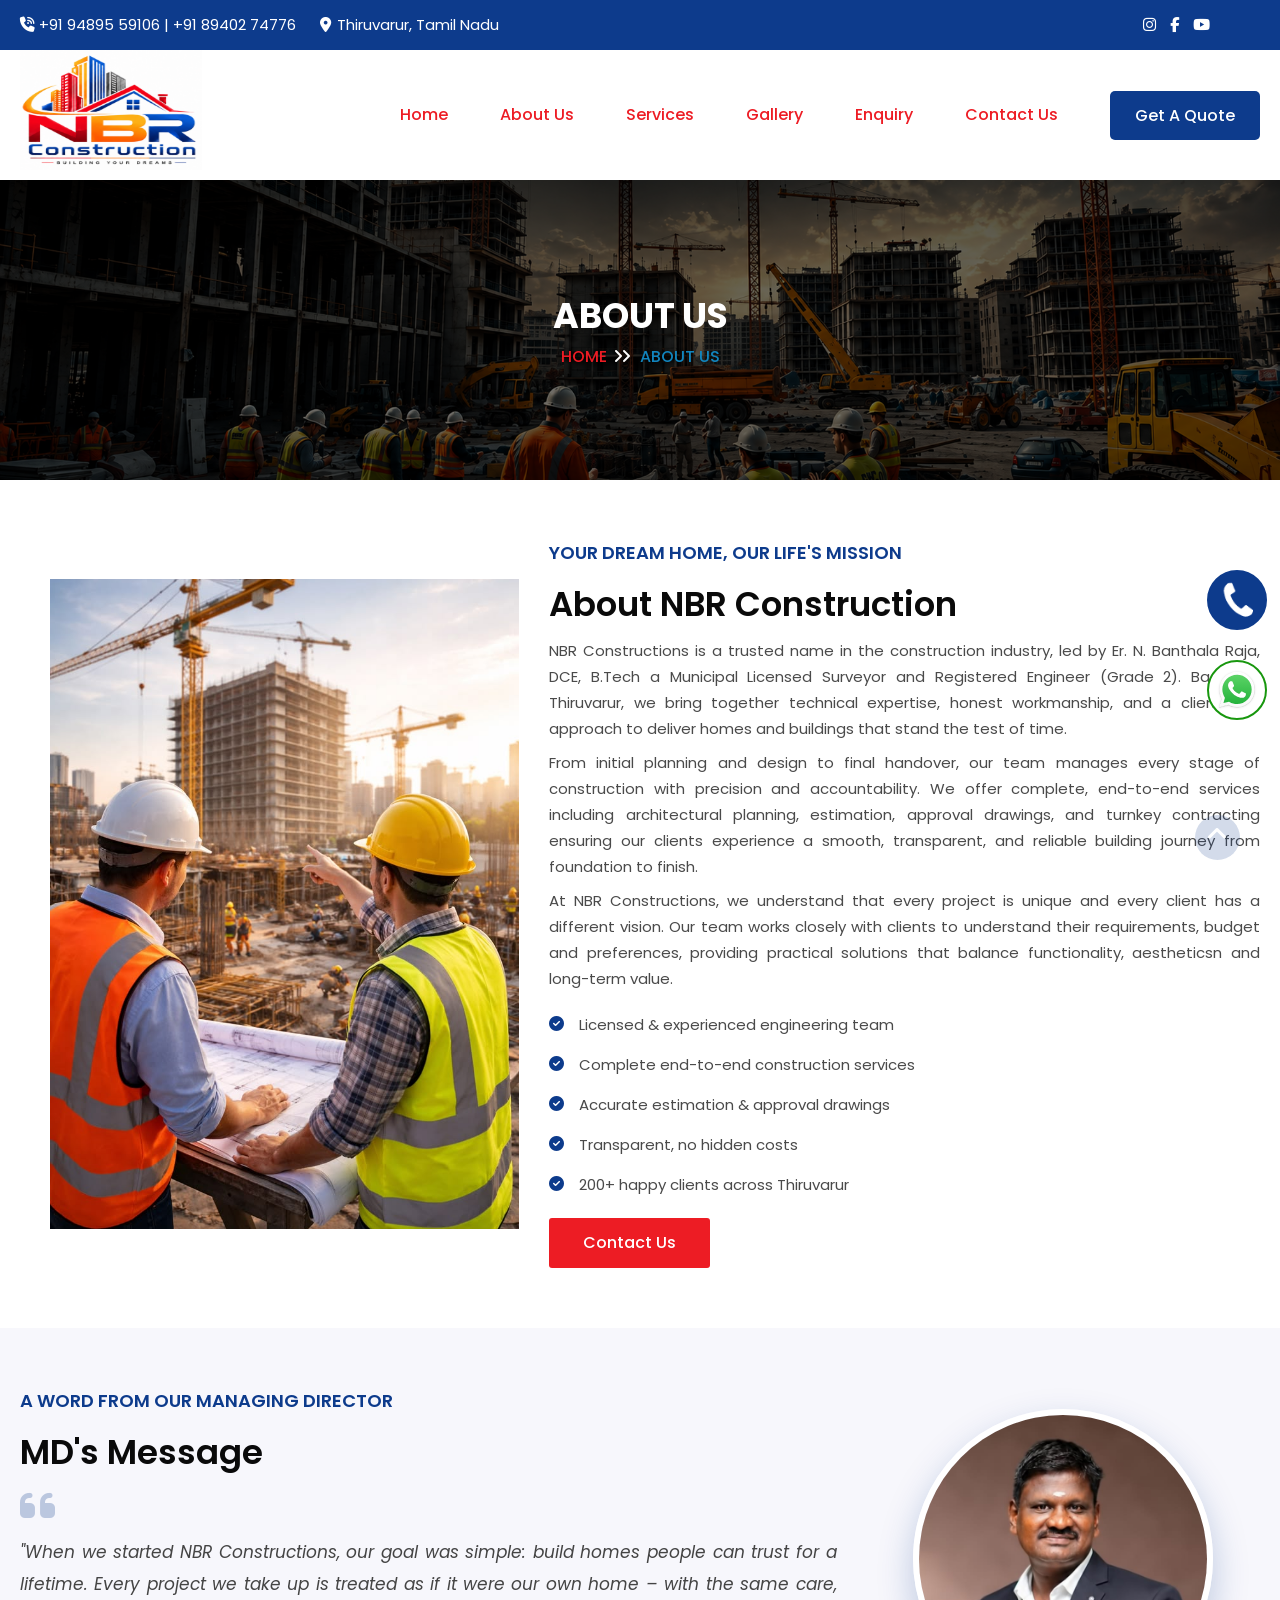
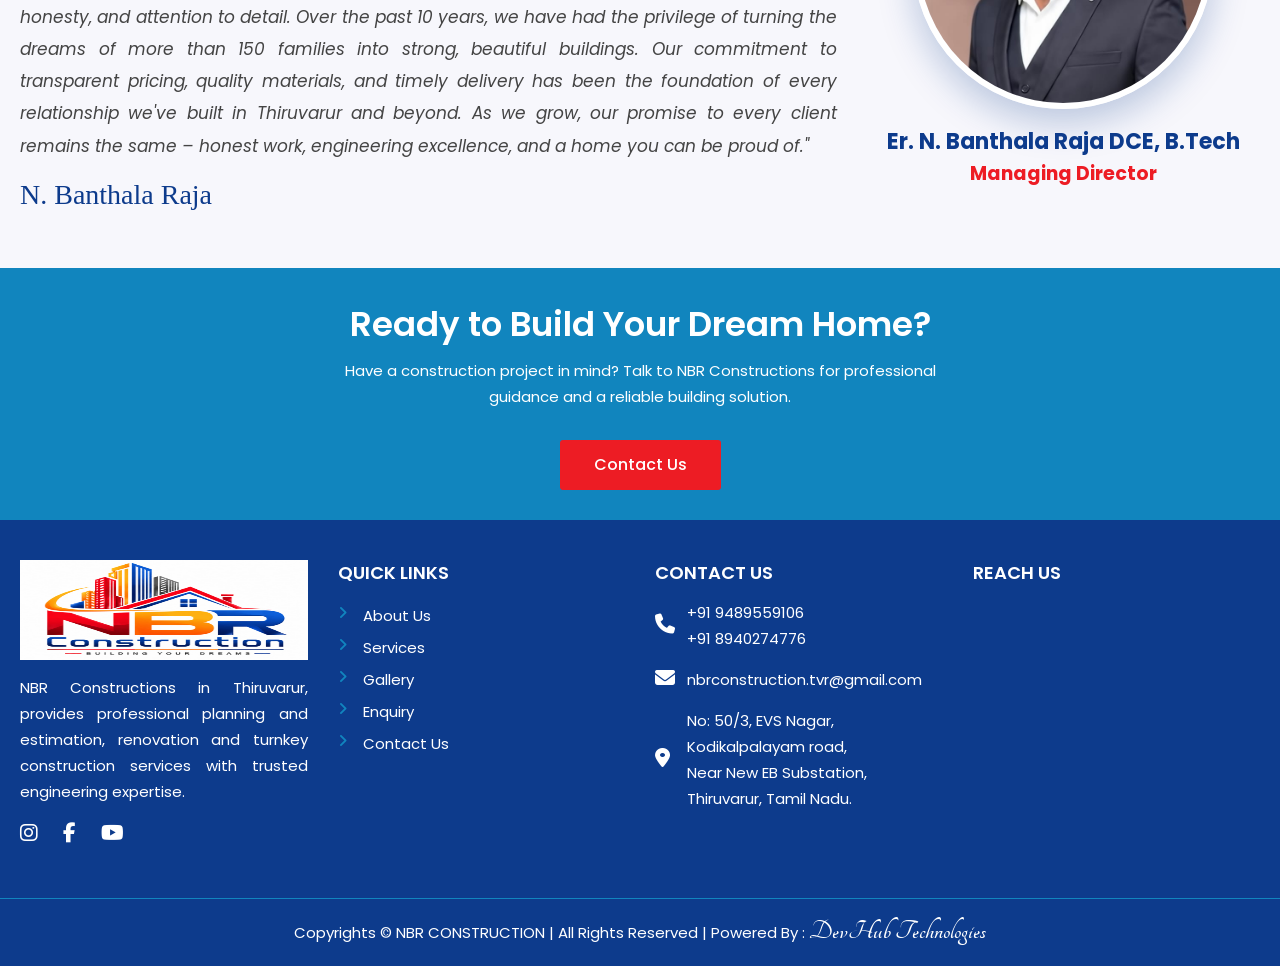
==== about-us.html @ 24b0bc7a "Add files via upload" ====
<!DOCTYPE html>
<html lang="zxx">
    <head>
        <meta charset="utf-8">
        <title>NBR Construction Thiruvarur | Best Building Contractors & Home Construction Services</title>
        <meta name="description" content="NBR Constructions - Trusted construction, planning, design and turnkey contracting services in Thiruvarur, Tamil Nadu.">
        <meta name="keywords" content="NBR Construction, Thiruvarur construction, building contractor, home construction, renovation, waterproofing">
        <meta http-equiv="x-ua-compatible" content="ie=edge">
        <meta name="viewport" content="width=device-width, initial-scale=1">
        <link rel="shortcut icon" type="image/x-icon" href="images/logo-nbr.jpeg">
        <link rel="stylesheet" type="text/css" href="css/bootstrap.min.css">
        <link rel="stylesheet" type="text/css" href="css/font-awesome.min.css">
        <link rel="stylesheet" type="text/css" href="css/animate.css">
        <link rel="stylesheet" type="text/css" href="css/hover-min.css">
        <link rel="stylesheet" type="text/css" href="css/owl.carousel.css">
        <link rel="stylesheet" type="text/css" href="css/off-canvas.css">
        <link rel="stylesheet" type="text/css" href="fonts/flaticon.css">
        <link rel="stylesheet" type="text/css" href="css/rsmenu-main.css">
        <link rel="stylesheet" type="text/css" href="css/magnific-popup.css">
        <link rel="stylesheet" type="text/css" href="css/rsmenu-transitions.css">
        <link rel="stylesheet" type="text/css" href="css/style.css">
        <link id="switch_style" href="#" rel="stylesheet" type="text/css">
        <link rel="stylesheet" type="text/css" href="css/responsive.css">        
        <link rel="stylesheet" type="text/css" href="css/jquery.fancybox.min.css">
        <link rel="stylesheet" href="https://cdnjs.cloudflare.com/ajax/libs/font-awesome/6.7.2/css/all.min.css">
        <link type="text/css" rel="stylesheet" href="https://fonts.googleapis.com/css?family=Tangerine">
    </head>
    <body class="home-three">

        <section class="full-width-header">
            <div class="topbar-section">
                <div class="container">
                    <div class="row align-items-center">
                        <div class="col-md-7">
                            <ul class="mail-info">
                                <li><i class="fa-solid fa-phone-volume text-white"></i> <a href="tel:+919489559106"> +91 94895 59106</a> | <a href="tel:+918940274776">+91 89402 74776</a> </li>
                                <li> <a href="#"><i class="fa-solid fa-location-dot text-white"></i>Thiruvarur, Tamil Nadu</a></li>
                              
                            </ul>
                        </div>
                        <div class="col-md-5 nav-right-section">
                            <div class="right-text text-right fix">
                                <div class="social-link">
                                    <ul>
                                        <li><a href="#"><i class="fa-brands fa-instagram"></i></a></li>
                                        <li><a href="#"><i class="fa-brands fa-facebook-f"></i></a></li>
                                        <li><a href="#"><i class="fa-brands fa-youtube"></i></a></li>
                                        
                                    </ul>
                                </div>
                            </div>
                        </div>
                    </div>
                </div>
            </div>
            <!--Header Start-->
            <header class="rs-header header-style-3">
                <!-- Menu Start -->
                <div class="menu-area menu-sticky transparent">
                    <div class="container">
                        <div class="main-menu">
                            <div class="row align-items-center">
                                <div class="col-lg-2">
                                    <div class="logo-area sm-center">
                                        <a href="index.html"><img src="images/nbr-logo.png" alt="logo" class="logo-img" style="width: 100%; height: 130px;"></a>
                                    </div>
                                </div>
                                <div class="col-lg-10 search-bar">
                                    <div class="header-mid-section display-flex-center">   
                                        <div class="right-menu-area">  
                                            <a class="rs-menu-toggle"><i class="fa fa-bars"></i></a>
                                            <nav class="rs-menu">
                                                <ul class="nav-menu">
                                                    <li class="current_page_item"> <a href="index.html" class="home active-icon"><span data-hover="Home">Home</span></a></li>
                                                    <li class="menu-item-has-children"> <a href="about-us.html"><span data-hover="About Us">About Us</span></a></li>                                           
                                                    <li class="menu-item-has-children"> <a href="services.html"><span data-hover="Services">Services</span></a></li>                                          
                                                    <li class="current_page_item"> <a href="gallery.html" class="home active-icon"><span data-hover="Gallery">Gallery</span></a></li>                                                
                                                    <li class="current_page_item"> <a href="enquiry.html" class="home active-icon"><span data-hover="Enquiry">Enquiry</span></a></li>
                                                    <li class="current_page_item"> <a href="contact-us.html" class="home active-icon"><span data-hover="Contact Us">Contact Us</span></a></li>
                                                    <li><a href="enquiry.html" class="nav-btn">Get A Quote</a></li>                                           
                                                </ul>
                                            </nav> 
                                        </div>                                       
                                    </div> 
                                </div>
                            </div>
                        </div>
                    </div>
                </div>
            </header>
        </section>


        <!-- Breadcrumbs Start -->
        <div class="rs-breadcrumbs">
            <div class="breadcrumbs-image">
                <img src="images/breadcrumbs-01.png" alt="Breadcrumbs Image" style="height: 300px; width: 100%; object-fit: cover; filter: brightness(45%);">
                <div class="breadcrumbs-inner">
                    <div class="container">
                        <div class="breadcrumbs-text">
                            <h1 class="breadcrumbs-title">About Us</h1>
                            <ul class="breadcrumbs-subtitle">
                                <li><a href="index.html">Home</a></li>
                                <li>About Us</li>
                            </ul>
                        </div>
                    </div>
                </div>
            </div>                
        </div>
        <!-- Breadcrumbs End -->
      
        <div id="rs-about" class="rs-about-construction pt-60 pb-60 clearfix">
            <div class="container ps-relative">                
                <div class="row align-items-center">
                  
                    <div class="col-lg-5">
                        <div class="about-left-image d-pl-30"> 
                            <img src="images/about-01.jpg" alt="" style="width: 100%; height: 650px; object-fit: cover;">
                        </div>
                    </div>

                      <div class="col-lg-7">
                        <div class="rs-title2 margin-0">
                            <span>Your Dream Home, Our Life's Mission</span>
                            <h2>About NBR Construction</h2>
                            <p>
                                NBR Constructions is a trusted name in the construction industry, led by Er. N. Banthala Raja, DCE, B.Tech a Municipal Licensed Surveyor and Registered Engineer (Grade 2). Based in Thiruvarur, we bring together technical expertise, honest workmanship, and a client first approach to deliver homes and buildings that stand the test of time.
                            </p>
                            <p>
                                From initial planning and design to final handover, our team manages every stage of construction with precision and accountability. We offer complete, end-to-end services including architectural planning, estimation, approval drawings, and turnkey contracting ensuring our clients experience a smooth, transparent, and reliable building journey from foundation to finish.
                            </p>
                            <p>
                                At NBR Constructions, we understand that every project is unique and every client has a different vision. Our team works closely with clients to understand their requirements, budget and preferences, providing practical solutions that balance functionality, aestheticsn and long-term value.
                            </p>
                             <ul class="about-points" style="list-style:none; padding-left:0; margin:20px 0;">
                                <li style="margin-bottom:14px; padding-left:30px; position:relative;">
                                    <i class="fa-solid fa-circle-check" style="position:absolute; left:0; top:4px; color:#0D3B8C;"></i>
                                    Licensed & experienced engineering team
                                </li>
                                <li style="margin-bottom:14px; padding-left:30px; position:relative;">
                                    <i class="fa-solid fa-circle-check" style="position:absolute; left:0; top:4px; color:#0D3B8C;"></i>
                                    Complete end-to-end construction services
                                </li>
                                <li style="margin-bottom:14px; padding-left:30px; position:relative;">
                                    <i class="fa-solid fa-circle-check" style="position:absolute; left:0; top:4px; color:#0D3B8C;"></i>
                                    Accurate estimation & approval drawings
                                </li>
                                <li style="margin-bottom:14px; padding-left:30px; position:relative;">
                                    <i class="fa-solid fa-circle-check" style="position:absolute; left:0; top:4px; color:#0D3B8C;"></i>
                                    Transparent, no hidden costs
                                </li>
                                <li style="margin-bottom:14px; padding-left:30px; position:relative;">
                                    <i class="fa-solid fa-circle-check" style="position:absolute; left:0; top:4px; color:#0D3B8C;"></i>
                                    200+ happy clients across Thiruvarur
                                </li>
                            </ul>
                        </div>
                        <div class="services-list">
                            <ul class="button-area">
                                <li><a class="readon" href="contact-us.html">Contact Us</a></li>
                            </ul>
                        </div>
                    </div>
                </div>
            </div>
        </div>

        <!-- MD Photo & Message Section -->
        <div id="rs-md-message" class="md-message-section gray-bg pt-60 pb-60">
            <div class="container ps-relative">
                <div class="row align-items-center">

                    <div class="col-lg-8">
                        <div class="rs-title2 margin-0">
                            <span>A Word From Our Managing Director</span>
                            <h2>MD's Message</h2>
                            <div class="quote-icon"><i class="fa-solid fa-quote-left"></i></div>
                            <p class="md-quote-text">
                                "When we started NBR Constructions, our goal was simple: build homes people can trust for a lifetime. Every project we take up is treated as if it were our own home &ndash; with the same care, honesty, and attention to detail. Over the past 10 years, we have had the privilege of turning the dreams of more than 150 families into strong, beautiful buildings. Our commitment to transparent pricing, quality materials, and timely delivery has been the foundation of every relationship we've built in Thiruvarur and beyond. As we grow, our promise to every client remains the same &ndash; honest work, engineering excellence, and a home you can be proud of."
                            </p>
                            <div class="md-signature">N. Banthala Raja</div>
                        </div>
                    </div>

                    <div class="col-lg-4">
                        <div class="md-photo-wrap">
                            <img src="images/md-photo.jpeg" alt="Er. N. Banthala Raja - Managing Director, NBR Constructions">
                            <div class="md-name">Er. N. Banthala Raja DCE, B.Tech</div>
                            <div class="md-designation">Managing Director</div>
                        </div>
                    </div>

                </div>
            </div>
        </div>
      
        <div id="rs-calltoaction" class="rs-calltoaction bg2 pt-30 pb-30">
            <div class="container">
                <div class="rs-cta-inner text-center">
                    <div class="rs-title text-center">
                        <h2 class="white-color">Ready to Build Your Dream Home?</h2>      
                        <p class="white-color text-center">Have a construction project in mind?
                        Talk to NBR Constructions for professional</br> guidance
                        and a reliable building solution.</p>
                    </div>
                    <a class="readon white-btn" href="contact-us.html">Contact Us</a>
                </div>
            </div>
        </div>
        
        
        <footer id="rs-footer" class="rs-footer pt-40">
            <div class="footer-top">
                <div class="container">
                    <div class="row">
                        <div class="col-lg-3 single-footer-column mb-md-30">
                            <div class="about-widget">
                                 <div class="footer-logo">
                                <a href="index.html"><img src="images/logo-nbr.jpeg" alt="logo" style="background-color: #fff; width: 100%; height: 100px;" ></a>
                            </div>                 
                                <div class="footer-info">
                                    <p class="footer-desc white-color">NBR Constructions in Thiruvarur, provides professional
                                    planning and estimation, renovation
                                    and turnkey construction services with trusted engineering expertise.</p>

                                   
                                </div>                                
                                <ul class="social-links">
                                    <li><a href="#"><i class="fa-brands fa-instagram"></i></a></li>
                                    <li><a href="#"><i class="fa-brands fa-facebook-f"></i></a></li>
                                    <li><a href="#"><i class="fa-brands fa-youtube"></i></a></li>
                                   
                                </ul>
                            </div>
                        </div>

                            <div class="col-lg-3 single-footer-column mb-md-30">
                            <div class="footer-menu">
                                <h5 class="footer-title">Quick Links</h5>
                                <ul>
                                    <li><a href="about-us.html">About Us</a></li>
                                    <li><a href="services.html">Services</a></li>
                                    <li><a href="gallery.html">Gallery</a></li>
                                    <li><a href="enquiry.html">Enquiry</a></li>
                                    <li><a href="contact-us.html">Contact Us</a></li>
                                    
                                </ul>
                            </div>
                        </div>

                        <div class="col-lg-3 single-footer-column">
                            <h5 class="footer-title">Contact Us</h5>
                            <ul class="footer-address">

                               

                                <li class="align-items-center display-flex">
                                    <div class="icon-tag">
                                        <i class="fa fa-phone"></i> 
                                    </div>
                                    <div class="info">
                                        <a href="tel:+919489559106">+91 9489559106</a><br>
                                        <a href="tel:+918940274776">+91 8940274776</a> 
                                    </div>
                                </li>

                                <li class="align-items-center display-flex">
                                    <div class="icon-tag">
                                        <i class="fa-solid fa-envelope"></i> 
                                    </div>
                                    <div class="info">
                                        <a href="mailto:nbrconstruction.tvr@gmail.com">nbrconstruction.tvr@gmail.com</a><br>
                                       
                                    </div>
                                </li>

                                 <li class="align-items-center display-flex">
                                    <div class="icon-tag">
                                        <i class="fa-solid fa-location-dot"></i> 
                                    </div>
                                    <div class="info">
                                        <a href="#" target="_blank">
                                            No: 50/3, EVS Nagar, </br>Kodikalpalayam road, </br>Near New EB Substation,</br> Thiruvarur, Tamil Nadu. 
                                        </a>
                                    </div>
                                </li>

                            </ul>
                        </div>

                    

                        <div class="col-lg-3 single-footer-column mb-md-30">
                            <h5 class="footer-title">Reach Us</h5>
                            
                            <iframe src="https://www.google.com/maps?q=Thiruvarur,Tamil%20Nadu&output=embed" width="100%" height="250px" style="border:0;" allowfullscreen="" loading="lazy" referrerpolicy="no-referrer-when-downgrade"></iframe>
                        </div>
                    </div>
                </div>
            </div>
            <div class="footer-bottom">
                <div class="container">                    
                    <div class="row align-items-center">
                       
                        <div class="col-md-12">
                            <div class="copyright text-center">
                                <p class="text-center text-white site-footer__bottom-text">
                                    Copyrights ©
                                    <a href="index.html" class="company-name">
                                        NBR CONSTRUCTION
                                    </a>
                                    | All Rights Reserved | Powered By :
                                    <a href="#" class="devhub">
                                        DevHub Technologies
                                    </a>
                                </p>
                            </div>

                        </div>
                    </div>
                </div>
            </div>
        </footer>
        
        
        <a href="https://api.whatsapp.com/send?phone=+919489559106&amp;text= Hello NBR Constructions, I visited your website and would like to know more about your services. Please share the details. Thank you."
            target="_blank" id="Whatsapp">
            <img src="images/WhatsApp.svg" alt="WhatsApp">
        </a>

        <a href="tel:+919489559106" target="_blank" id="Phonei">
            <img src="images/phone.png" alt="Phone">
        </a>      

        <div id="scrollUp">
            <i class="fa fa-angle-up"></i>
        </div> 

        <script src="js/jquery.js"></script>
        <script src="js/jquery.fancybox.js"></script>
        <script src="js/modernizr-2.8.3.min.js"></script>
        <script src="js/modernizr-2.8.3.min.js"></script>
        <script src="js/jquery.min.js"></script>
        <script src="js/skill.bars.jquery.js"></script>
        <script src="js/jquery.counterup.min.js"></script>
        <script src="js/waypoints.min.js"></script>
        <script src="js/bootstrap.min.js"></script>
        <script src="js/owl.carousel.min.js"></script>
        <script src="js/jquery.magnific-popup.min.js"></script>
        <script src="js/slick.min.js"></script>
        <script src="js/isotope.pkgd.min.js"></script>
        <script src="js/imagesloaded.pkgd.min.js"></script>
        <script src="js/wow.min.js"></script>
        <script src="js/rsmenu-main.js"></script>
        <script src="js/plugins.js"></script>
        <script src="js/main.js"></script>
    </body>
</html>
---- css/off-canvas.css ----
@charset "utf-8";

/**
*
* -----------------------------------------------------------------------------
*
* Template : Kulluu - Creative Agency HTML Template
* Author : rs-theme
* Author URI : http://www.rstheme.com/
*
* -----------------------------------------------------------------------------
*
**/

.rs-offcanvas-link {

}

a.nav-expander {
    background: transparent;
    color: #FFFFFF;
    display: block;
    font-size: 16px;
    font-weight: 400;
    height: auto;
    margin-right: 0;
    padding: 0;
    right: 0;
    text-decoration: none;
    text-transform: uppercase;
    top: 0;
    transition: right 0.3s ease-in-out 0s;
    width: auto;
    z-index: 12;
    transition: right 0.3s ease-in-out 0s;
    -webkit-transition: right 0.3s ease-in-out 0s;
    -moz-transition: right 0.3s ease-in-out 0s;
    -o-transition: right 0.3s ease-in-out 0s;
 
}
 
a.nav-expander:hover {
  cursor: pointer;
}

nav.right_menu_togle {
	background: rgba(0,0,0,0.9);
	display: block;
	height: 100%;
	overflow: auto;
	position: fixed;
	right: -23em;
	font-size: 15px;
	top: 0;
	width: 23em;
	z-index: 2000;
	transition: right 0.3s ease-in-out 0s;
	-webkit-transition: right 0.3s ease-in-out 0s;
	-moz-transition: right 0.3s ease-in-out 0s;
	-o-transition: right 0.3s ease-in-out 0s;
}
.nav-expanded nav {
  right: 0;
}
 
body.nav-expanded {
  margin-left: 0em;
  transition: right 0.4s ease-in-out 0s;
  -webkit-transition: right 0.4s ease-in-out 0s;
  -moz-transition: right 0.4s ease-in-out 0s;
  -o-transition: right 0.4s ease-in-out 0s;
}
.right_menu_togle .close-btn{
	overflow: hidden;
	padding: 35px 10px 20px;
}
.right_menu_togle .canvas-logo{
    padding-left: 24px;
    padding-bottom: 20px;
}
.right_menu_togle .search-wrap{
    padding: 20px 24px 0;
    position: relative;
}
.right_menu_togle .search-wrap label{
    display: block;
    font-size: 20px;
    color: #fff;
    position: relative;
}
.right_menu_togle .search-wrap input,
.right_menu_togle .search-wrap button{
    border: none;
    outline: none;
}
.right_menu_togle .search-wrap input{
    width: 100%;
    border-radius: 30px;
    background: #fff;
    padding: 7px 25px;
    margin-top: 6px;
}
.right_menu_togle .search-wrap button{
    position: absolute;
    right: 40px;
    background: transparent;
    cursor: pointer;
    bottom: 7px;
    font-size: 18px;
}

span#nav-close {
	font-size: 20px;
    cursor: pointer;
    color: #fff;
    display: block;
    text-align: center;
    width: 35px;
    height: 35px;
    line-height: 26px;
    border: 3px solid #fff;
    border-radius: 50%;
    float: right;
    font-weight: bold;
}

.sidebarnav_menu.main-menu li.menu-item-has-children:before{
	position: absolute;
    content: "\f078";
    font-family: FontAwesome;
    color: #ffffff;
    width: 32px;
    height: 32px;
    line-height: 30px;
    background: rgba(255,255,255,0.2);
    border: 1px solid rgba(255,255,255,0.3);
    right: 8px;
    top: 5px;
    cursor: pointer;
    z-index: 999;
    text-align: center;
    font-size: 15px;
	transition: 0.4s;
	-webkit-transition: 0.4s;
	-ms-transition: 0.4s;
}
.sidebarnav_menu.main-menu li.menu-item-has-children.open:before{
    content: "\f077";
	transition: 0.4s;
	-webkit-transition: 0.4s;
	-ms-transition: 0.4s;
}
.sidebarnav_menu.main-menu li.menu-item-has-children ul{
	display: none;
}
.sidebarnav_menu.main-menu li.menu-item-has-children ul li a{
    display: block;
    padding: 8px 45px;
    font-size: 14px;
}

.sidebarnav_menu.main-menu li ul li:hover a,
.sidebarnav_menu.main-menu li ul li.active a{
	background: rgba(0,0,0,0.15) !important;
}
.sidebarnav_menu.main-menu li {
  border-bottom: 1px solid rgba(255,255,255,0.15);
  font-size: 16px;
  position: relative;
  display: block;
}
.sidebarnav_menu.main-menu .list-unstyled li:last-child {
	border-bottom: 0;
}
.sidebarnav_menu.main-menu .list-unstyled {
 	border-top: 1px solid rgba(255,255,255,0.15);
}
.sidebarnav_menu.main-menu .list-unstyled li {
	border: 0;
}
.sidebarnav_menu.main-menu li a {
  color: #fff;
  text-decoration: none;
  padding: 8px 24px;
  display: block;
  transition: 0.4s;
  -webkit-transition: 0.4s;
  -ms-transition: 0.4s;
}
.sidebarnav_menu.main-menu li ul li a {
  padding: 8px 0 8px 40px; 
}
.sidebarnav_menu.main-menu li a:hover {
  color: #FFFFFF;
  text-decoration: none;
}
 
.sidebarnav_menu.main-menu a .caret {
	width: 0;
	height: 0;
	display: inline-block;
	vertical-align: top;
	border-top: 4px solid #4f5963;
	border-right: 4px solid transparent;
	border-left: 4px solid transparent;
	content: "";
    margin-top: 8px;
}
 
.sidebarnav_menu.main-menu a:hover .caret {
	border-top-color: #4f5963;
}
 
.sidebarnav_menu.main-menu li.open > a > .caret {
	border-top: none;
	border-bottom: 4px solid #4f5963;
	border-right: 4px solid transparent;
	border-left: 4px solid transparent;
}
 
.sidebarnav_menu.main-menu li.open > a:hover > .caret {
	border-bottom-color: #4f5963;
}
 
.icon:before {
  font-family: 'FontAwesome';
  font-style: normal;
  font-variant: normal;
  font-weight: normal;
  line-height: 1;
  text-transform: none;
  content: '\f105';
}
 
.sidebarnav_menu.main-menu li > a > span.icon {
  float: right;
  margin: 0.1em 1.7em -0.1em 0;
  opacity: 0;
  -webkit-transition: all 0.2s ease-in-out;
  -moz-transition: all 0.2s ease-in-out;
  -o-transition: all 0.2s ease-in-out;
  transition: all 0.2s ease-in-out;
 
}
 
.sidebarnav_menu.main-menu li > a:hover > span.icon {
  float: right;
  margin: 0.1em 0.8em -0.1em 0;
  opacity: 1;
}

.sidebar_nav.navbar {
    position: absolute;
    min-height: auto;
    margin-bottom: 0;
    border: 0;
}
.rs-menu.rs-menu-close,
.sidebar_nav.navbar-inverse{
	background: transparent;
}
---- fonts/flaticon.css ----
/*
  	Flaticon icon font: Flaticon
  	Creation date: 27/07/2019 06:12
  	*/

@font-face {
  font-family: "Flaticon";
  src: url("Flaticon.eot");
  src: url("Flaticond41d.eot?#iefix") format("embedded-opentype"),
       url("Flaticon.woff2") format("woff2"),
       url("Flaticon.woff") format("woff"),
       url("Flaticon.ttf") format("truetype"),
       url("Flaticon.svg#Flaticon") format("svg");
  font-weight: normal;
  font-style: normal;
}

@media screen and (-webkit-min-device-pixel-ratio:0) {
  @font-face {
    font-family: "Flaticon";
    src: url("Flaticon.svg#Flaticon") format("svg");
  }
}

[class^="flaticon-"]:before, [class*=" flaticon-"]:before,
[class^="flaticon-"]:after, [class*=" flaticon-"]:after {   
  font-family: Flaticon;
        font-size: 20px;
font-style: normal;
margin-left: 20px;
}

.flaticon-next:before { content: "\f100"; }
.flaticon-back:before { content: "\f101"; }
.flaticon-hotel:before { content: "\f102"; }
.flaticon-pharmacy:before { content: "\f103"; }
.flaticon-apartments:before { content: "\f104"; }
.flaticon-bridge:before { content: "\f105"; }
.flaticon-library:before { content: "\f106"; }
.flaticon-gas-station:before { content: "\f107"; }
.flaticon-quote:before { content: "\f108"; }
.flaticon-add:before { content: "\f109"; }
.flaticon-phone-call:before { content: "\f10a"; }
.flaticon-mail:before { content: "\f10b"; }
.flaticon-maintenance:before { content: "\f10c"; }
.flaticon-idea:before { content: "\f10d"; }
.flaticon-business-and-finance:before { content: "\f10e"; }
.flaticon-builder:before { content: "\f10f"; }
.flaticon-trust:before { content: "\f110"; }
.flaticon-check:before { content: "\f111"; }
.flaticon-gps:before { content: "\f112"; }
.flaticon-map:before { content: "\f113"; }
.flaticon-trust-1:before { content: "\f114"; }
.flaticon-helmet:before { content: "\f115"; }
.flaticon-gear:before { content: "\f116"; }
.flaticon-hard-hat:before { content: "\f117"; }
.flaticon-help:before { content: "\f118"; }
.flaticon-maintenance-1:before { content: "\f119"; }
.flaticon-phone-call-1:before { content: "\f11a"; }
.flaticon-verified:before { content: "\f11b"; }
.flaticon-cross:before { content: "\f11c"; }
.flaticon-satisfaction:before { content: "\f11d"; }
.flaticon-repair-expert:before { content: "\f11e"; }
---- css/rsmenu-main.css ----
/*

*/
/*-----------------------------------------------------------------------------------*/
/*	GLOBAL CSS THAT ARE APPLIED FOR ALL SCREEN SIZES
/*-----------------------------------------------------------------------------------*/
.rs-menu {
  float: left;
  clear: both;
  width: 100%;
  font-size: 0;
  position: relative;
  /*background: #1c1c1c;
   -webkit-box-shadow: 0 2px 5px rgba(0, 0, 0, .2);
   -moz-box-shadow: 0 2px 5px rgba(0, 0, 0, .2);
   box-shadow: 0 2px 5px rgba(0, 0, 0, .2);*/
}

.rs-menu ul,
.rs-menu li,
.rs-menu p,
.rs-menu a,
.rs-menu div,
.rs-menu i {
  border: 0;
  margin: 0;
  padding: 0;
}

.rs-menu li {
  display: block;
  vertical-align: top;
  position: relative;
}

.rs-menu a {
  display: block;
}

.rs-menu .row {
  float: left;
  width: 100%;
  position: relative;
}

/*-----------------------------------------------------------------------------------*/
/*	SUB-MENUS SETTINGS 
/*-----------------------------------------------------------------------------------*/
/* Hide sub-menus */
.rs-menu ul ul {
  position: absolute;
  top: 100%;
  width: 100%;
  display: none;
  background-color: #111111;
}
.home5 .rs-menu ul ul {
  background-color: #00bcd4;
}
.home5 .rs-menu ul ul li {
  border-bottom: 1px solid #048d9e;
}
.home5 .rs-menu a {
  color: #fff;
}
.rs-menu ul ul.visible,
.rs-menu ul .rs-mega-menu ul.visible ul.sub-menu {
  display: block;
  z-index: 110;
}

/* Adjust position of mega-menu */
.rs-menu li:hover > ul.mega-menu > li > ul {
  position: relative;
}

/*-----------------------------------------------------------------------------------*/
/*	SUB-MENUS APPEARANCE 
/*-----------------------------------------------------------------------------------*/
/* Place border bottom */
.rs-menu ul ul li {
  border-bottom: 1px solid #222;
}

.rs-menu ul ul li:last-child,
.rs-menu ul ul li.mega-menu-container {
  border-bottom: 0;
}

/* Remove border bottom on last li*/
.rs-menu ul ul li:last-child {
  border-bottom: none;
}

/* Puts shadow on sub-menus */
.rs-menu .sub-menu,
.mega-menu {
  -webkit-box-shadow: 0px 4px 13px -3px #232323;
  -moz-box-shadow: 0px 4px 13px -3px #232323;
  -ms-box-shadow: 0px 4px 13px -3px #232323;
  -o-box-shadow: 0px 4px 13px -3px #232323;
  box-shadow: 0px 4px 13px -3px #232323;
}
.mega-rs h2 {
  position: absolute;
  bottom: 30px;
  margin: 0 !important;
  padding: 5px 28px;
  left: 25px;
  background: rgba(0, 0, 0, 0.8);
  color: #fff;
}
.mega-rs ul li a {
  position: relative;
}
#inner .rs-menu li a {
  color: #000;
}
#inner .rs-menu li li a {
  color: #fff;
}

/*-----------------------------------------------------------------------------------*/
/*  APPEARANCE SETTINGS 
/*-----------------------------------------------------------------------------------*/

.multi ul ul {
  background: transparent !important;
}

.multi ul li a {
  font-weight: 400 !important;
  font-size: 13px !important;
}

/*home 1*/

.inner-page .rs-menu ul.nav-menu > li > a,
.home3 .rs-menu ul.nav-menu > li > a,
.home1 .rs-menu ul.nav-menu > li > a {
  padding: 0;
}
.inner-page .rs-menu ul.nav-menu > li,
.home3 .rs-menu ul.nav-menu > li,
.home1 .rs-menu ul.nav-menu > li {
  margin-right: 40px;
}
.home1 .rs-menu ul.nav-menu > li:last-child {
  margin-right: 0;
}
.inner-page .rs-menu > ul.nav-menu {
  text-align: right;
}

/* Modifies position of icons on the menu */
.rs-menu li i {
  margin-right: 10px;
  font-size: 16px;
  /* Make the font smoother for Chrome */
  transform: translate3d(0, 0, 0);
}

.mega-menu h1,
.mega-menu h2,
.mega-menu h3 {
  margin-bottom: 24px;
}
/*-----------------------------------------------------------------------------------*/
/*  Typography
/*-----------------------------------------------------------------------------------*/

.rs-menu .sub-menu li a {
  padding: 10px 14px;
}

/*.home2 .rs-menu {
	background-color: #111111;
	text-align: left;
	z-index: 11;
	position: absolute;
}*/
.home2 .rs-menu ul {
  text-align: left;
}

.home2 .rs-menu > ul > li:first-child > a {
  padding-left: 40px;
}
.home2 .rs-menu > ul > li {
  padding-right: 40px;
}
.home2 .rs-menu > ul > li > a {
  padding: 0px;
}

/* Sub-menus - font size and text alignment*/
.rs-menu ul ul a {
  font-size: 15px;
  text-align: left;
}

.mega-menu p {
  margin: 12px 0;
}

.mega-menu li p a {
  font-size: 16px;
  font-family: "Open Sans", sans-serif;
}

/*-----------------------------------------------------------------------------------*/
/*  MEGA MENU
/*-----------------------------------------------------------------------------------*/
.nav-menu {
  position: relative;
}

.nav-menu .rs-mega-menu {
  position: relative;
}

.nav-menu .mega-menu {
  left: 0;
  width: 100%;
  position: absolute;
}

.nav-menu .mega-menu .mega-menu-container {
  float: left;
  width: 100%;
  position: relative;
  padding: 0 6px;
}

.nav-menu .mega-menu .sub-menu {
  display: block;
  position: relative;
  width: auto;
  padding: 0;
  min-height: initial;
  box-shadow: none;
}

.nav-menu .mega-menu .sub-menu a {
  padding: 12px;
}

.nav-menu .mega-menu .sub-menu li,
.nav-menu .mega-menu .sub-menu a {
  width: 100%;
}

/*-----------------------------------------------------------------------------------*/
/*  MEGA MENU - IMAGES
/*-----------------------------------------------------------------------------------*/
.nav-menu .mega-menu li div.mega-menu-img a {
  float: left;
  width: 100%;
  min-height: 230px;
  padding: 12px;
}

/*Hover Effect Images*/
.nav-menu .mega-menu li div.mega-menu-img a:hover img {
  -webkit-transform: scale(1.1);
  -moz-transform: scale(1.1);
  -o-transform: scale(1.1);
  -ms-transform: scale(1.1);
  transform: scale(1.1);
}

.multi .sub-menu li img {
  width: 50px;
  transition: all 0.5s ease 0s;
  border-radius: 100%;
}
.multi .sub-menu li:hover img {
  transform: rotate(100deg);
}
.multi .sub-menu li {
  margin-bottom: 15px;
}
.multi .sub-menu li {
  padding-bottom: 15px;
}
.multi .col-3 .sub-menu li a {
  display: inline;
}
.nav-menu .mega-menu-img h2 {
  font-size: 16px;
  margin: 12px 0 0 0;
  letter-spacing: 1px;
  text-transform: uppercase;
}

.nav-menu .mega-menu > li .mega-menu-img-meta {
  padding: 0;
  width: auto;
  position: relative;
  height: auto;
  overflow: hidden;
  -webkit-backface-visibility: hidden;
}

/*-----------------------------------------------------------------------------------*/
/*  MEGA MENU - MAP
/*-----------------------------------------------------------------------------------*/
#map {
  height: 500px;
}

/*-----------------------------------------------------------------------------------*/
/*  TRANSITIONS AND EFECTS
/*-----------------------------------------------------------------------------------*/
.nav-menu ul {
  -webkit-transition: all 0.3s ease-in-out;
  -moz-transition: all 0.3s ease-in-out;
  -ms-transition: all 0.3s ease-in-out;
  -o-transition: all 0.3s ease-in-out;
  transition: all 0.3s ease-in-out;
}

.mega-menu-img-meta img {
  -webkit-transition: -webkit-transform 0.3s ease-in-out;
  -moz-transition: -moz-transform 0.3s ease-in-out;
  -o-transition: -o-transform 0.3s ease-in-out;
  -ms-transition: -ms-transform 0.3s ease-in-out;
  transition: transform 0.3s ease-in-out;
}

/*-----------------------------------------------------------------------------------*/
/*  LINE
/*-----------------------------------------------------------------------------------*/
.rs-menu .line {
  padding-bottom: 12px;
  border-bottom: 1px solid rgba(0, 0, 0, 0.05);
  margin-top: 20px;
  text-align: left;
  color: #fff;
  padding-left: 15px;
}

/*-----------------------------------------------------------------------------------*/
/*  RESPONSIVE IMAGES
/*-----------------------------------------------------------------------------------*/
.rs-menu img {
  max-width: 100%;
  height: auto;
  -ms-interpolation-mode: bicubic;
}

/*-----------------------------------------------------------------------------------*/
/*  MEDIA QUERIES
/*-----------------------------------------------------------------------------------*/
@media screen and (min-width: 500px) {
  .rs-menu h1 {
    font-size: 3.8rem;
    line-height: 1.2em;
  }

  .rs-menu h2 {
    font-size: 2rem;
    line-height: 1.2em;
  }

  .rs-menu h3 {
    font-size: 3.3rem;
  }

  .rs-menu h4 {
    font-size: 2.8rem;
  }
}

@media screen and (min-width: 992px) {
  .rs-menu {
    /*border:1px solid #000;*/
    height: auto !important;
  }

  .rs-menu h1 {
    font-size: 3.2rem;
    line-height: 1.2em;
  }

  .rs-menu h2 {
    font-size: 2.5rem;
    line-height: 1.2em;
  }

  .rs-menu h3 {
    font-size: 2rem;
  }

  .rs-menu h4 {
    font-size: 1rem;
  }

  /* Grid */
  .rs-menu .row [class*="col-"] {
    display: block;
    width: 100%;
    min-height: 5px;
    -webkit-box-sizing: border-box;
    -moz-box-sizing: border-box;
    -ms-box-sizing: border-box;
    box-sizing: border-box;
    float: left;
    margin-left: 2.5%;
  }

  .rs-menu .row [class*="col-"]:first-child {
    margin-left: 0 !important;
  }

  .rs-menu .row .col-12 {
    width: 100%;
  }

  .rs-menu .row .col-11 {
    width: 91.45833333333334%;
  }

  .rs-menu .row .col-10 {
    width: 82.91666666666667%;
  }

  .rs-menu .row .col-9 {
    width: 74.375%;
  }

  .rs-menu .row .col-8 {
    width: 65.83333333333334%;
  }

  .rs-menu .row .col-7 {
    width: 57.29166666666667%;
  }

  .rs-menu .row .col-6 {
    width: 48.75%;
  }

  .rs-menu .row .col-5 {
    width: 40.208333333333336%;
  }

  .rs-menu .row .col-4 {
    width: 31.666666666666668%;
  }

  .rs-menu .row .col-3 {
    width: 23.125%;
  }

  .rs-menu .row .col-2 {
    width: 14.583333333333334%;
  }

  .rs-menu .row .col-1 {
    width: 6.041666666666667%;
  }
  /*-----------------------------------------------------------------------------------*/
  /*  RESPONSE MENU
	/*-----------------------------------------------------------------------------------*/
  .rs-menu li {
    display: inline-block;
  }

  .nav-menu .rs-mega-menu {
    position: static;
  }

  .rs-menu ul ul.visible {
    visibility: hidden;
    opacity: 0;
  }

  /* Remove arrows if not in mobile */
  .nav-menu .menu-item-has-children > span,
  .nav-menu .rs-mega-menu > span {
    display: none;
  }

  /* Remove Menu Toggle if not in mobile */
  .rs-menu-toggle {
    display: none;
  }

  /* Remove Menu Close if not in mobile */
  .nav-menu div.sub-menu-close {
    display: none;
  }

  /* Show sub-menus in hover */
  .rs-menu li:active > ul,
  .rs-menu li:focus > ul,
  .rs-menu li:hover > ul,
  .rs-menu li:hover > ul.mega-menu > li > ul,
  .rs-menu li:hover ul.mega-menu .sub-menu {
    display: block;
    z-index: 17;
  }

  /* Adjust position the sub-menus in the left */
  .rs-menu ul ul li > ul {
    right: 100%;
  }

  /* Adjust position the sub-menus on the top */
  .rs-menu ul ul ul {
    top: 0;
  }

  .rs-menu ul ul {
    width: 330px;
  }

  /* Sub-menus - width */
  .rs-menu ul ul a {
    width: 330px; /* <- Modify for width change */
  }

  .nav-menu .mega-menu li div.mega-menu-img a {
    width: 25%;
  }
  .nav-menu .mega-menu li div.mega-menu-innner .single-magemenu {
    width: 25%;
    float: left;
    padding: 0 12px;
  }
}

/*-----------------------------------------------------------------------------------*/
/*  ARROWS FIXES IN IE
/*-----------------------------------------------------------------------------------*/
@media screen and (min-width: 0\0) {
  .rs-menu img {
    width: 100%;
  }

  .nav-menu .menu-item-has-children a,
  .nav-menu .rs-mega-menu a {
    padding-right: 24px;
  }

  .nav-menu .menu-item-has-children a:after,
  .nav-menu .rs-mega-menu a:after {
    position: static;
    float: right;
    margin: 0 -16px 0 0;
  }
}

@media only screen and (max-width: 991px) {
  .rs-menu .row [class*="col-"] {
    float: left !important;
    width: 100% !important;
    margin-left: 0 !important;
    margin-right: 0 !important;
  }

  .nav-menu > li > a {
    border-bottom: 1px solid #1c1d26;
    color: #fff !important;
    text-align: left;
    height: 50px;
    line-height: 50px;
  }

  .nav-menu > li:last-child > a {
    border-bottom: none;
  }

  .nav-menu span.rs-menu-parent i {
    margin: 0;
    color: #0d3b8c;
  }

  .nav-menu > .menu-item-has-children > span.rs-menu-parent,
  .nav-menu .rs-mega-menu > span.rs-menu-parent {
    display: block;
    position: absolute;
    right: 0;
    top: 0;
    padding: 13px 20px;
    cursor: pointer;
    line-height: 15px;
    background: #050613;

    /* Remove the blue Webkit background when element is tapped */
    -webkit-tap-highlight-color: rgba(0, 0, 0, 0);
  }

  .nav-menu > .menu-item-has-children > span.rs-menu-parent:hover,
  .nav-menu .rs-mega-menu > span.rs-menu-parent:hover {
    color: #fff;
  }

  .nav-menu
    > .menu-item-has-children
    .sub-menu
    .menu-item-has-children
    span.rs-menu-parent {
    display: block;
    position: absolute;
    right: 0;
    top: 0;
    padding: 20px;
    cursor: pointer;
    line-height: 15px;
    border-left: 1px solid rgba(0, 0, 0, 0.05);

    /* Remove the blue Webkit background when element is tapped */
    -webkit-tap-highlight-color: rgba(0, 0, 0, 0);
  }

  /*Options Menu Closed*/
  .nav-menu div.sub-menu-close {
    float: left;
    width: 100%;
    cursor: pointer;
    background: #f6f3ed;
    color: #000;
    font-size: 14px;
    text-align: center;
    height: 50px;
    line-height: 50px;
    margin-top: 14px;
  }

  .nav-menu div.sub-menu-close i {
    font-size: 16px;
    margin-right: 5px;
  }

  .rs-menu .sub-menu {
    -webkit-box-shadow: 0 0 20px rgba(0, 0, 0, 0.15);
    -moz-box-shadow: 0 0 20px rgba(0, 0, 0, 0.15);
    -ms-box-shadow: 0 0 20px rgba(0, 0, 0, 0.15);
    -o-box-shadow: 0 0 20px rgba(0, 0, 0, 0.15);
    box-shadow: 0 0 20px rgba(0, 0, 0, 0.15);
  }

  .rs-menu-close {
    height: 0;
    overflow: hidden !important;
  }

  /*Menu Toggle Appearance*/
  .rs-menu-toggle {
    padding: 15px 0;
    display: block;
    position: relative;
    cursor: pointer;
    color: #fff !important;
    font-size: 15px;
    text-transform: uppercase;
    -webkit-tap-highlight-color: rgba(0, 0, 0, 0);
  }

  .rs-menu-toggle i {
    margin-right: 10px;
    font-size: 30px;
  }
}

@media only screen and (max-width: 1080px) {
  .nav-menu > li > a i {
    display: none;
  }
}

@media only screen and (min-width: 992px) {
  .home5 .rs-menu > ul > li > a {
    padding: 0;
    height: 80px;
    line-height: 80px;
    padding-right: 20px;
  }
  .home5 .sticky4 .rs-menu > ul > li:first-child a {
    padding-left: 0;
  }
  .home5
    #rs-header
    .middle-header-home5
    .sticky4
    .header-bottom-area
    .navbar
    ul
    li:first-child {
    margin-left: 0;
  }
}
---- css/rsmenu-transitions.css ----
/*
Theme Name: rs Menu
Description: rs Menu is a fully responsive, easy-to-use, highly customized and creative Mega Menu
Author: Rs Themes
*/

/************************************************
	Transitions
************************************************/
@media screen and (min-width: 992px) {
	.rs-menu ul ul {
		opacity: 0;
		display: block;
		visibility: hidden;	
		transform: translateY(-10px);
	}

	.rs-menu li:active > ul, .rs-menu li:focus > ul, .rs-menu li:hover > ul, .rs-menu li:hover > ul.mega-menu > li > ul, .rs-menu li:hover ul.mega-menu .sub-menu {    
		 opacity: 1;
		 visibility:visible;		
		 transform: translateY(0px);
	}	
}
---- css/style.css ----
@charset "utf-8";
@import url("https://fonts.googleapis.com/css?family=Poppins:300,400,400i,500,500i,600,700,800,900&amp;display=swap");
/**
*

*
**/
/* Table Of Content
---------------------------------------------------------
01. General CSS
02. Common CSS
03. Header CSS
04. Full-width slider Section CSS
05. Video Section CSS
06. Breadcrumbs CSS
07. Construction Process  CSS
08. About Section CSS 
09. Services Section CSS 
10. Project Section CSS
11. Counter Section CSS
12. Our Skill CSS
13. Testimonial Section CSS
14. Newsletter Section CSS
15. Blog Section CSS
16. Blog Details CSS
17. Team Section CSS
18. Faq Section CSS
19. Account Login SS
20. Checkout Section CSS
21. Cart Section CSS
22. Shop Section CSS
23. Shop Single CSS
24. Partner Section CSS
25. Contact Section CSS
26. Error 404 CSS
27. Footer Section CSS
28. Pre-loading CSS

--------------------------------------------------------*/
/* -----------------------------------
    01. General CSS
-------------------------------------*/
html,
body {
  font-size: 15px;
  color: #4a4a4a;
  font-family: "Poppins", sans-serif;
  vertical-align: baseline;
  font-weight: 400;
  overflow-x: hidden;
  line-height: 26px;
}
p {
  margin: 0 0 8px;
  text-align: justify;
}
h1,
h2,
h3,
h4,
h5,
h6 {
  font-family: "Poppins", sans-serif;
  color: #0a0a0a;
  margin: 0 0 6px;
  line-height: 1.4;
}
h1 {
  font-size: 45px;
  font-weight: 700;
}
h2 {
  font-size: 34px;
  font-weight: 600;
  line-height: 52px;
}
h3 {
  font-size: 30px;
  font-weight: 600;
}
h4 {
  font-size: 20px;
  font-weight: 600;
}
h5 {
  font-size: 18px;
  font-weight: 600;
}
h6 {
  font-size: 16px;
  font-weight: 500;
}
a {
  color: #1185be;
  transition: all 0.3s ease 0s;
  text-decoration: none !important;
  outline: none !important;
}
a:active,
a:hover {
  text-decoration: none;
  outline: 0 none;
  color: #1185be;
}
ul {
  list-style: outside none none;
  margin: 0;
  padding: 0;
}
img {
  max-width: 100%;
  height: auto;
}
/* -----------------------------------
    02. Common CSS
-------------------------------------*/
.clear {
  clear: both;
}
.fix {
  overflow: hidden;
}
.display-flex,
.display-flex-center {
  display: flex;
}
.display-flex-center {
  align-items: center;
}
.white-color {
  color: #ffffff;
}
.stroke-text-white {
  -webkit-text-stroke: 2px #fff;
  background-color: rgba(255, 255, 255, 0);
  color: rgba(255, 255, 255, 0);
}
.border-radius-3 {
  border-radius: 3px;
}
.border-radius-5 {
  border-radius: 5px;
}
.stroke-text-primary {
  -webkit-text-stroke: 2px #1185be;
  background-color: rgba(255, 255, 255, 0);
  color: rgba(255, 255, 255, 0);
}
.z-index-0 {
  z-index: 0 !important;
}
.primary-color {
  color: #1185be;
}
.bold {
  font-weight: 700;
}
.text-center {
  text-align: center;
}
.no-border {
  border: none !important;
}
.no-background {
  background-color: unset !important;
}
.ps-relative {
  position: relative !important;
}
.ds-block {
  display: block;
}
.capitalize {
  text-transform: capitalize !important;
}
.normal-font-weight {
  font-weight: 400 !important;
}
.medium {
  font-weight: 500 !important;
}
.semi-bold {
  font-weight: 600 !important;
}
.bold {
  font-weight: 700 !important;
}
.bold {
  font-weight: 700 !important;
}
.box-shadow-none {
  box-shadow: none !important;
}
.sec-spacer {
  padding: 60px 0;
}
.sec-spacer2 {
  padding: 95px 0 100px;
}
.sec-spacer3 {
  padding: 105px 0 120px;
}
.sec-spacer4 {
  padding: 85px 0 100px;
}
.margin-0 {
  margin: 0 !important;
}
.padding-0 {
  padding: 0 !important;
}
.mb-100 {
  margin-bottom: 100px;
}
.pr-10 {
  padding-right: 10px;
}
.pr-15 {
  padding-right: 15px;
}
.pr-20 {
  padding-right: 20px;
}
.pr-25 {
  padding-right: 25px;
}
.pr-30 {
  padding-right: 30px;
}
.pr-15p {
  padding-right: 15%;
}
.pr-100 {
  padding-right: 100px;
}
.pl-15 {
  padding-left: 15px;
}
.pl-20 {
  padding-left: 20px;
}
.pl-30 {
  padding-left: 30px;
}
.pl-35 {
  padding-left: 35px;
}
.pl-40 {
  padding-left: 40px;
}
.pl-80 {
  padding-left: 80px;
}
.pl-100 {
  padding-left: 100px;
}
.pl-0 {
  padding-left: 0px;
}
.pr-0 {
  padding-right: 0px;
}
.pr-40 {
  padding-right: 40px;
}
.pt-30 {
  padding-top: 30px;
}
.pt-40 {
  padding-top: 40px;
}
.pt-50 {
  padding-top: 50px;
}
.pt-60 {
  padding-top: 60px;
}
.pt-65 {
  padding-top: 65px;
}
.pt-70 {
  padding-top: 70px;
}
.pt-85 {
  padding-top: 85px;
}
.pt-90 {
  padding-top: 90px;
}
.pt-95 {
  padding-top: 95px;
}
.pt-100 {
  padding-top: 100px !important;
}
.pt-110 {
  padding-top: 110px !important;
}
.pt-115 {
  padding-top: 115px !important;
}
.pt-120 {
  padding-top: 120px !important;
}
.pt-125 {
  padding-top: 125px !important;
}
.pt-130 {
  padding-top: 130px !important;
}
.pt-170 {
  padding-top: 170px !important;
}
.pt-325 {
  padding-top: 325px !important;
}
.pb-0 {
  padding-bottom: 0;
}
.pb-20 {
  padding-bottom: 20px !important;
}
.pb-30 {
  padding-bottom: 30px !important;
}
.pb-40 {
  padding-bottom: 40px !important;
}
.pb-60 {
  padding-bottom: 60px;
}
.pb-70 {
  padding-bottom: 70px !important;
}
.pb-80 {
  padding-bottom: 80px !important;
}
.pb-90 {
  padding-bottom: 90px !important;
}
.pb-94 {
  padding-bottom: 94px;
}
.pb-100 {
  padding-bottom: 100px !important;
}
.pb-115 {
  padding-bottom: 115px !important;
}
.pb-120 {
  padding-bottom: 120px !important;
}
.pb-140 {
  padding-bottom: 140px !important;
}
.pb-170 {
  padding-bottom: 170px !important;
}
.pb-180 {
  padding-bottom: 180px !important;
}
.pb-175 {
  padding-bottom: 175px !important;
}
.pb-200 {
  padding-bottom: 200px !important;
}
.pb-250 {
  padding-bottom: 250px !important;
}
.mb-0 {
  margin-bottom: 0 !important;
}

.mb-10 {
  margin-bottom: 10px !important;
}
.mb-15 {
  margin-bottom: 15px !important;
}
.mb-20 {
  margin-bottom: 20px !important;
}
.mb-25 {
  margin-bottom: 25px !important;
}
.mb-30 {
  margin-bottom: 30px !important;
}
.mb-35 {
  margin-bottom: 35px !important;
}
.mb-40 {
  margin-bottom: 40px !important;
}
.mb-45 {
  margin-bottom: 45px !important;
}
.mb-50 {
  margin-bottom: 50px !important;
}
.mb-60 {
  margin-bottom: 60px !important;
}
.mb-80 {
  margin-bottom: 80px !important;
}
.mb-100 {
  margin-bottom: 100px !important;
}
.mt-20 {
  margin-top: 20px !important;
}
.mt-30 {
  margin-top: 30px !important;
}
.mt-40 {
  margin-top: 40px !important;
}
.mt-50 {
  margin-top: 50px !important;
}
.mt-60 {
  margin-top: 60px !important;
}
.mt-100 {
  margin-top: 100px;
}
.ml-30 {
  margin-left: 30px !important;
}
.col-20 {
  margin-left: -10px;
  margin-right: -10px;
}
.col-20 [class*="col-"] {
  padding-right: 10px;
  padding-left: 10px;
}
.container-fluid {
  padding: 0 100px;
}
.sec-color {
  color: #cccccc !important;
}
.sec-bg {
  background-color: #cccccc !important;
}
.radius-0 {
  border-radius: unset !important;
}
.gray-color {
  color: #cccccc !important;
}
.gray-bg {
  background-color: #f7f7fc !important;
}
.white-color {
  color: #ffffff !important;
}
.secondary-color {
  color: #383838 !important;
}
.black-bg-section {
  padding-top: 85px;
  padding-bottom: 205px;
}
.white-bg {
  background-color: #ffffff !important;
}
.primary-color {
  color: #1185be !important;
}
.primary-bg {
  background: #1185be !important;
}
.secondary-bg {
  background: #383838 !important;
}
.bg-fixed {
  background-attachment: fixed;
  background-repeat: no-repeat;
}
.sec-bg1 {
  background: url(images/bg/sec_bg1.jpg);
}
.sec-bg2 {
  background: url(images/bg/sec_bg2.jpg);
}
.sec-bg3 {
  background: url(images/bg/sec_bg3.jpg);
}
.sec-bg4 {
  background: url(images/bg/sec_bg4.jpg);
}
.sec-bg5 {
  background: url(images/bg/sec_bg5.jpg);
}
.sec-bg6 {
  background: url(images/bg/sec_bg6.jpg);
}
.sec-bg7 {
  background: url(https://rstheme.com/);
}
.bg1 {
  background: #383838;
}
.bg2 {
  background: #1185be !important;
}
.bg3 {
  background: url(images/bg/bg3.jpg);
}
.bg4 {
  background: url(images/bg/bg4.jpg);
}
.bg5 {
  background: url(images/bg/bg5.jpg);
}
.bg6 {
  background: url(images/bg/bg6.jpg);
}
.bg7 {
  background: url(images/bg/bg7.jpg);
}
.sec-bg1,
.sec-bg2,
.sec-bg3,
.sec-bg4,
.sec-bg5,
.sec-bg6 {
  background-position: bottom;
}
.bg1,
.bg2,
.bg3,
.bg4,
.bg5,
.bg6,
.bg7,
.sec-bg1,
.sec-bg2,
.sec-bg3,
.sec-bg4,
.sec-bg5,
.sec-bg6 {
  background-size: cover;
}
.dots-bg,
.dots-bg-right {
  background-image: url(images/bg/dots.png);
  background-position: bottom left;
  position: absolute;
  width: 229px;
  height: 258px;
  background-repeat: no-repeat;
  left: -98px;
  bottom: -85px;
  z-index: 0;
}
.dots-bg.size-175,
.dots-bg-right.size-175 {
  max-width: 175px;
  max-height: 175px;
  left: -70px;
}
.separator-70 {
  height: 70px;
}
.dots-bg-right {
  left: auto;
  right: -98px;
}
.z-index-1 {
  z-index: 1;
}
.readon {
  cursor: pointer;
  display: inline-block;
  position: relative;
  transition: all 0.4s cubic-bezier(0.215, 0.61, 0.355, 1) 0s;
  height: 50px;
  line-height: 50px;
  padding: 0 34px;
  border-radius: 3px;
  font-size: 16px;
  font-weight: 500;
  color: #ffffff;
  background: #1185be;
  z-index: 1;
  border: none;
}
.readon:before {
  display: block;
  position: absolute;
  left: 0px;
  bottom: 0px;
  height: 0px;
  width: 100%;
  z-index: -1;
  content: "";
  color: #000 !important;
  background: #383838;
  border-radius: 3px;
  transition: all 0.4s cubic-bezier(0.215, 0.61, 0.355, 1) 0s;
}
.readon:hover {
  background: #383838;
  color: #ffffff;
  opacity: 0.99;
}
.readon:hover:before {
  top: 0%;
  bottom: auto;
  height: 100%;
}
.readon.default-style {
  font-size: 17px;
  font-weight: 500;
}
.readon.default-style:hover {
  border-color: #383838;
  background: #383838;
  color: #ffffff;
  opacity: 1;
}
.readon.white-btn {
  background: #ffffff;
  color: #0a0a0a;
}
.readon.white-btn:hover {
  color: #ffffff;
  background: #383838;
}
.border-btn {
  font-size: 16px;
  color: #0a0a0a;
  font-weight: 500;
  border: 1px solid #1185be;
  text-align: center;
  line-height: 45px;
  height: 45px;
  display: inline-block;
  padding: 0 35px;
  transition: all 0.3s ease 0s;
  border-radius: 3px;
}
.border-btn:hover {
  background: #1185be;
  color: #ffffff;
}
.border-btn.white-color {
  border-color: #ffffff;
}
.border-btn.white-color:hover {
  border-color: #1185be;
}
.readon2 i {
  width: 40px;
  height: 40px;
  line-height: 40px;
  display: inline-block;
  border-radius: 50%;
  background: #1185be;
  color: #383838;
  text-align: center;
  transition: all 0.3s;
}
.readon2 i:before {
  margin: 0;
}
.readon2 i:hover {
  color: #ffffff;
  background: #383838;
}
.readon2.primary i {
  background: #1185be;
  color: #383838;
}
.readon2.primary i:hover {
  background: #383838;
  color: #ffffff;
}
.readon2.secondary i {
  background: #383838;
  color: #ffffff;
}
.readon2.secondary i:hover {
  background: #ffffff;
  color: #383838;
}
.readon2.primary-opacity i {
  background: #1185be;
  color: #383838;
}
.readon2.primary-opacity i:hover {
  opacity: 0.8;
  background: #1185be;
  color: #383838;
}
.readon2.transparent-white i {
  background: transparent;
  border: 2px solid;
  border-color: #383838;
  color: #383838;
  line-height: 36px;
}
.readon2.transparent-white i:hover {
  background: #ffffff;
  border-color: #ffffff;
}
.rs-vertical-bottom {
  display: -ms-flexbox;
  display: -webkit-flex;
  display: flex;
  -ms-flex-wrap: wrap;
  -webkit-flex-wrap: wrap;
  flex-wrap: wrap;
  -ms-flex-align: flex-end;
  -webkit-align-items: flex-end;
  align-items: flex-end;
}
.rs-vertical-middle {
  display: -ms-flexbox;
  display: -webkit-flex;
  display: flex;
  -ms-flex-wrap: wrap;
  -webkit-flex-wrap: wrap;
  flex-wrap: wrap;
  -ms-flex-align: center;
  -webkit-align-items: center;
  align-items: center;
}
::-moz-selection {
  background: #1185be;
  text-shadow: none;
  color: #ffffff;
}
::selection {
  background: #1185be;
  text-shadow: none;
  color: #ffffff;
}
.left-right-padding .container {
  padding-left: 30px;
  padding-right: 30px;
}
.dot-none .owl-controls .owl-dots {
  display: none !important;
}
.nav-none .owl-controls .owl-nav {
  display: none !important;
}
.grayscale img {
  filter: gray;
  -webkit-filter: grayscale(1);
  -moz-filter: grayscale(100%);
  -ms-filter: grayscale(100%);
  -o-filter: grayscale(100%);
  filter: grayscale(100%);
  transition: all 0.3s ease 0s;
}
.grayscale img:hover {
  filter: none;
  -webkit-filter: grayscale(0);
  -moz-filter: grayscale(0);
  -ms-filter: grayscale(0);
  -o-filter: grayscale(0);
  filter: grayscale(0);
}
/*-----------------------------------
    #. Nav Style
-----------------------------------*/
.home-one .nav-style .owl-controls .owl-nav .owl-next,
.home-one .nav-style .owl-controls .owl-nav .owl-prev {
  z-index: 100;
  bottom: -105px;
  width: 60px;
  height: 45px;
  line-height: 45px;
  background: url(images/bg/nav_bg.png);
  text-align: center;
  transition: all 0.3s ease 0s;
  display: inline-block !important;
  position: absolute;
  content: "";
}
.home-one .nav-style .owl-controls .owl-nav .owl-next i:before,
.home-one .nav-style .owl-controls .owl-nav .owl-prev i:before,
.home-one .nav-style .owl-controls .owl-nav .owl-next i,
.home-one .nav-style .owl-controls .owl-nav .owl-prev i {
  font-size: 30px;
  transition: all 0.3s ease 0s;
}
.home-one .nav-style .owl-controls .owl-nav .owl-next:hover i,
.home-one .nav-style .owl-controls .owl-nav .owl-prev:hover i {
  color: #1185be;
}
.home-one .nav-style .owl-controls .owl-nav .owl-prev {
  left: 0px;
}
.home-one .nav-style .owl-controls .owl-nav .owl-next {
  left: 80px;
}
/* ------------------------------------
    #. Page Nav CSS
  ---------------------------------------*/
.page-nav ul {
  display: inline-block;
  border: 2px solid #f2f2f2;
  padding: 10px 30px;
  border-radius: 30px;
}
.page-nav ul li {
  display: inline;
  font-size: 18px;
  border-right: 1px solid #e6e6e6;
  padding-right: 15px;
  margin-right: 15px;
}
.page-nav ul li a {
  color: #4a4a4a;
}
.page-nav ul li a i:before {
  margin: 0;
  font-size: 18px;
}
.page-nav ul li a:hover {
  color: #1185be;
}
.page-nav ul li.active a {
  color: #1185be;
}
.page-nav ul li:last-child {
  padding: 0;
  margin: 0;
  border: none;
}
#scrollUp {
  text-align: center;
  bottom: 40px;
  cursor: pointer;
  position: fixed;
  right: 40px;
  z-index: 999;
  background: #0D3B8C;
  color: #fff;
  border-radius: 50%;
  width: 45px;
  line-height: 40px;
  font-size: 24px;
  height: 45px;
  transition: all 0.3s ease 0s;
}
#scrollUp:hover {
  opacity: 0.8;
}
.rs-title,
.rs-title2 {
  margin-bottom: 30px;
}
.rs-title span,
.rs-title2 span {
  display: block;
  color: #0D3B8C;
  font-size: 18px;
  font-weight: 600;
  margin: 0 0 12px;
  text-transform: uppercase;
}
.rs-title h2,
.rs-title2 h2 {
  margin-bottom: 8px;
}
.rs-title h3,
.rs-title2 h3 {
  margin-bottom: 10px;
}
.rs-title.white-text h2,
.rs-title2.white-text h2,
.rs-title.white-text h3,
.rs-title2.white-text h3,
.rs-title.white-text h4,
.rs-title2.white-text h4 {
  color: #ffffff;
}
.rs-title.white-text p,
.rs-title2.white-text p,
.rs-title.white-text span,
.rs-title2.white-text span {
  color: #fff;
}
.rs-title.border-style h2 {
  display: inline-block;
  position: relative;
  z-index: 1;
}
.rs-title.border-style h2:after {
  content: "";
  position: absolute;
  background: #1185be;
  width: 60%;
  height: 10px;
  left: 50%;
  transform: translateX(-50%);
  z-index: -1;
  bottom: 12px;
  opacity: 0.7;
}
.rs-title3 {
  margin: 0 0 20px;
}
.rs-title3 .title-bar {
  position: relative;
  display: inline-block;
}
.rs-title3 .title-bar:before,
.rs-title3 .title-bar:after,
.rs-title3 .title-bar h2:before,
.rs-title3 .title-bar h2:after {
  content: "";
  position: absolute;
  width: 15px;
  height: 8px;
  top: 35px;
}
.rs-title3 .title-bar:before,
.rs-title3 .title-bar:after {
  left: -60px;
  background: #0a0a0a;
}
.rs-title3 .title-bar:after {
  left: auto;
  right: -60px;
}
.rs-title3 .title-bar h2:before,
.rs-title3 .title-bar h2:after {
  background: #1185be;
  left: -30px;
}
.rs-title3 .title-bar h2:after {
  left: auto;
  right: -30px;
}
.rs-title3 h2 {
  display: inline-block;
}
.rs-title3.text-white .title-bar:before,
.rs-title3.text-white .title-bar:after {
  background: #ffffff;
}
.rs-title3.text-white h2 {
  color: #ffffff;
}
.rs-title-full {
  margin-bottom: 30px;
}
.rs-title-full .title {
  width: 47%;
}
.rs-title-full .des {
  width: 53%;
}
.sec-bg-style {
  background: linear-gradient(#4c5e62, #533108);
  background: -webkit-linear-gradient(#4c5e62, #533108);
  overflow: hidden;
}
.pattern-repeat {
  background: url(images/bg/pattern.png);
}
.black-pattern {
  background: url(images/bg/black-pattern.jpg);
}
.black-pattern,
.pattern-repeat {
  background-repeat: repeat;
  border-radius: 5px;
}
.glyph-icon:before {
  margin: 0;
}
/* -----------------------
    03. Header CSS
--------------------------*/
.full-width-header .topbar-section {
  padding: 12px 0;
  background: #383838;
}
.full-width-header .topbar-section .mail-info li {
  display: inline-block;
  color: #ffffff;
}
.full-width-header .topbar-section .mail-info li + li {
  padding-left: 20px;
}
.full-width-header .topbar-section .mail-info li a {
  font-size: 15px;
  color: #ffffff;
}
.full-width-header .topbar-section .mail-info li a i,
.full-width-header .topbar-section .mail-info li a:hover {
  color: #1185be;
}
.full-width-header .topbar-section .mail-info li a i,
.full-width-header .topbar-section .mail-info li a i:before {
  font-size: 15px;
  margin-right: 3px;
}
.full-width-header .topbar-section .right-text .social-link,
.full-width-header .topbar-section .right-text .get-qoute {
  float: right;
}
.full-width-header .topbar-section .right-text .social-link a,
.full-width-header .topbar-section .right-text .get-qoute a {
  color: #fff;
}
.full-width-header .topbar-section .right-text .social-link a:hover,
.full-width-header .topbar-section .right-text .get-qoute a:hover {
  color: #1185be;
}
.full-width-header .topbar-section .right-text .social-link {
  padding-right: 50px;
}
.full-width-header .topbar-section .right-text .social-link li {
  display: inline-block;
  padding-left: 10px;
}
.full-width-header .topbar-section .right-text .get-qoute {
  position: relative;
  padding-right: 20px;
  font-size: 15px;
}
.full-width-header .topbar-section .right-text .get-qoute:before {
  font-family: Flaticon;
  font-size: 14px;
  font-style: normal;
  color: #1185be;
  position: absolute;
  content: "\f100";
  right: 0;
  top: 0;
}
.full-width-header .rs-header-top {
  padding: 30px 0 26px;
  overflow: hidden;
}
.full-width-header .rs-header-top .right-section {
  float: right;
}
.full-width-header .rs-header-top .right-section .header-contact {
  margin-left: 30px;
}
.full-width-header .rs-header-top .left-section .header-contact {
  margin-right: 30px;
}
.full-width-header .rs-header-top .header-contact .widget-text {
  position: relative;
  padding-left: 55px;
}
.full-width-header .rs-header-top .header-contact .widget-text i {
  position: absolute;
  border-radius: 2px;
  text-align: center;
  left: 0;
  line-height: 40px;
  color: #1185be;
  -webkit-transition: all 0.3s ease;
  transition: all 0.3s ease;
  font-weight: 700;
}
.full-width-header .rs-header-top .header-contact .widget-text i,
.full-width-header .rs-header-top .header-contact .widget-text i:before {
  font-size: 32px;
}
.full-width-header .rs-header-top .header-contact .widget-text .info-text {
  font-size: 15px;
  color: #0a0a0a;
}
.full-width-header .rs-header-top .header-contact .widget-text .info-text span {
  display: block;
  line-height: 18px;
  font-size: 16px;
  font-weight: 500;
}
.full-width-header .rs-header {
  z-index: 999;
  /*------Transparent Header------*/
}
.full-width-header .rs-header .sticky-logo {
  display: none;
}
.full-width-header .rs-header .menu-area .logo-area img {
  position: relative;
  z-index: 11;
}
.full-width-header .rs-header .menu-area .main-menu .rs-menu ul.nav-menu li {
  display: inline-block;
  margin-right: 52px;
}
.full-width-header .rs-header .menu-area .main-menu .rs-menu ul.nav-menu li a {
  transition: all 0.3s ease 0s;
  font-size: 16px;
  font-weight: 500;
  color: #4a4a4a;
}
.full-width-header
  .rs-header
  .menu-area
  .main-menu
  .rs-menu
  ul.nav-menu
  li
  a:hover {
  color: #383838;
}
.full-width-header
  .rs-header
  .menu-area
  .main-menu
  .rs-menu
  ul.nav-menu
  li:last-child {
  margin-right: 0 !important;
}
.full-width-header
  .rs-header
  .menu-area
  .main-menu
  .rs-menu
  ul.nav-menu
  li:last-child
  i {
  margin: 0;
}
.full-width-header .rs-header .menu-area .main-menu .rs-menu ul.sub-menu {
  background-color: #1185be;
  margin: 0;
  padding: 15px 0;
}
.full-width-header .rs-header .menu-area .main-menu .rs-menu ul.sub-menu li {
  margin: 0;
  border: none;
}
.full-width-header .rs-header .menu-area .main-menu .rs-menu ul.sub-menu li a {
  padding: 6px 25px;
  height: unset;
  text-transform: capitalize;
  line-height: unset;
  color: #ffffff;
  font-weight: 400;
}
.full-width-header
  .rs-header
  .menu-area
  .main-menu
  .rs-menu
  ul.sub-menu
  li:last-child {
  margin: 0;
}
.full-width-header .rs-header .menu-area .main-menu .rs-menu ul.mega-menu {
  background-color: #1185be;
  padding: 0 15px;
}
.full-width-header
  .rs-header
  .menu-area
  .main-menu
  .rs-menu
  ul.mega-menu
  .mega-menu-container {
  padding: 0;
  margin: 0;
}
.full-width-header
  .rs-header
  .menu-area
  .main-menu
  .rs-menu
  ul.mega-menu
  .mega-menu-container
  .single-megamenu {
  width: 33%;
  float: left;
}
.full-width-header
  .rs-header
  .menu-area
  .main-menu
  .rs-menu
  ul.mega-menu
  .mega-menu-container
  .single-megamenu
  .sub-menu
  .menu-title {
  font-size: 20px;
  font-weight: 600;
  padding: 10px 15px;
  color: #ffffff;
  text-align: left;
}
.full-width-header
  .rs-header
  .menu-area
  .main-menu
  .rs-menu
  ul.mega-menu
  .mega-menu-container
  .single-megamenu
  .sub-menu
  li
  a {
  padding: 6px 15px;
}
.full-width-header .rs-header .menu-area .main-menu .rs-menu ul li.active a {
  color: #383838 !important;
}
.full-width-header
  .rs-header
  .menu-area
  .main-menu
  .rs-menu
  ul.nav-menu
  > li
  > a:hover,
.full-width-header
  .rs-header
  .menu-area
  .main-menu
  .rs-menu
  ul
  li.current-menu-item
  > a {
  color: #1185be;
}
.full-width-header .rs-header .menu-area .main-menu .rs-menu ul.nav-menu > li {
  padding: 27px 0;
}
.full-width-header
  .rs-header
  .menu-area
  .main-menu
  .rs-menu
  ul#onepage-menu
  li.active-menu
  > a {
  color: #1185be !important;
}
.full-width-header .rs-header .menu-area .secondary-background,
.full-width-header .rs-header .menu-area .background-white {
  padding: 0 30px;
  position: relative;
  border-radius: 5px;
}
.full-width-header .rs-header .menu-area .background-white {
  background: #ffffff;
}
.full-width-header .rs-header .menu-area .secondary-background {
  background: #383838;
}
.full-width-header
  .rs-header
  .menu-area
  .secondary-background
  .right-bar-icon
  a:hover,
.full-width-header
  .rs-header
  .menu-area
  .secondary-background
  .rs-menu
  ul.nav-menu
  > li
  > a {
  color: #ffffff;
}
.full-width-header
  .rs-header
  .menu-area
  .secondary-background
  .right-bar-icon
  .rs-search {
  border-color: rgba(248, 86, 12, 0.4);
}
.full-width-header .rs-header .menu-area.menu-sticky {
  box-shadow: none;
}
.full-width-header .rs-header .menu-area.transparent {
  position: relative;
  z-index: 10;
}
.full-width-header .rs-header .get-btn a {
  color: #ffffff;
  background: #1185be;
  padding: 10px 12px;
  font-size: 14px;
  display: inline-block;
  width: 112px;
  text-align: center;
  transition: all 0.3s ease 0s;
  height: auto;
  line-height: normal;
  border-radius: 0;
}
.full-width-header .rs-header .get-btn a:before {
  border-radius: 0;
}
.full-width-header .rs-header .right_menu_togle {
  background: #fafafa;
  padding: 30px;
  z-index: 999999;
}
.full-width-header .rs-header .right_menu_togle .close-btn {
  overflow: visible;
  padding: 0;
}
.full-width-header .rs-header .right_menu_togle .close-btn span {
  width: 45px !important;
  height: 45px !important;
  line-height: 44px !important;
  border-radius: 100%;
  background: #383838;
  color: #ffffff;
  border: none !important;
  transition: all 0.3s ease 0s;
}
.full-width-header .rs-header .right_menu_togle .close-btn span i {
  transition: all 0.3s ease 0s;
}
.full-width-header .rs-header .right_menu_togle .close-btn span:hover i {
  transform: rotate(90deg);
}
.full-width-header .rs-header .right_menu_togle .canvas-logo {
  padding-left: 0;
  padding-bottom: 25px;
}
.full-width-header .rs-header .right_menu_togle .canvas-logo img {
  width: auto;
  height: 30px;
}
.full-width-header .rs-header .right_menu_togle .sidebarnav_menu li a {
  font-size: 17px;
  color: #222;
  padding-left: 0;
}
.full-width-header .rs-header .right_menu_togle .sidebarnav_menu li a:hover {
  color: #1185be;
}
.full-width-header .rs-header .right_menu_togle .canvas-contact {
  padding: 25px 0 0;
}
.full-width-header
  .rs-header
  .right_menu_togle
  .canvas-contact
  .canvas-contact-title {
  padding: 0 0 15px;
  font-size: 20px;
  font-weight: 600;
  position: relative;
}
.full-width-header
  .rs-header
  .right_menu_togle
  .canvas-contact
  .canvas-contact-title:before {
  content: "";
  position: absolute;
  background: #1185be;
  height: 2px;
  width: 50px;
  left: 0;
  bottom: 0;
  display: block;
  z-index: 1;
}
.full-width-header .rs-header .right_menu_togle .canvas-contact .contact {
  padding: 0 0 30px;
}
.full-width-header .rs-header .right_menu_togle .canvas-contact .contact li {
  padding: 0 0 13px;
}
.full-width-header .rs-header .right_menu_togle .canvas-contact .contact li i {
  padding-right: 10px;
}
.full-width-header .rs-header .right_menu_togle .canvas-contact .contact li a {
  color: #4a4a4a;
}
.full-width-header
  .rs-header
  .right_menu_togle
  .canvas-contact
  .contact
  li
  a:hover {
  color: #1185be;
}
.full-width-header
  .rs-header
  .right_menu_togle
  .canvas-contact
  .contact
  li:last-child {
  padding: 0;
}
.full-width-header .rs-header .right_menu_togle .canvas-contact .social li {
  display: inline-block;
  padding-right: 10px;
}
.full-width-header .rs-header .right_menu_togle .canvas-contact .social li a i {
  font-size: 18px;
  color: #ffffff;
  width: 40px;
  height: 40px;
  line-height: 40px;
  background: #383838;
  text-align: center;
  border-radius: 50%;
}
.full-width-header
  .rs-header
  .right_menu_togle
  .canvas-contact
  .social
  li
  a:hover {
  opacity: 0.82;
}
.full-width-header
  .rs-header
  .right_menu_togle
  .canvas-contact
  .social
  li:last-child {
  padding: 0;
}
.full-width-header .rs-header .right-bar-icon .cart-icon {
  cursor: pointer;
}
.full-width-header .rs-header .right-bar-icon ul > li.icon-bar {
  display: inline-block;
}
.full-width-header .rs-header .right-bar-icon ul > li.icon-bar > a {
  color: #1185be;
}
.full-width-header .rs-header .right-bar-icon ul > li.icon-bar > a:hover {
  color: #4a4a4a;
}
.full-width-header .rs-header .right-bar-icon ul > li.cart-inner {
  padding: 35px 20px;
}
.full-width-header .rs-header .right-bar-icon .rs-search {
  border-left: 1px solid #fcbb9e;
  padding-left: 25px;
}
.full-width-header .rs-header.transparent-header {
  position: absolute;
  z-index: 10;
  width: 100%;
}
.full-width-header .rs-header.transparent-header .fullwidth-container {
  padding: 0 60px;
  max-width: 1800px;
  margin: 0 auto;
}
.full-width-header
  .rs-header.transparent-header
  .header-contact
  .widget-text
  .info-text {
  color: #ffffff;
}
.full-width-header
  .rs-header.transparent-header
  .menu-area
  .main-menu
  .rs-menu
  ul.nav-menu
  li
  a:hover {
  color: #1185be !important;
}
.full-width-header
  .rs-header.transparent-header
  .menu-area
  .main-menu
  .rs-menu
  ul.nav-menu
  li
  .sub-menu
  li
  a {
  color: #ffffff !important;
}
.full-width-header
  .rs-header.transparent-header
  .menu-area
  .main-menu
  .rs-menu
  ul.nav-menu
  li
  .sub-menu
  li
  a:hover {
  color: #383838 !important;
}
.full-width-header
  .rs-header.transparent-header
  .menu-area
  .main-menu
  .rs-menu
  ul.nav-menu
  li
  .sub-menu
  li.active
  a {
  color: #383838 !important;
}
.full-width-header
  .rs-header.transparent-header
  .menu-area
  .main-menu
  .rs-menu
  ul.nav-menu
  .cart-btn
  .cart-counter {
  background: #ffffff;
  color: #383838;
}
.full-width-header
  .rs-header.transparent-header
  .menu-area
  .main-menu
  .rs-menu
  ul.nav-menu
  .current-menu-item
  > a {
  color: #1185be !important;
}
.full-width-header
  .rs-header.transparent-header
  .menu-area.menu-sticky.sticky
  .main-menu
  .rs-menu
  ul.nav-menu
  .cart-btn
  .cart-counter {
  background: #383838;
  color: #ffffff;
}
.full-width-header
  .rs-header.transparent-header
  .menu-area.menu-sticky.sticky
  .main-menu
  .rs-menu
  ul.nav-menu
  .current-menu-item
  > a {
  color: #1185be !important;
}
.full-width-header .rs-header.inner-page .get-btn {
  margin-left: 40px;
}
.full-width-header
  .rs-header.inner-page
  .menu-area
  .main-menu
  .rs-menu
  ul.nav-menu
  > li
  > a {
  color: #ffffff;
}
.full-width-header .rs-header.inner-page .menu-area.sticky .default-logo {
  display: none;
}
.full-width-header .rs-header.inner-page .menu-area.sticky .sticky-logo {
  display: block;
}
.full-width-header
  .rs-header.inner-page
  .menu-area.sticky
  .main-menu
  .rs-menu
  ul.nav-menu
  > li
  > a {
  color: #4a4a4a;
}
.full-width-header .rs-header.header-style-3 {
  position: relative;
}
/* .full-width-header .rs-header.header-style-3:before {
  position: absolute;
  content: "";
  background: #383838;
  bottom: 0;
  right: 0;
  height: 80px;
  width: 22%;
} */
.full-width-header .rs-header.header-style-3 .header-mid-section {
  float: right;
  position: relative;
}
.full-width-header
  .rs-header.header-style-3
  .header-mid-section
  .right-bar-icon {
  margin-left: 50px;
}
.full-width-header .rs-header.header-style-3 .rs-header-top {
  background: #f7f7fc;
  padding: 0;
}
.full-width-header .rs-header.header-style-3 .rs-header-top .office-time {
  background: #383838;
  color: #ffffff;
  height: 80px;
  line-height: 80px;
  position: relative;
  max-width: 185px;
  margin-left: auto;
}
.full-width-header .rs-header.header-style-3 .rs-header-top .office-time:after {
  content: "";
  position: absolute;
  top: 0;
  left: -40px;
  width: 0;
  height: 0;
  border-bottom: 80px solid #383838;
  border-left: 40px solid transparent;
}
.full-width-header .rs-header.header-style-3 .rs-header-top .office-time i {
  color: #1185be;
  margin-right: 4px;
}
.full-width-header
  .rs-header.header-style-3
  .menu-area
  .main-menu
  .rs-menu
  ul.nav-menu
  > li {
  padding: 16px 0;
}
.full-width-header .rs-header.header-style-3 .header-contact {
  padding: 20px 0 16px;
}
.home-two .full-width-header .rs-header .menu-area.menu-sticky.sticky {
  background: #383838;
}
.home-one .full-width-header .rs-header .right-bar-icon ul > li.cart-inner,
.home-two .full-width-header .rs-header .right-bar-icon ul > li.cart-inner {
  padding: 27px 20px;
}
/* -----------------------
    04. Full-width slider Section CSS
--------------------------*/
.rs-home-slider {
  transition: 0.4s;
}
.rs-home-slider img {
  width: 100%;
}
.rs-home-slider .owl-nav {
  opacity: 0;
  transition: all 0.3s ease 0s;
  transition-delay: 2s;
}
.rs-home-slider .owl-nav .owl-prev,
.rs-home-slider .owl-nav .owl-next {
  position: absolute;
  color: #ffffff;
  transition: 0.8s;
  background-size: cover;
  text-align: center;
  width: 65px;
  height: 65px;
  line-height: 65px;
  background: rgba(0, 0, 0, 0.4);
  border-radius: 50%;
  top: 50%;
  transform: translateY(-50%);
  left: -200px;
  opacity: 0;
  visibility: hidden;
}
.rs-home-slider .owl-nav .owl-prev i,
.rs-home-slider .owl-nav .owl-next i,
.rs-home-slider .owl-nav .owl-prev i:before,
.rs-home-slider .owl-nav .owl-next i:before {
  margin: 0;
  font-size: 25px;
}
.rs-home-slider .owl-nav .owl-prev:hover,
.rs-home-slider .owl-nav .owl-next:hover {
  color: #1185be;
}
.rs-home-slider .owl-nav .owl-next {
  left: auto;
  right: -200px;
}
.rs-home-slider:hover .owl-nav {
  opacity: 1;
  transition-delay: unset;
}
.rs-home-slider:hover .owl-nav .owl-prev,
.rs-home-slider:hover .owl-nav .owl-next {
  opacity: 1;
  transition: all 0.3s ease 0s;
  -webkit-transition: all 0.3s ease 0s;
  -ms-transition: all 0.3s ease 0s;
  visibility: visible;
}
.rs-home-slider:hover .owl-nav .owl-prev {
  left: 20px;
}
.rs-home-slider:hover .owl-nav .owl-next {
  right: 20px;
}
.rs-home-slider.rs-home-slider .content-inner2 {
  position: absolute;
  width: 100%;
  left: 0;
  top: 50%;
  transform: translateY(-50%);
}
.rs-home-slider.rs-home-slider .content-inner2 .slider-text .sl-subtitle {
  margin-bottom: 25px;
  font-size: 22px;
  line-height: 32px;
  font-weight: 600;
  color: #0D3B8C;
}
.rs-home-slider.rs-home-slider .content-inner2 .slider-text .sl-title {
  color: #ffffff;
  font-weight: 700;

  text-transform: uppercase;
  margin: 0 0 25px;
}
.rs-home-slider.rs-home-slider .content-inner2 .slider-text .sl-title span {
  display: block;
}
.rs-home-slider.rs-home-slider .content-inner2 .slider-text .sl-desc {
  color: #ffffff;
  font-size: 16px;
  margin-bottom: 42px;
}
.rs-home-slider.rs-home-slider .content-inner2 .slider-text ul li {
  display: inline;
  margin-right: 25px;
}
.rs-home-slider.rs-home-slider
  .content-inner2
  .slider-text
  ul
  li
  .sl-video-btn {
  width: 60px;
  height: 60px;
  line-height: 60px;
  border-radius: 50%;
  font-size: 20px;
  text-align: center;
  background: #1185be;
  color: #383838;
  display: inline-block;
  position: relative;
  z-index: 2;
}
.rs-home-slider.rs-home-slider
  .content-inner2
  .slider-text
  ul
  li
  .sl-video-btn:after {
  content: "";
  position: absolute;
  z-index: -3;
  left: 50%;
  top: 50%;
  transform: translateX(-50%) translateY(-50%);
  display: block;
  width: 57px;
  height: 57px;
  background: transparent;
  border-radius: 50%;
  animation: pulse-border 1500ms ease-out infinite;
  transition: all 0.3s ease 0s;
  border: 1px solid #1185be;
}
.rs-home-slider.rs-home-slider
  .content-inner2
  .slider-text
  ul
  li
  .sl-video-btn:before {
  content: "";
  position: absolute;
  left: 50%;
  top: 50%;
  transform: translateX(-50%) translateY(-50%);
  display: block;
  width: 65px;
  height: 65px;
  background: transparent;
  border: 1px solid #1185be;
  border-radius: 50%;
  animation: pulse-border 1500ms ease-out infinite;
  transition: all 0.3s ease 0s;
  z-index: -2;
}
.rs-home-slider.rs-home-slider .content-inner2 .slider-text ul li:last-child {
  margin-right: 0;
}
/* .rs-home-slider.home1-slider .content-inner2 {
  top: 60%;
} */
.rs-home-slider.home2-slider {
  margin-top: -40px;
}
.rs-home-slider.home2-slider .content-inner2 {
  top: 53%;
}
.rs-home-slider.home2-slider .content-inner2 .slider-text {
  background: rgba(3, 7, 73, 0.5);
  max-width: 850px;
  position: relative;
  border-radius: 5px;
  padding: 66px 50px 80px 80px;
}
.rs-home-slider.home2-slider .content-inner2 .slider-text:after {
  position: absolute;
  top: 30px;
  left: 30px;
  width: 100%;
  height: 87%;
  background: rgba(3, 7, 73, 0.5);
  content: "";
  border-radius: 5px;
  z-index: -1;
}
.rs-home-slider.home2-slider .content-inner2 .slider-text .sl-title {
  font-size: 70px;
  line-height: 80px;
}
.rs-home-slider.home2-slider .content-inner2 .slider-text.text-center {
  margin: 0 auto;
}
.rs-home-slider.home3-slider .content-inner2 {
  top: 43%;
}
.rs-home-slider.home3-slider .content-inner2 .slider-text .sl-title {
  font-size: 70px;
  line-height: 80px;
  margin-bottom: 15px;
}
/* -----------------------
    05. Video Section CSS
--------------------------*/
.video-section-area .image-here {
  padding: 300px 0;
  background-position: center !important;
  background-repeat: no-repeat !important;
  background-size: cover !important;
}
.video-section-area .image-here .video-icon-here {
  position: absolute;
  top: 50%;
  left: 50%;
  transform: translate(-50%, -50%);
}
.video-section-area .image-here .video-icon-here .popup-videos {
  box-sizing: content-box;
  display: block;
  width: 32px;
  height: 44px;
  border-radius: 50%;
  padding: 18px 20px 6px 33px;
  margin: 0 auto;
}
.video-section-area .image-here .video-icon-here .popup-videos i {
  display: none;
}
.video-section-area .image-here .video-icon-here .popup-videos:after {
  content: "";
  position: absolute;
  z-index: 1;
  left: 50%;
  top: 50%;
  transform: translateX(-50%) translateY(-50%);
  display: block;
  width: 80px;
  height: 80px;
  background: #ffffff;
  border-radius: 50%;
  transition: all 200ms;
}
.video-section-area .image-here .video-icon-here .popup-videos:before {
  content: "";
  position: absolute;
  z-index: 0;
  left: 50%;
  top: 50%;
  transform: translateX(-50%) translateY(-50%);
  display: block;
  width: 80px;
  height: 80px;
  background: #ffffff;
  border-radius: 50%;
  animation: pulse-border 1500ms ease-out infinite;
}
.video-section-area .image-here .video-icon-here .popup-videos:hover {
  border-color: rgba(255, 255, 255, 0.7);
}
.video-section-area .image-here .video-icon-here .popup-videos span {
  display: block;
  position: relative;
  z-index: 3;
  width: 0;
  height: 0;
  border-left: 27px solid #1185be;
  border-top: 17px solid transparent;
  border-bottom: 17px solid transparent;
}
.video-section-area .image-here.bg-1 {
  background: url(images/videos/progress-video.jpg);
}
.video-section-area .image-here.bg-2 {
  background: url(images/videos/progress-video-personal.jpg);
}
/* ------------------------------------
    06. Breadcrumbs CSS
  ---------------------------------------*/
.rs-breadcrumbs .breadcrumbs-image {
  position: relative;
  overflow: hidden;
}
.rs-breadcrumbs .breadcrumbs-image img {
  width: 100%;
}
.rs-breadcrumbs .breadcrumbs-image .breadcrumbs-inner {
  width: 100%;
  position: absolute;
  top: 50%;
  left: 0;
  transform: translateY(-50%);
}
.rs-breadcrumbs .breadcrumbs-image .breadcrumbs-inner .breadcrumbs-text {
  border-radius: 5px;
  text-align: center;
}
.rs-breadcrumbs
  .breadcrumbs-image
  .breadcrumbs-inner
  .breadcrumbs-text
  .breadcrumbs-title {
  width: 100%;
  font-size: 35px;
  text-transform: uppercase;
  margin: 0 0 4px;
  color: #ffffff;
  float: left;
}
.rs-breadcrumbs
  .breadcrumbs-image
  .breadcrumbs-inner
  .breadcrumbs-text
  .breadcrumbs-subtitle
  li {
  color: #1185be;
  display: inline-block;
  font-size: 16px;
  font-weight: 500;
  text-transform: uppercase;
}
.rs-breadcrumbs
  .breadcrumbs-image
  .breadcrumbs-inner
  .breadcrumbs-text
  .breadcrumbs-subtitle
  li
  a {
  color: #fff;
  position: relative;
}
.rs-breadcrumbs
  .breadcrumbs-image
  .breadcrumbs-inner
  .breadcrumbs-text
  .breadcrumbs-subtitle
  li
  a:hover {
  color: #1185be;
}
.rs-breadcrumbs
  .breadcrumbs-image
  .breadcrumbs-inner
  .breadcrumbs-text
  .breadcrumbs-subtitle
  li:first-child {
  position: relative;
  padding-right: 24px;
  margin-right: 5px;
}
.rs-breadcrumbs
  .breadcrumbs-image
  .breadcrumbs-inner
  .breadcrumbs-text
  .breadcrumbs-subtitle
  li:first-child:after,
.rs-breadcrumbs
  .breadcrumbs-image
  .breadcrumbs-inner
  .breadcrumbs-text
  .breadcrumbs-subtitle
  li:first-child:before {
  content: "\f105";
  position: absolute;
  top: -1px;
  right: 0;
  color: #ffffff;
  font-family: fontawesome;
}
.rs-breadcrumbs
  .breadcrumbs-image
  .breadcrumbs-inner
  .breadcrumbs-text
  .breadcrumbs-subtitle
  li:first-child:before {
  right: 8px;
}
/* -----------------------
    07. Construction Process  CSS
--------------------------*/
.rs-construction-process .proces-item {
  padding: 15px 20px 0;
}
.rs-construction-process .proces-item .number {
  font-size: 100px;
  color: #0a0a0a;
  font-weight: 700;
  font-family: "Poppins", sans-serif;
  display: block;
  line-height: 100px;
  -webkit-text-stroke: 2px #1185be;
  background-color: rgba(255, 255, 255, 0);
  color: rgba(255, 255, 255, 0);
  transition: 0.3s;
}
.rs-construction-process .proces-item:hover,
.rs-construction-process .proces-item.active {
  background: url(images/bg/pattern.png);
  background-repeat: repeat;
}
.rs-construction-process .proces-item:hover .number,
.rs-construction-process .proces-item.active .number {
  color: #1185be;
}
.rs-construction-process .proces-item h3 {
  margin: 0 0 15px;
}
.rs-construction-process .proces-item h3 span {
  display: block;
}
.rs-construction-process .proces-item p {
  margin: 0;
  padding-bottom: 20px;
}
/* -----------------------
    08. About Section CSS 
--------------------------*/
.rs-about-construction .about-images img {
  border-radius: 3px;
}
.rs-about-construction .about-service-item {
  padding: 17px 0;
}
.rs-about-construction .about-service-item .service-icon {
  margin-right: 20px;
}
.rs-about-construction .about-service-item .service-icon i,
.rs-about-construction .about-service-item .service-icon i:before {
  font-size: 40px;
  color: #1185be;
}
.rs-about-construction .about-service-item .title {
  font-size: 18px;
  font-weight: 600;
  color: #4a4a4a;
}
.rs-about-construction .about-service-item.text-center {
  border-radius: 3px;
  padding: 42px 20px 0;
  background: #ffffff;
  position: relative;
  z-index: 1;
}
.rs-about-construction .about-service-item.text-center .title {
  font-size: 20px;
  line-height: 28px;
  margin-bottom: 8px;
}
.rs-about-construction .about-service-item.text-center .number {
  margin-bottom: 28px;
}
.rs-about-construction .auther-info span {
  padding-top: 18px;
  display: block;
  font-weight: 500;
  color: #0a0a0a;
}
.rs-about-construction .services-list .sub-title {
  color: #0a0a0a;
  margin: 0 0 10px;
  display: block;
  line-height: 30px;
}
.rs-about-construction .services-list ul.check-list li {
  position: relative;
  padding-left: 22px;
  padding-top: 4px;
  padding-bottom: 4px;
}
.rs-about-construction .services-list ul.check-list li:before {
  position: absolute;
  top: 4px;
  left: 0;
  content: "\f11b";
  font-family: Flaticon;
  color: #1185be;
  font-weight: 700;
  font-size: 14px;
}
.rs-about-construction .services-list .button-area {
  margin-top: 20px;
}
.rs-about-construction .services-list .button-area li {
  display: inline-block;
}
.rs-about-construction .services-list .button-area li + li {
  margin-left: 25px;
}
.rs-about-construction ul.check-list {
  margin-left: 20px;
}
.rs-about-section {
  position: relative;
  padding: 35px 0;
}
.rs-about-section .rs-title {
  margin-bottom: 40px;
}
.rs-about-section .rs-about-left-images {
  position: absolute;
  left: 0;
  top: 0;
  width: 48%;
  height: 100%;
  background-position: center;
  background-size: cover;
  background-image: url(images/about/left-image-full.jpg);
  border-radius: 0 5px 5px 0;
}
.rs-about-section .experience-area .experience-number {
  text-align: center;
  font-family: "Poppins", sans-serif;
  font-size: 150px;
  line-height: 180px;
  margin-right: 20px;
  padding: 80px 27px;
  font-weight: 700;
  background: url(images/bg/exp_number.png);
  border-radius: 5px;
  background-repeat: no-repeat;
  min-width: 190px;
}
.rs-about-section .experience-area .experience-text h3 {
  margin: 0;
}
.rs-about-section2 .about-images .bottom-image {
  position: absolute;
  right: 30px;
  bottom: -35px;
}
.rs-about-section2 .about-service {
  margin-top: 45px;
}
.rs-about-section2 .service-item {
  border: 1px solid #ebebeb;
  background: #ffffff;
}
.rs-about-section2 .service-item h4 {
  margin: 0 0 16px;
}
.rs-about-section2 .service-item .number {
  font-size: 100px;
  color: #0a0a0a;
  font-weight: 700;
  font-family: "Poppins", sans-serif;
  display: block;
  line-height: 100px;
  -webkit-text-stroke: 2px #1185be;
  background-color: rgba(255, 255, 255, 0);
  color: rgba(255, 255, 255, 0);
  transition: 0.3s;
  margin-top: -52px;
  color: #ffffff;
}
.rs-about-section2 .service-item:hover,
.rs-about-section2 .service-item.active {
  background-repeat: repeat;
}
.rs-about-section2 .service-item:hover .number,
.rs-about-section2 .service-item.active .number {
  color: #1185be;
}
.rs-about-section3 .about-images {
  padding-right: 20px;
}
.rs-about-section3 .about-images .ab-image2 {
  position: absolute;
  right: 0;
  top: 0;
}
.rs-about-section3 .experience-area {
  margin-bottom: 40px;
}
.rs-about-section3 .experience-area .experience-number {
  text-align: center;
  font-family: "Poppins", sans-serif;
  font-size: 150px;
  font-weight: 700;
  margin-right: 20px;
}
.rs-about-section3 .experience-area .experience-text h3 {
  margin: 0;
}
.rs-about-section3 .service-des p {
  margin: 0 0 40px;
}
.rs-process-section .no-gutters {
  margin-top: -45px;
}
.rs-process-section .process-inner {
  -webkit-box-shadow: 1px 0 3px 0px rgba(34, 34, 34, 0.3);
  -moz-box-shadow: 1px 0 3px 0px rgba(34, 34, 34, 0.3);
  box-shadow: 1px 0 3px 0px rgba(34, 34, 34, 0.3);
  display: table;
  width: 100%;
  position: relative;
  z-index: 1;
  background: #ffffff;
  -webkit-transition: all 0.3s;
  transition: all 0.3s;
}
.rs-process-section .process-inner .process-item {
  padding: 42px 20px 0;
  border-top: none;
  display: table-cell;
  vertical-align: middle;
  -webkit-transition: all 0.3s;
  transition: all 0.3s;
}
.rs-process-section .process-inner .title {
  font-size: 20px;
  line-height: 28px;
  margin-bottom: 8px;
}
.rs-process-section .process-inner .number {
  font-size: 60px;
  color: #1185be;
  font-weight: 600;
  margin-bottom: 35px;
  margin-bottom: 12px;
  line-height: 60px;
}
.rs-process-section .process-inner .des {
  opacity: 0;
  visibility: hidden;
  -webkit-transition: all 0.3s;
  transition: all 0.3s;
  line-height: 22px;
}
.rs-process-section .process-inner.active,
.rs-process-section .process-inner:hover {
  margin-top: -60px;
  margin-bottom: -60px;
}
.rs-process-section .process-inner.active .process-item,
.rs-process-section .process-inner:hover .process-item {
  background: #1185be;
  padding-bottom: 44px;
  border-color: #1185be;
}
.rs-process-section .process-inner.active .process-item .des,
.rs-process-section .process-inner:hover .process-item .des {
  opacity: 1;
  visibility: visible;
}
.rs-process-section .process-inner.active .process-item .title,
.rs-process-section .process-inner:hover .process-item .title,
.rs-process-section .process-inner.active .process-item .des,
.rs-process-section .process-inner:hover .process-item .des,
.rs-process-section .process-inner.active .process-item .number,
.rs-process-section .process-inner:hover .process-item .number {
  color: #ffffff;
}
.rs-section-image .single-image {
  margin-top: -52px;
}
.ceo-info .ceo-text {
  font-weight: 500;
  color: #0a0a0a;
  margin-right: 40px;
}
.ceo-info .ceo-text span {
  display: block;
}
/* -----------------------
    09. Services Section CSS 
--------------------------*/
.service-inner .col-md-4 {
  padding-left: 10px;
  padding-right: 10px;
}
.service-inner .serive-item {
  margin-bottom: 20px;
  padding: 25px 5px 15px;
  transition: all 0.3s ease 0s;
}
.service-inner .serive-item i,
.service-inner .serive-item i:before {
  color: #1185be;
  font-size: 45px;
}
.service-inner .serive-item .service-title {
  margin-top: 7px;
  font-weight: 600;
  font-size: 20px;
}
.service-inner .serive-item .service-title a {
  color: #4a4a4a;
}
.service-inner .serive-item:hover .service-title a {
  color: #1185be;
}
.service-inner.border-style .serive-item {
  background: rgba(10, 10, 10, 0.2);
  border-radius: 3px;
  border: 1px solid rgba(255, 255, 255, 0.3);
}
.service-inner.border-style .serive-item .service-title a {
  color: #ffffff;
}
.service-inner.border-style .serive-item .service-title a:hover {
  color: #1185be;
}
.service-inner .black-pattern.serive-item {
  padding: 40px 5px 20px;
}
.service-inner .black-pattern.serive-item .service-title a {
  color: #ffffff;
}
.rs-services-section .nav-pills {
  margin-bottom: 50px;
  border: 1px solid #f7f7f7;
}
.rs-services-section .nav-pills li {
  width: 20%;
  text-align: center;
}
.rs-services-section .nav-pills li i,
.rs-services-section .nav-pills li i:before {
  font-size: 36px;
  display: block;
}
.rs-services-section .nav-pills li i {
  padding-bottom: 20px;
  color: #1185be;
}
.rs-services-section .nav-pills li a {
  display: block;
  font-weight: 500;
  font-size: 16px;
  color: #4a4a4a;
  padding-bottom: 30px;
  position: relative;
  padding-top: 40px;
}
.rs-services-section .nav-pills li a:before {
  position: absolute;
  top: 100%;
  left: 50%;
  margin-left: -10px;
  width: 0;
  height: 0;
  border: solid transparent;
  border-width: 10px;
  border-top-color: #1185be;
  content: "";
  pointer-events: none;
  opacity: 0;
  visibility: hidden;
}
.rs-services-section .nav-pills li a:after {
  position: absolute;
  top: 20%;
  right: 0;
  width: 1px;
  height: 60%;
  background: #f7f7f7;
  content: "";
  transition: all 0.3s ease 0s;
}
.rs-services-section .nav-pills li a:hover,
.rs-services-section .nav-pills li a.active {
  color: #ffffff;
  background: #1185be;
}
.rs-services-section .nav-pills li a:hover:before,
.rs-services-section .nav-pills li a.active:before {
  opacity: 1;
  visibility: visible;
}
.rs-services-section .nav-pills li a:hover:after,
.rs-services-section .nav-pills li a.active:after {
  background: #1185be;
}
.rs-services-section .nav-pills li a:hover i,
.rs-services-section .nav-pills li a.active i {
  color: #ffffff;
}
.rs-services-section .nav-pills li:last-child a:after {
  width: 0;
}
.rs-services-section .service-tabs-area .tab-pane.active {
  animation: slide-down 0.8s ease-out;
}
@keyframes slide-down {
  0% {
    opacity: 0;
    transform: translateY(100%);
  }
  100% {
    opacity: 1;
    transform: translateY(0);
  }
}
.rs-services-section .service-tabs-area .tab-icon {
  padding-bottom: 24px;
}
.rs-services-section .service-tabs-area .tab-icon i:before,
.rs-services-section .service-tabs-area .tab-icon i {
  font-size: 50px;
  color: #1185be;
}
.rs-services-section .service-tabs-area .content-title h4 {
  margin: 0 0 16px;
  font-size: 24px;
}
.rs-services-section .service-tabs-area .services-list .sub-title {
  font-weight: 500;
  color: #0a0a0a;
  font-size: 18px;
  margin: 12px 0 15px;
  display: block;
  line-height: 30px;
}
.rs-services-section .service-tabs-area .services-list ul {
  margin-left: 20px;
}
.rs-services-section .service-tabs-area .services-list ul li {
  position: relative;
  padding-left: 22px;
  padding-top: 4px;
  padding-bottom: 4px;
  font-size: 16px;
}
.rs-services-section .service-tabs-area .services-list ul li:before {
  position: absolute;
  top: 4px;
  left: 0;
  content: "\f11b";
  font-family: Flaticon;
  color: #1185be;
  font-weight: 700;
  font-size: 14px;
}
.rs-services-section .service-tabs-area .read-more {
  margin-top: 38px;
}
.rs-services-section-2 .nagetive-margin {
  margin-top: -243px;
}
.rs-services-section-2 .construction-message {
  box-shadow: 0 0 10px rgba(34, 34, 34, 0.2);
  border-radius: 5px;
  padding: 34px 40px;
  background: #ffffff;
}
.rs-services-section-2 .single-customer + .single-customer {
  padding-left: 30px;
}
.rs-services-section-2 .single-customer .custom-text {
  position: relative;
  padding-left: 50px;
  padding-top: 14px;
}
.rs-services-section-2 .single-customer .custom-text i {
  position: absolute;
  border-radius: 2px;
  text-align: center;
  left: 0;
  line-height: 40px;
  color: #1185be;
  -webkit-transition: all 0.3s ease;
  transition: all 0.3s ease;
  font-weight: 700;
}
.rs-services-section-2 .single-customer .custom-text i,
.rs-services-section-2 .single-customer .custom-text i:before {
  font-size: 36px;
}
.rs-services-section-2 .single-customer .custom-text .info-text {
  font-size: 16px;
  font-weight: 500;
  color: #0a0a0a;
}
.rs-services-section-2 .single-customer .custom-text .info-text span {
  display: block;
  line-height: 18px;
}
.rs-services-section-2 .rs-customer-logo ul {
  text-align: center;
}
.rs-services-section-2 .rs-customer-logo ul li {
  display: inline-block;
  padding: 44px 32px;
}
.rs-services-section-2 .rs-customer-logo ul li a {
  display: block;
}
.rs-services-section-2 .rs-customer-logo ul li:first-child {
  padding-left: 0;
}
.rs-services-section-2 .rs-customer-logo ul li:last-child {
  padding-right: 0;
}
.rs-services-section-2 .service-item {
  border: 1px solid #ebebeb;
  background: #ffffff;
  z-index: 1;
}
.rs-services-section-2 .service-item h4 {
  margin: 8px 0 8px;
}
.rs-services-section-2 .service-item h4 a {
  color: #0a0a0a;
}
.rs-services-section-2 .service-item .serice-icon i:before,
.rs-services-section-2 .service-item .serice-icon i {
  color: #1185be;
  font-size: 50px;
}
.rs-services-section-2 .service-item p {
  margin-bottom: 10px;
}
.rs-services-section-2 .service-item .read-more a {
  color: #1185be;
  font-weight: 500;
}
.rs-services-section-2 .service-item .read-more i {
  font-size: 18px;
  position: relative;
  top: 2px;
  transition: all 0.3s ease 0s;
  left: 0;
}
.rs-services-section-2 .service-item .read-more:hover i {
  left: 4px;
}
.rs-services-section-2 .service-item:hover h4 a {
  color: #1185be;
}
.rs-services-section-2.services-inner .service-item:before {
  content: "";
  position: absolute;
  top: 0;
  left: 0;
  width: 100%;
  height: 100%;
  background: #1185be;
  z-index: 0;
  transform: scaleY(0);
  transition: all 0.3s ease 0s;
  z-index: -1;
}
.rs-services-section-2.services-inner .service-item:hover:before {
  transform: scaleY(1);
}
.rs-services-section-2.services-inner .service-item:hover p {
  color: #fff;
}
.rs-services-section-2.services-inner .service-item:hover h4 a,
.rs-services-section-2.services-inner .service-item:hover .read-more a,
.rs-services-section-2.services-inner
  .service-item:hover
  .serice-icon
  i:before {
  color: #ffffff;
}
.rs-services-section2 .project-item {
  position: relative;
}
.rs-services-section2 .project-item img {
  border-radius: 5px;
}
.rs-services-section2 .project-item:before {
  content: "";
  position: absolute;
  top: 0;
  left: 0;
  width: 100%;
  height: 100%;
  opacity: 1;
  visibility: visible;
  background: linear-gradient(#4c5e62, #533108);
  background: -webkit-linear-gradient(#4c5e62, #533108);
  transition: all 0.3s ease 0s;
  border-radius: 5px;
}
.rs-services-section2 .project-item .title {
  font-weight: 700;
  position: absolute;
  z-index: 11;
  margin: 0;
  bottom: 20px;
  left: 25px;
}
.rs-services-section2 .project-item .title a {
  color: #ffffff;
}
.rs-services-section2 .project-item .service-icon {
  position: absolute;
  top: 35px;
  left: 25px;
  color: #1185be;
}
.rs-services-section2 .project-item .service-icon i,
.rs-services-section2 .project-item .service-icon i:before {
  font-size: 45px;
}
.rs-services-section2 .project-item .hover-title,
.rs-services-section2 .project-item .title {
  line-height: 1.4;
}
.rs-services-section2 .project-item .hover-text {
  position: absolute;
  text-align: center;
  top: 50%;
  transform: translateY(-50%);
  opacity: 0;
  visibility: hidden;
  width: 100%;
}
.rs-services-section2 .project-item .hover-text .hover-title {
  margin: 0 0 15px;
}
.rs-services-section2 .project-item .hover-text .hover-title a {
  color: #ffffff;
}
.rs-services-section2 .project-item .hover-text .hover-title a:hover {
  color: #1185be;
}
.rs-services-section2 .project-item .hover-text .view-details {
  font-weight: 500;
  position: relative;
}
.rs-services-section2 .project-item .hover-text .view-details:before {
  font-family: Flaticon;
  font-size: 14px;
  color: #1185be;
  position: absolute;
  content: "\f100";
  left: 0;
  right: -110px;
}
.rs-services-section2 .project-item .hover-text .view-details:hover:before,
.rs-services-section2 .project-item .hover-text .view-details:hover {
  color: #ffffff;
}
.rs-services-section2 .project-item:hover:before,
.rs-services-section2 .project-item:hover .title a,
.rs-services-section2 .project-item:hover .service-icon {
  opacity: 0;
  visibility: hidden;
}
.rs-services-section2 .project-item:hover .hover-text {
  opacity: 1;
  visibility: visible;
}
.rs-services-section2 .nav-style .owl-controls .owl-nav {
  left: 0;
  position: static;
}
.rs-services-section3 .serive-item {
  position: relative;
  padding: 0;
  margin: 0;
}
.rs-services-section3 .serive-item img {
  border-radius: 5px;
}
.rs-services-section3 .serive-item .service-text {
  position: absolute;
  top: 50%;
  left: 50%;
  transform: translate(-50%, -50%);
  width: 215px;
  padding: 26px 0 12px;
}
.rs-services-section3 .serive-item .service-text a {
  color: #ffffff;
}
.rs-quality-services.negative-margin {
  margin-top: -70px;
}
.rs-quality-services .service-items {
  position: relative;
  margin-bottom: 20px;
  border: 1px solid #414882;
  transition: all 0.3s ease 0s;
}
.rs-quality-services .service-items:before {
  content: "";
  position: absolute;
  top: 0;
  left: 0;
  width: 100%;
  height: 100%;
  background: #1185be;
  z-index: 0;
  transform: scaleY(0);
  transition: all 0.3s ease 0s;
}
.rs-quality-services .service-items .service-content {
  position: relative;
  z-index: 10;
  padding: 48px 30px 25px;
  transition: all 0.3s ease 0s;
}
.rs-quality-services .service-items .service-content p,
.rs-quality-services .service-items .service-content .title,
.rs-quality-services .service-items .service-content .service-icon {
  margin: 0 0 14px;
}
.rs-quality-services .service-items .service-content .service-icon {
  color: #1185be;
}
.rs-quality-services .service-items .service-content .service-icon i,
.rs-quality-services .service-items .service-content .service-icon i:before {
  font-size: 50px;
}
.rs-quality-services .service-items .service-content .title a {
  color: #ffffff;
}
.rs-quality-services .service-items .service-content p {
  color: #ccc;
}
.rs-quality-services .service-items .service-content .view-details {
  position: relative;
  color: #1185be;
}
.rs-quality-services .service-items .service-content .view-details:before {
  font-family: Flaticon;
  font-size: 14px;
  color: #1185be;
  position: absolute;
  content: "\f100";
  top: 0;
  right: -20px;
  transition: all 0.3s ease 0s;
}
.rs-quality-services
  .service-items
  .service-content
  .view-details:hover:before {
  right: -25px;
}
.rs-quality-services .service-items:hover {
  border-color: #1185be;
}
.rs-quality-services .service-items:hover:before {
  transform: scaleY(1);
}
.rs-quality-services .service-items:hover .service-content .view-details,
.rs-quality-services .service-items:hover .service-content .view-details:before,
.rs-quality-services .service-items:hover .service-content .service-icon {
  color: #ffffff;
}
.service-sidebar .full-content .services-single .top-side blockquote {
  padding: 30px 40px;
  margin: 30px 0;
  position: relative;
  background: #f7f7fc;
}
.service-sidebar .full-content .services-single .top-side blockquote:after {
  content: "";
  position: absolute;
  top: 0;
  left: 0;
  width: 10px;
  height: 100%;
  background: #1185be;
}
.service-sidebar .full-content .services-single .top-side blockquote p {
  margin: 0;
}
.sidebar-area .service-list .title {
  padding: 14px 20px;
  border-radius: 0;
  background: #383838;
}
.sidebar-area .service-list ul.services-item-list {
  list-style: none;
  margin: 0;
}
.sidebar-area .service-list ul.services-item-list li {
  padding: 14px 20px;
  background: #f7f7fc;
}
.sidebar-area .service-list ul.services-item-list li + li {
  margin-top: 2px;
}
.sidebar-area .service-list ul.services-item-list li a {
  color: #0a0a0a;
  display: block;
  font-size: 16px;
  font-weight: 600;
}
.sidebar-area .service-list ul.services-item-list li a:hover {
  color: #1185be;
}
.sidebar-area .service-list ul.contact-list {
  padding: 7px 20px 30px;
}
.sidebar-area .service-list ul.contact-list li {
  margin: 0 0 25px;
  color: #4a4a4a;
}
.sidebar-area .service-list ul.contact-list li i {
  float: left;
  font-size: 25px;
  margin-right: 10px;
  width: 40px;
  line-height: 50px;
  text-align: center;
  height: 50px;
  color: #1185be;
}
.sidebar-area .service-list ul.contact-list li a {
  color: #4a4a4a;
}
.sidebar-area .service-list ul.contact-list li a:hover {
  color: #1185be;
}
.sidebar-area .service-list ul.contact-list li:last-child {
  margin: 0;
}
.sidebar-area .service-list ul.contact-list li .contact-info {
  overflow: hidden;
}
.sidebar-area .serivce-brochure {
  padding: 40px 40px 50px;
  border-radius: 0;
  background: #383838;
}
.sidebar-area .serivce-brochure .title,
.sidebar-area .serivce-brochure p {
  color: #ffffff;
}
.sidebar-area .serivce-brochure .title {
  font-size: 30px;
}
.sidebar-area .serivce-brochure p {
  padding-bottom: 5px;
}
.sidebar-area .serivce-brochure .readon {
  border-radius: 0;
}
.sidebar-area .contact-section {
  background: #f7f7fc;
}
.sidebar-area .project-list .title {
  padding: 14px 20px;
  background: #383838;
  border-radius: 0;
}
.sidebar-area .project-list ul.services-item-list {
  list-style: none;
  margin: 0;
  padding: 15px 0;
  background: #f7f7fc;
}
.sidebar-area .project-list ul.services-item-list li {
  padding: 8px 20px;
}
.sidebar-area .project-list ul.services-item-list li span {
  font-weight: 600;
  color: #0a0a0a;
}
.nav-date .priv,
.nav-date .next {
  width: 50%;
  position: relative;
  margin-top: 55px;
}
.nav-date .priv:after,
.nav-date .next:after {
  position: absolute;
  font-family: Flaticon;
  top: 0;
  color: #0a0a0a;
}
.nav-date .priv a,
.nav-date .next a {
  font-weight: 500;
  color: #0a0a0a;
}
.nav-date .priv:hover:after,
.nav-date .next:hover:after,
.nav-date .priv:hover a,
.nav-date .next:hover a {
  color: #1185be;
}
.nav-date .priv {
  padding-left: 26px;
}
.nav-date .priv:after {
  content: "\f101";
  left: 0;
}
.nav-date .next {
  padding-right: 26px;
}
.nav-date .next:after {
  content: "\f100";
  right: 0;
}
/* -----------------------
    10. Project Section CSS 
--------------------------*/
.rs-project-section .gridFilter {
  margin-bottom: 60px;
}
.rs-project-section .gridFilter button {
  border: none;
  padding: 10px;
  outline: none;
  font-size: 16px;
  color: #ffffff;
  border-radius: 5px;
  background-color: #2e94c6;
  font-weight: 500;
  margin: 7px;
  cursor: pointer;
  transition: all 0.3s ease 0s;
}
.rs-project-section .gridFilter button:last-child {
  margin-right: 0;
}
.rs-project-section .gridFilter button:hover {
  color: #383838;
}
.rs-project-section .gridFilter .active {
  color: #383838;
}
.rs-project-section .project-item {
  position: relative;
  overflow: hidden;
  z-index: 1;
}
.rs-project-section .project-item:before {
  content: "";
  position: absolute;
  top: 0;
  left: 0;
  width: 100%;
  height: 100%;
  background: #383838;
  opacity: 0;
  visibility: hidden;
  transition: all 0.3s ease 0s;
}
.rs-project-section .project-item .project-content .p-icon,
.rs-project-section .project-item .project-content .title {
  position: absolute;
  z-index: 11;
  margin: 0;
}
.rs-project-section .project-item .project-content .p-icon {
  visibility: hidden;
  transition: all 0.3s ease 0s;
}
.rs-project-section .project-item .project-content .p-icon {
  top: -100px;
  right: 25px;
  text-align: right;
  width: 30px;
  height: 30px;
  line-height: 30px;
  text-align: center;
  background: #1185be;
  border-radius: 50%;
}
.rs-project-section .project-item .project-content .p-icon i {
  color: #ffffff;
}
.rs-project-section .project-item .project-content .p-icon i,
.rs-project-section .project-item .project-content .p-icon i:before {
  font-size: 15px;
}
.rs-project-section .project-item .project-content .title {
  bottom: -100px;
  left: 25px;
}
.rs-project-section .project-item .project-content .title span {
  display: block;
  font-size: 16px;
  font-weight: 400;
  padding-bottom: 8px;
}
.rs-project-section .project-item .project-content .title span,
.rs-project-section .project-item .project-content .title a {
  color: #ffffff;
}
.rs-project-section .project-item .project-content .title a:hover {
  color: #1185be;
}
.rs-project-section .project-item:hover .project-content .title {
  bottom: 20px;
}
.rs-project-section .project-item:hover .project-content .p-icon,
.rs-project-section .project-item:hover .project-content .title {
  opacity: 1;
  visibility: visible;
}
.rs-project-section .project-item:hover:before {
  opacity: 0.9;
  visibility: visible;
}
.rs-project-section .project-item:hover .project-content .p-icon {
  top: 20px;
}
.rs-project-section .view-project {
  margin-top: 60px;
}
.rs-project-section .nav-style .owl-controls .owl-nav {
  position: absolute;
  left: 17.5%;
}
.rs-project-section2 .owl-stage-outer {
  padding: 8px 0;
}
.rs-project-section2 .project-item {
  background: #ffffff;
  padding: 10px;
  box-shadow: 0 0 10px rgba(34, 34, 34, 0.2);
  transition: all 0.3s ease 0s;
  overflow: hidden;
}
.rs-project-section2 .project-item .project-image {
  position: relative;
  z-index: 1;
  overflow: hidden;
}
.rs-project-section2 .project-item .project-image:before {
  content: "";
  position: absolute;
  top: 0;
  left: 0;
  width: 100%;
  height: 100%;
  background: #383838;
  opacity: 0;
  visibility: hidden;
  transition: all 0.3s ease 0s;
}
.rs-project-section2 .project-item .project-image .p-icon {
  position: absolute;
  z-index: 11;
  margin: 0;
}
.rs-project-section2 .project-item .project-image .p-icon {
  visibility: hidden;
  transition: all 0.3s ease 0s;
}
.rs-project-section2 .project-item .project-image .p-icon {
  top: -100px;
  right: 25px;
  text-align: right;
  width: 30px;
  height: 30px;
  line-height: 30px;
  text-align: center;
  background: #1185be;
  border-radius: 50%;
}
.rs-project-section2 .project-item .project-image .p-icon i {
  color: #ffffff;
}
.rs-project-section2 .project-item .project-image .p-icon i,
.rs-project-section2 .project-item .project-image .p-icon i:before {
  font-size: 15px;
}
.rs-project-section2 .project-item .project-content {
  padding-top: 12px;
}
.rs-project-section2 .project-item .project-content .title {
  margin: 0 0 2px;
}
.rs-project-section2 .project-item .project-content .title span {
  display: block;
  font-size: 16px;
  font-weight: 400;
}
.rs-project-section2 .project-item:hover {
  background: #1185be;
}
.rs-project-section2 .project-item:hover .project-image:before {
  opacity: 0.9;
  visibility: visible;
}
.rs-project-section2 .project-item:hover .project-image .p-icon {
  top: 20px;
  opacity: 1;
  visibility: visible;
}
.rs-project-section2 .project-item:hover .project-content .title a {
  color: #ffffff;
}
.rs-project-section2 .project-item:hover .project-content span {
  color: #cccccc;
}
.rs-upcoming-project .project-image {
  margin-top: -64px;
}
.rs-upcoming-project .project-conent h2 {
  color: #ffffff;
  margin: 0 0 20px;
}
.rs-upcoming-project .project-conent .sub-title {
  font-weight: 600;
  font-size: 30px;
  color: #7e8689;
  display: block;
  margin-bottom: 45px;
}
.rs-upcoming-project .bg-shadow {
  background: url(images/bg/project_bg.png);
  background-repeat: no-repeat;
  padding: 35px 0 50px 50px;
  border-radius: 5px;
}
.process-item-section2 .proces-item {
  position: relative;
  padding: 46px 0 20px;
}
.process-item-section2 .proces-item .number {
  font-size: 100px;
  font-weight: 700;
  font-family: "Poppins", sans-serif;
  display: block;
  line-height: 100px;
  -webkit-text-stroke: 2px #1185be;
  background-color: rgba(255, 255, 255, 0);
  color: rgba(255, 255, 255, 0);
  transition: 0.3s;
  position: absolute;
  top: -52px;
  left: 50%;
  transform: translateX(-50%);
}
.process-item-section2 .proces-item h4 span {
  display: block;
}
.process-item-section2 .mid-item {
  margin-left: 10px;
  margin-right: 10px;
}
.process-item-section3 .proces-item {
  background: #fff;
  z-index: 1;
  position: relative;
  padding-bottom: 5px;
  padding-right: 30px;
  margin-bottom: 40px;
}
.process-item-section3 .proces-item:after {
  position: absolute;
  bottom: 0;
  left: 0;
  width: 80px;
  height: 1px;
  background: #4a4a4a;
  content: "";
  transition: all 0.3s ease 0s;
}
.process-item-section3 .proces-item .number {
  font-size: 48px;
  font-weight: 700;
  display: block;
  color: #4a4a4a;
  margin-bottom: 20px;
  transition: all 0.3s ease 0s;
  line-height: 1;
}
.process-item-section3 .proces-item h4 {
  margin: 0 0 10px;
}
.process-item-section3 .proces-item h4 a {
  color: #0a0a0a;
}
.process-item-section3 .proces-item.active:after,
.process-item-section3 .proces-item:hover:after {
  background: #1185be;
}
.process-item-section3 .proces-item.active .number,
.process-item-section3 .proces-item:hover .number {
  color: #1185be;
}
.project-counter.row {
  margin-left: -10px;
  margin-right: -10px;
}
.project-counter .col-md-6 {
  padding-left: 10px;
  padding-right: 10px;
}
.project-counter .rs-counter-list {
  margin-bottom: 10px;
  padding: 20px 0 30px;
}
.project-counter .rs-counter-list h3 {
  color: #1185be;
  margin: 0 0 10px;
  position: relative;
  display: inline-block;
}
.project-counter .rs-counter-list h3:after {
  font-family: Flaticon;
  font-size: 18px;
  font-style: normal;
  color: #1185be;
  position: absolute;
  content: "\f109";
  right: -20px;
  bottom: 10px;
}
.project-counter .rs-counter-list h4 {
  margin: 0;
}
.project-counter2 .rs-counter-list {
  border: 1px solid #d7d7d7;
  border-radius: 3px;
  padding: 30px 0 35px;
}
.rs-project-style .project-desc h3 {
  line-height: 23px;
  font-size: 24px;
  margin-bottom: 32px;
  font-weight: 600;
}
.rs-project-style .project-img {
  margin-bottom: 47px;
}
.rs-project-style .ps-informations {
  padding: 40px 40px 45px;
  background: rgba(16, 16, 16, 0.05);
}
.rs-project-style .ps-informations .info-title {
  font-size: 24px;
  font-weight: 600;
  text-transform: uppercase;
  margin-bottom: 20px;
}
.rs-project-style .ps-informations ul li {
  padding-top: 10px;
  margin-top: 10px;
  border-top: 1px solid rgba(54, 54, 54, 0.05);
}
.rs-project-style .ps-informations ul li span {
  width: 150px;
  display: inline-block;
  font-weight: 700;
}
.rs-project-style .ps-informations ul li:first-child {
  padding-top: 0;
  margin-top: 0;
  border-top: none;
}
.rs-project-style .p-style-wrap .p-style-title {
  font-size: 24px;
  text-transform: uppercase;
  font-weight: 600;
}
.rs-project-style .p-style-wrap .item-grid .image-icon {
  position: relative;
  overflow: hidden;
}
.rs-project-style .p-style-wrap .item-grid .image-icon img {
  border-radius: 5px;
  transition: all 0.3s ease 0s;
}
.rs-project-style .p-style-wrap .item-grid .image-icon a i {
  position: absolute;
  content: "";
  left: 50%;
  top: 55%;
  transform: translate(-50%, -45%);
  text-align: center;
  margin: 0 auto;
  color: #1185be;
  width: 50px;
  height: 50px;
  border-radius: 50%;
  opacity: 0;
  background: transparent;
  line-height: 50px;
  border: 1px solid #1185be;
  transition: all 0.3s ease 0s;
  z-index: 1;
}
.rs-project-style .p-style-wrap .item-grid .image-icon a i:hover {
  color: #ffffff;
  background: #1185be;
}
.rs-project-style .p-style-wrap .item-grid .image-icon:after {
  position: absolute;
  content: "";
  width: 100%;
  border-radius: 5px;
  height: 100%;
  top: 0;
  opacity: 0;
  transition: all 0.3s ease 0s;
  left: 0;
  background: rgba(0, 0, 0, 0.6);
}
.rs-project-style .p-style-wrap .item-grid:hover .image-icon img {
  transform: scale(1.1);
}
.rs-project-style .p-style-wrap .item-grid:hover .image-icon a i {
  top: 50%;
  transform: translate(-50%, -50%);
  opacity: 1;
}
.rs-project-style .p-style-wrap .item-grid:hover .image-icon:after {
  opacity: 1;
}
/*-----------------------------------
    11. Counter Section CSS
-----------------------------------*/
.rs-customer-counter .rs-title2.white-text p,
.rs-customer-counter .rs-title2.white-text span {
  color: #ffffff;
}
.rs-customer-counter .customer-inner-counter {
  padding: 45px 45px 45px;
}
.rs-customer-counter .custom-max-width {
  max-width: 800px;
}
.rs-customer-counter .rs-counter-list {
  position: relative;
  justify-content: center;
}
.rs-customer-counter .rs-counter-list .rs-counter {
  font-size: 42px;
  font-weight: 600;
  padding: 0;
  color: #ffffff;
  margin-bottom: 5px;
  position: relative;
  display: inline-block;
  font-family: "Poppins", sans-serif;
  line-height: 1;
}
.rs-customer-counter .rs-counter-list .rs-counter:before {
  content: "+";
  right: -25px;
  position: absolute;
  color: #fff;
  top: 0;
  font-weight: 600;
}
.rs-customer-counter .rs-counter-list h5 {
  display: block;
  color: #ffffff;
  margin-bottom: 0;
}
.rs-customer-counter .border-1,
.rs-customer-counter .border-2 {
  position: relative;
}
.rs-customer-counter .border-1:before,
.rs-customer-counter .border-2:before,
.rs-customer-counter .border-1:after,
.rs-customer-counter .border-2:after {
  position: absolute;
  content: "";
  background: #fa8a56;
}
.rs-customer-counter .about-service-item .service-icon {
  margin-right: 20px;
}
.rs-customer-counter .about-service-item .service-icon i,
.rs-customer-counter .about-service-item .service-icon i:before {
  font-size: 40px;
  color: #ffffff;
}
.rs-customer-counter .about-service-item .title {
  font-size: 18px;
  font-weight: 600;
  color: #ffffff;
}
.counter-top-area .rs-counter-list {
  position: relative;
  justify-content: center;
}
.counter-top-area .rs-counter-list:before {
  position: absolute;
  content: "";
  width: 1px;
  height: 70px;
  background: #3c3e40;
  top: 50%;
  transform: translateY(-50%);
  right: -15px;
  opacity: 0.6;
}
.counter-top-area .rs-counter-list.border-none:before {
  display: none;
}
.counter-top-area .rs-counter-list .icon-left {
  padding-right: 20px;
}
.counter-top-area .rs-counter-list .icon-left i {
  color: #1185be;
  display: block;
  padding-top: 8px;
}
.counter-top-area .rs-counter-list .icon-left i,
.counter-top-area .rs-counter-list .icon-left i:before {
  font-size: 60px;
}
.counter-top-area .rs-counter-list .rs-counter {
  font-size: 42px;
  font-weight: 600;
  padding: 0;
  color: #ffffff;
  margin-bottom: 10px;
  position: relative;
  display: inline-block;
  font-family: "Poppins", sans-serif;
  line-height: 1;
}
.counter-top-area .rs-counter-list .rs-counter:before {
  content: "+";
  right: -25px;
  position: absolute;
  color: #fff;
  top: 0;
  font-weight: 600;
}
.counter-top-area .rs-counter-list h5 {
  display: block;
  color: #fff;
  margin-bottom: 0;
}
.rs-counter .counter-top-area .rs-count .rs-counter-list {
  text-align: center;
}
.rs-counter .counter-top-area .rs-count .rs-counter-list i {
  font-size: 40px;
  color: #1185be;
}
.rs-counter .counter-top-area .rs-count .rs-counter-list h3 {
  color: #ffffff;
  font-weight: 900;
  font-size: 60px;
  line-height: 60px;
  margin-bottom: 10px;
  margin-top: 20px;
}
.rs-counter .counter-top-area .rs-count .rs-counter-list h4 {
  color: #ffffff;
  font-weight: 500;
  font-size: 20px;
  line-height: 28px;
  margin-bottom: 0;
}
.rs-counter.default-style .rs-count .rs-counter-list {
  text-align: left;
}
.rs-counter.default-style .rs-count .rs-counter-list h3 {
  color: #1185be;
  display: inline-block;
}
.rs-counter.default-style .rs-count .rs-counter-list span {
  color: #1185be;
  font-size: 30px;
  line-height: 30px;
  font-weight: 900;
}
.rs-counter.default-style .rs-count .rs-counter-list h4 {
  color: #383838;
}
.rs-counter.default-style .rs-count h4 {
  color: #383838;
}
.rs-counter.bg1 {
  background: url(images/counter/bg1.jpg);
  background-repeat: no-repeat;
  background-size: cover;
}
.rs-counter.bg2 {
  background: url(images/counter/bg2.jpg);
  background-repeat: no-repeat;
  background-size: cover;
}
/*-----------------------------------
    12. Our Skill CSS
-----------------------------------*/
.rs-progressbar-video {
  position: relative;
  overflow: hidden;
}
.rs-progressbar-video .progressbar-area {
  padding-left: 30px;
  padding-right: 20px;
}
.rs-our-skills .video-img {
  background: url(images/about/about-video-main.jpg);
  background-size: cover;
  background-repeat: no-repeat;
  background-position: center;
  padding: 265px 0 278px 0;
}
.rs-our-skills .video-img .play-btn {
  width: 80px;
  height: 80px;
  line-height: 80px;
  margin: 0 auto;
  border-radius: 50%;
  text-align: center;
  font-size: 23px;
  display: block;
  background: #1185be;
  position: relative;
}
.rs-our-skills .video-img .play-btn i {
  color: #383838;
}
.rs-our-skills .video-img .play-btn:after {
  content: "";
  position: absolute;
  z-index: 1;
  left: 50%;
  top: 50%;
  transform: translateX(-50%) translateY(-50%);
  display: block;
  width: 75px;
  height: 75px;
  background: transparent;
  border-radius: 50%;
  animation: pulse-border 1500ms ease-out infinite;
  transition: all 0.3s ease 0s;
  border: 1px solid #1185be;
}
.rs-our-skills .video-img .play-btn:before {
  content: "";
  position: absolute;
  left: 50%;
  top: 50%;
  transform: translateX(-50%) translateY(-50%);
  display: block;
  width: 85px;
  height: 85px;
  background: transparent;
  border: 1px solid #1185be;
  border-radius: 50%;
  animation: pulse-border 1500ms ease-out infinite;
  transition: all 0.3s ease 0s;
  z-index: 0;
}
.rs-our-skills .cl-skill-bar .skillbar-title {
  color: #ffffff;
}
.rs-our-skills .cl-skill-bar .skillbar {
  background: #ffffff;
  border-radius: 3px;
  height: 5px;
  margin: 3px 0 18px;
  position: relative;
  width: 100%;
}
.rs-our-skills .cl-skill-bar .skillbar .skillbar-bar {
  background: #1185be;
  border-radius: 3px;
  height: 5px;
  width: 0;
  margin-bottom: 0;
}
.rs-our-skills .cl-skill-bar .skillbar .skill-bar-percent {
  height: 30px;
  line-height: 30px;
  position: absolute;
  right: 0;
  top: -30px;
  color: #1185be;
}
/*-----------------------------------
    13. Testimonial Section CSS
-----------------------------------*/
.rs-testimonial-section .owl-stage-outer {
  padding: 12px 0;
}
.rs-testimonial-section .testimonial-part .single-testimonial {
  padding: 40px 20px 30px;
  border: 1px solid #ebebeb;
  border-radius: 3px;
  position: relative;
  box-shadow: 0 0 10px rgba(34, 34, 34, 0.2);
  background: #fff;
}
.rs-testimonial-section .testimonial-part .single-testimonial:before {
  font-family: Fontawesome;
  font-size: 50px;
  font-style: normal;
  color: #1185be;
  position: absolute;
  content: "\f10d";
  left: 50%;
  transform: translateX(-50%);
  top: 32px;
  opacity: 0.1;
}
.rs-testimonial-section .testimonial-part .single-testimonial .des p {
  margin: 0 0 20px;
}
.rs-testimonial-section
  .testimonial-part
  .single-testimonial.text-center
  .testimonial-title:before {
  left: 50%;
  top: -24px;
  transform: translateX(-50%);
}
.rs-testimonial-section .testimonial-part .auther-info .name {
  font-size: 18px;
  font-weight: 600;
  color: #0a0a0a;
  text-transform: uppercase;
}
.rs-testimonial-section .testimonial-part .team-img {
  margin: 0 0 24px;
}
.rs-testimonial-section .testimonial-part .team-img img {
  max-width: 80px;
  margin: 0 auto;
  border-radius: 50%;
}
.rs-testimonial-section2 {
  position: relative;
}
.rs-testimonial-section2 .rs-carousel {
  max-width: 600px;
  margin: 0 auto;
}
.rs-testimonial-section2 .secondary-bg-right,
.rs-testimonial-section2 .primary-bg-left {
  position: absolute;
  height: 100%;
  background: #1185be;
}
.rs-testimonial-section2 .primary-bg-left {
  top: -70px;
  left: 0;
  width: 40%;
}
.rs-testimonial-section2 .secondary-bg-right {
  top: -20px;
  right: 0;
  width: 60%;
  background: #383838;
}
.rs-testimonial-section2 .testimonial-part {
  margin-top: -70px;
  position: relative;
}
.rs-testimonial-section2 .testimonial-part:after {
  content: "";
  position: absolute;
  height: 85.2%;
  background: #383838;
  width: 85px;
  left: 0;
  top: 53.2%;
  transform: translateY(-50%);
}
.rs-testimonial-section2 .testimonial-part .single-testimonial {
  padding: 0px 0px 70px;
}
.rs-testimonial-section2 .testimonial-part .single-testimonial .des {
  position: relative;
  padding: 40px 0;
  padding-bottom: 82px;
}
.rs-testimonial-section2 .testimonial-part .single-testimonial .des:before {
  font-family: Fontawesome;
  font-size: 50px;
  font-style: normal;
  color: #1185be;
  position: absolute;
  content: "\f10d";
  left: 50%;
  transform: translateX(-50%);
  top: 38px;
  opacity: 0.2;
}
.rs-testimonial-section2 .testimonial-part .single-testimonial .des p {
  margin: 0 0 20px;
  color: #cccccc;
}
.rs-testimonial-section2 .testimonial-part .auther-info {
  margin-bottom: 10px;
}
.rs-testimonial-section2 .testimonial-part .auther-info .name {
  font-size: 18px;
  font-weight: 600;
  color: #fff;
  text-transform: uppercase;
}
.rs-testimonial-section2 .testimonial-part .auther-info .position {
  color: #cccccc;
}
.rs-testimonial-section2 .testimonial-part .team-img {
  margin: 0 0 7px;
}
.rs-testimonial-section2 .testimonial-part .team-img img {
  max-width: 90px;
  margin: 0 auto;
  border-radius: 50%;
}
.rs-testimonial-section2 .owl-nav {
  position: absolute;
  left: 50%;
  transform: translateX(-50%);
  bottom: 100px;
}
.rs-testimonial-section2 .owl-nav .owl-prev,
.rs-testimonial-section2 .owl-nav .owl-next {
  display: inline-block;
  background: #1185be;
  color: #ffffff;
  width: 30px;
  height: 30px;
  border-radius: 50%;
  line-height: 30px;
  text-align: center;
  margin: 0 5px;
}
.rs-testimonial-section2 .owl-nav .owl-prev i,
.rs-testimonial-section2 .owl-nav .owl-next i,
.rs-testimonial-section2 .owl-nav .owl-prev i:before,
.rs-testimonial-section2 .owl-nav .owl-next i:before {
  font-size: 15px;
}
.rs-testimonial .rs-carousel {
  position: relative;
}
.rs-testimonial .rs-carousel .owl-controls .owl-nav .owl-prev {
  position: absolute;
  content: "";
  top: 13%;
  left: 43%;
  transition: all 0.3s ease 0s;
}
.rs-testimonial .rs-carousel .owl-controls .owl-nav .owl-prev i {
  color: #ffffff;
}
.rs-testimonial .rs-carousel .owl-controls .owl-nav .owl-prev i:before {
  content: "\f138";
  font-size: 20px;
  font-family: Flaticon;
}
.rs-testimonial .rs-carousel .owl-controls .owl-nav .owl-next {
  position: absolute;
  content: "";
  top: 13%;
  right: 43%;
  transition: all 0.3s ease 0s;
}
.rs-testimonial .rs-carousel .owl-controls .owl-nav .owl-next i {
  color: #ffffff;
}
.rs-testimonial .rs-carousel .owl-controls .owl-nav .owl-next i:before {
  content: "\f137";
  font-size: 20px;
  font-family: Flaticon;
}
.rs-testimonial .rs-carousel .owl-controls .owl-dots {
  text-align: center;
}
.rs-testimonial .rs-carousel .owl-controls .owl-dots .owl-dot {
  width: 20px;
  height: 8px;
  display: inline-block;
  margin: 0 6px;
  padding: 3px 0;
  border-radius: 30px;
  border: 1px solid #1185be;
}
.rs-testimonial .rs-carousel .owl-controls .owl-dots .owl-dot:hover {
  background: #1185be;
}
.rs-testimonial .rs-carousel .owl-controls .owl-dots .active {
  background: #1185be;
}
.rs-testimonial .rs-carousel:hover .owl-controls .owl-nav .owl-prev {
  left: 42%;
}
.rs-testimonial .rs-carousel:hover .owl-controls .owl-nav .owl-next {
  right: 42%;
}
.rs-testimonial .customer-item {
  text-align: center;
  background: unset !important;
  padding: 0;
  border-radius: 3px;
  transition: all 0.3s ease 0s;
}
.rs-testimonial .customer-item .item-img {
  margin-bottom: 25px;
}
.rs-testimonial .customer-item .item-img img {
  width: 90px;
  border-radius: 50%;
  margin: 0 auto;
}
.rs-testimonial .customer-item .item-details {
  font-style: italic;
}
.rs-testimonial .customer-item .item-details p {
  margin: 0 auto 30px auto;
  color: #ffffff;
  max-width: 800px;
}
.rs-testimonial .customer-item .item-author .item-name {
  color: #ffffff;
  font-size: 20px;
  line-height: 100%;
  text-transform: uppercase;
  font-weight: 600;
  display: block;
  margin: 10px 0 19px;
}
.rs-testimonial .customer-item .item-author .item-designation {
  color: #ffffff;
  font-size: 17px;
  font-weight: normal;
  display: block;
  text-transform: capitalize;
}
.rs-testimonial.default-stle .customer-item .item-details p {
  color: #383838;
  position: relative;
  padding-top: 45px;
}
.rs-testimonial.default-stle .customer-item .item-details p:before {
  content: "\f10d";
  position: absolute;
  font-family: FontAwesome;
  opacity: 0.05;
  font-size: 50px;
  top: 0;
  left: 50%;
  font-style: normal;
  transform: translateX(-50%);
}
.rs-testimonial.default-stle .customer-item .item-author .item-name {
  color: #4a4a4a;
}
.rs-testimonial.default-stle .customer-item .item-author .item-designation {
  color: #383838;
}
.rs-testimonial.default-stle .rs-carousel .owl-controls .owl-nav .owl-prev i {
  color: #383838;
}
.rs-testimonial.default-stle
  .rs-carousel
  .owl-controls
  .owl-nav
  .owl-prev
  i:hover {
  color: #1185be;
}
.rs-testimonial.default-stle .rs-carousel .owl-controls .owl-nav .owl-next i {
  color: #383838;
}
.rs-testimonial.default-stle
  .rs-carousel
  .owl-controls
  .owl-nav
  .owl-next
  i:hover {
  color: #1185be;
}
.rs-testimonial.tesi-margin-style {
  margin-top: 630px;
}
.rs-testimonial.bg-2 {
  background: url(images/testimonial/bg2.jpg);
  background-repeat: no-repeat;
  background-size: cover;
  background-attachment: fixed;
  transition: all 0.3s ease 0s;
}
.rs-testimonial.bg-3 {
  background: url(images/testimonial/bg3.jpg);
  background-repeat: no-repeat;
  background-size: cover;
  background-attachment: fixed;
  transition: all 0.3s ease 0s;
}
/* -----------------------
    14. Newsletter Section CSS
--------------------------*/
.newsletter-section {
  position: relative;
}
.newsletter-section .subscribe-text .sub-title {
  font-weight: 600;
  font-size: 18px;
  text-transform: uppercase;
  display: block;
  margin-bottom: 15px;
}
.newsletter-section .subscribe-text .title {
  margin: 0 0 20px;
}
.newsletter-section .subscribe-text span a,
.newsletter-section .subscribe-text span {
  font-weight: 400;
  color: #4a4a4a;
}
.newsletter-section .subscribe-text span a i,
.newsletter-section .subscribe-text span i {
  margin-right: 2px;
}
.newsletter-section .subscribe-text span a + span,
.newsletter-section .subscribe-text span + span {
  margin-left: 5px;
}
.newsletter-section .subscribe-text i,
.newsletter-section .subscribe-text .title,
.newsletter-section .subscribe-text span a:hover {
  color: #1185be;
}
.newsletter-section .subscribe-form {
  max-width: 590px;
  margin: 45px auto 0;
}
.newsletter-section .subscribe-form h2 {
  margin: 0 0 38px;
  text-align: center;
}
.newsletter-section .news-form {
  position: relative;
}
.newsletter-section .news-form .form-input {
  width: 100%;
  height: 60px;
  padding: 5px 20px;
  background: #0e1254;
  outline: none;
  color: #4a4a4a;
  border: 0;
  font-size: 16px;
  font-weight: 400;
}
.newsletter-section .news-form .form-input::-webkit-input-placeholder {
  /* Chrome/Opera/Safari */
  color: #d1d1d1;
  opacity: 1;
}
.newsletter-section .news-form .form-input::-moz-placeholder {
  /* Firefox 19+ */
  color: #d1d1d1;
  opacity: 1;
}
.newsletter-section .news-form .form-input:-ms-input-placeholder {
  /* IE 10+ */
  color: #d1d1d1;
  opacity: 1;
}
.newsletter-section .news-form .form-input:-moz-placeholder {
  /* Firefox 18- */
  color: #d1d1d1;
  opacity: 1;
}
.newsletter-section .news-form .form-button {
  position: absolute;
  top: 0;
  right: 0;
  height: 60px;
  min-width: 170px;
  background-color: #1185be;
  font-size: 16px;
  border: 0;
  color: #fff;
  font-weight: 500;
  cursor: pointer;
  padding: 0;
  border-radius: 0;
}
.newsletter-section .secondery-bg {
  background: rgba(3, 7, 73, 0.7);
  padding: 64px 0 70px;
}
.newsletter-section .secondery-bg .subscribe-text .sub-title {
  color: #fff;
}
.newsletter-section .secondery-bg .subscribe-text span a,
.newsletter-section .secondery-bg .subscribe-text span {
  color: #fff;
}
.newsletter-section .secondery-bg .subscribe-text span a:hover {
  color: #1185be;
}
.newsletter-section .secondery-bg .subscribe-form h2 {
  color: #ffffff;
}
.newsletter-section .subscribe-inner {
  padding-left: 30px;
  padding-right: 30px;
}
.rs-subscribe-project {
  position: relative;
}
.rs-subscribe-project .subscribe-image {
  margin-top: -100px;
}
.rs-subscribe-project .subscribe-text h2 {
  margin: 0 0 16px;
}
.rs-subscribe-project .subscribe-text .sub-title {
  font-size: 24px;
  color: #7e8689;
}
.rs-subscribe-project .subscribe-form input {
  width: 100%;
  background: transparent;
  margin-bottom: 20px;
  border: 1px dashed #7e8689;
  height: 50px;
  line-height: 50px;
  padding: 0 16px;
  border-radius: 3px;
  color: #ffffff;
}
.rs-subscribe-project .subscribe-form .readon {
  border: none;
  text-transform: uppercase;
  font-weight: 500;
  padding: 0 18px;
  margin-top: 10px;
}
.rs-cta-section {
  padding: 60px 0;
}
/* -------------------------------------
   15. Blog Section CSS 
--------------------------------------*/
.rs-blog .owl-stage-outer {
  padding: 0 0 15px;
}
.rs-blog .single-blog {
  box-shadow: 0 4px 10px rgba(34, 34, 34, 0.2);
  background: #fff;
  border-radius: 0 0 3px 3px;
}
.rs-blog .single-blog .blog-img {
  position: relative;
}
.rs-blog .single-blog .blog-img img {
  border-radius: 3px 3px 0 0;
}
.rs-blog .single-blog .blog-img .date-mata {
  position: absolute;
  bottom: 0;
  left: 0;
  background: #1185be;
  color: #ffffff;
  padding: 8px 20px;
}
.rs-blog .single-blog .blog-img .date-mata i {
  margin-right: 2px;
}
.rs-blog .single-blog .blog-img .center-item {
  border-radius: 3px 3px 0 0;
  left: 50%;
  transform: translateX(-50%);
}
.rs-blog .single-blog .blog-details {
  padding: 20px 24px;
  border-radius: 0 0 5px 5px;
}
.rs-blog .single-blog .blog-details .blog-meta li {
  display: inline-block;
  font-size: 15px;
  padding-right: 15px;
}
.rs-blog .single-blog .blog-details .blog-title {
  margin: 8px 0 0;
}
.rs-blog .single-blog .blog-details .blog-title a {
  color: #0a0a0a;
}
.rs-blog .single-blog .blog-details .blog-title a:hover {
  color: #1185be;
}
.rs-blog .single-blog .blog-details.border-style {
  border: 1px solid #e1e1e1;
  border-top: 0px;
}
.rs-blog .single-blog .pattern-repeat .blog-title a {
  color: #0a0a0a;
}
.rs-blog .single-blog .black-pattern .blog-meta li {
  color: #cccccc;
}
.rs-blog .single-blog .black-pattern .blog-title a {
  color: #ffffff;
}
.rs-blog .bullet {
  text-align: center;
  margin-top: 25px;
}
.rs-blog .bullet li {
  display: inline;
  margin-right: 10px;
}
.rs-blog .bullet li a {
  border-radius: 50%;
  background: transparent;
  width: 50px;
  height: 50px;
  line-height: 50px;
  text-align: center;
  display: inline-block;
  color: #0a0a0a;
}
.rs-blog .bullet li.active a {
  background: #1185be;
  color: #ffffff;
}
.rs-blog .bullet li:hover a {
  background: #1185be;
  color: #ffffff;
}
.blog-inner .single-blog .blog-details {
  padding: 10px 30px 26px;
}
.blog-inner .single-blog .blog-details .blog-title {
  font-size: 24px;
}
.blog-inner .single-blog .blog-details p,
.blog-inner .single-blog .blog-details .blog-title {
  margin: 15px 0 10px;
}
.blog-inner .single-blog .blog-details .blog-meta {
  margin-bottom: 7px;
}
.blog-inner .single-blog .continue-reading a {
  position: relative;
  font-weight: 500;
}
.blog-inner .single-blog .continue-reading a:after {
  position: absolute;
  font-family: Flaticon;
  top: 0;
  color: #1185be;
  content: "\f100";
  right: -24px;
  transition: all 0.3s ease 0s;
}
.blog-inner .single-blog .continue-reading a:hover:after {
  right: -30px;
}
/* ------------------------------------
    16. Blog Details CSS
---------------------------------------*/
.rs-blog-single .blog-single-inner .blog-meta {
  margin: 12px 0;
}
.rs-blog-single .blog-single-inner .blog-meta li {
  display: inline-block;
  font-size: 15px;
  padding-right: 15px;
}
.rs-blog-single .blog-single-inner .blog-date {
  float: left;
  width: 60px;
  height: 60px;
  color: #1185be;
  font-size: 28px;
  font-weight: bold;
  line-height: 25px;
  border-right: 2px solid #eee;
  margin-right: 20px;
}
.rs-blog-single .blog-single-inner .blog-date span {
  display: block;
  font-size: 15px;
  text-transform: uppercase;
  padding-top: 10px;
}
.rs-blog-single .blog-single-inner .title {
  font-size: 30px;
}
.rs-blog-single .blog-single-inner .blog-title div ul li {
  display: inline;
  color: #0a0a0a;
}
.rs-blog-single .blog-single-inner .blog-title div ul li a {
  color: #0a0a0a;
}
.rs-blog-single .blog-single-inner .blog-title div ul li a:hover {
  color: #1185be;
}
.rs-blog-single .blog-single-inner .blog-title div ul li:after {
  content: "/";
  color: #0a0a0a;
  position: relative;
  margin-left: 5px;
  margin-right: 5px;
}
.rs-blog-single .blog-single-inner .blog-title div ul li:last-child:after {
  margin: 0;
  padding: 0;
  content: unset;
}
.rs-blog-single .blog-single-inner .blog-image {
  margin-bottom: 25px;
}
.rs-blog-single .blog-single-inner .blog-content blockquote {
  margin: 25px 0px;
  padding: 25px 30px;
  font-style: italic;
  color: #0a0a0a;
  background: #f7f7fc;
}
.rs-blog-single .blog-single-inner .blog-content .single-list {
  margin-left: 20px;
  margin-bottom: 20px;
}
.rs-blog-single .blog-single-inner .blog-content .single-list li {
  position: relative;
  padding-left: 20px;
}
.rs-blog-single .blog-single-inner .blog-content .single-list li:before {
  font-family: FontAwesome;
  content: "\f105";
  position: absolute;
  left: 0;
  top: 50%;
  transform: translateY(-50%);
  font-size: 20px;
  color: #1185be;
}
.rs-blog-single .blog-single-inner .blog-content .image-with-p img {
  float: left;
  margin-right: 1.5em;
  margin-bottom: 9px;
}
.rs-blog-single .blog-single-inner .blog-content .blog-tags {
  margin-top: 40px;
  display: block;
  border-top: 1px solid #f0eeee;
  border-bottom: 1px solid #f0eeee;
  padding: 15px 0;
}
.rs-blog-single .blog-single-inner .blog-content .blog-tags ul.mata-tags li {
  display: inline-block;
  margin-right: 5px;
}
.rs-blog-single .blog-single-inner .blog-content .blog-tags ul.mata-tags li a {
  padding: 5px 16px;
  background: transparent;
  font-size: 12px;
  border: 1px solid #dfdfdf;
  color: #0a0a0a;
  display: block;
  font-weight: 500;
  border-radius: 3px;
}
.rs-blog-single
  .blog-single-inner
  .blog-content
  .blog-tags
  ul.mata-tags
  li
  a:hover {
  background: #1185be;
  color: #fff;
  border-color: #1185be;
}
.rs-blog-single
  .blog-single-inner
  .blog-content
  .blog-tags
  ul.mata-tags
  li:last-child {
  margin: 0;
}
.rs-blog-single .blog-single-inner .blog-content .blog-tags .social-links li {
  display: inline-block;
  padding-left: 15px;
}
.rs-blog-single .blog-single-inner .blog-content .blog-tags .social-links li a {
  color: #4a4a4a;
}
.rs-blog-single
  .blog-single-inner
  .blog-content
  .blog-tags
  .social-links
  li
  a:hover {
  color: #1185be;
}
.rs-blog-single .blog-single-inner .blog-content .blog-nav {
  padding-top: 42px;
  padding-bottom: 35px;
}
.rs-blog-single .blog-single-inner .blog-content .blog-nav ul li {
  display: inline;
}
.rs-blog-single .blog-single-inner .blog-content .blog-nav ul li a {
  color: #0a0a0a;
  font-weight: 500;
}
.rs-blog-single .blog-single-inner .blog-content .blog-nav ul li a i {
  margin-right: 10px;
}
.rs-blog-single .blog-single-inner .blog-content .blog-nav ul li a:hover {
  color: #1185be;
}
.rs-blog-single .blog-single-inner .blog-content .blog-nav ul li:last-child {
  float: right;
}
.rs-blog-single
  .blog-single-inner
  .blog-content
  .blog-nav
  ul
  li:last-child
  a
  i {
  margin-right: 0;
  margin-left: 10px;
}
.rs-blog-single
  .blog-single-inner
  .blog-content
  .blog-like-section
  .single-blog
  .blog-details {
  padding: 15px;
}
.rs-blog-single
  .blog-single-inner
  .blog-content
  .blog-like-section
  .single-blog
  .blog-details
  .blog-title {
  margin-top: 0;
  line-height: 24px;
}
.rs-blog-single
  .blog-single-inner
  .blog-content
  .blog-like-section
  .single-blog
  .blog-details
  .blog-meta {
  margin: 0;
}
.rs-blog-single
  .blog-single-inner
  .blog-content
  .blog-like-section
  .single-blog
  .blog-details
  .blog-meta
  li {
  font-size: 12px;
}
.rs-blog-single .blog-single-inner .blog-content .author-comment {
  margin-bottom: 20px;
}
.rs-blog-single .blog-single-inner .blog-content .author-comment h4.title-bg {
  margin: 36px 0 6px;
}
.rs-blog-single .blog-single-inner .blog-content .author-comment span {
  font-size: 12px;
  color: #7e8689;
}
.rs-blog-single .blog-single-inner .blog-content .author-comment h6 {
  margin: 0 0 8px;
  font-size: 18px;
}
.rs-blog-single .blog-single-inner .blog-content .author-comment ul {
  padding: 0;
  margin: 0;
}
.rs-blog-single .blog-single-inner .blog-content .author-comment ul li {
  margin: 0 0 2px;
  padding: 20px 22px;
  border-bottom: 1px solid #ddd;
}
.rs-blog-single
  .blog-single-inner
  .blog-content
  .author-comment
  ul
  li:nth-child(2) {
  margin-left: 100px;
}
.rs-blog-single
  .blog-single-inner
  .blog-content
  .author-comment
  ul
  li:nth-child(2)
  .col-sm-2 {
  padding: 0;
}
.rs-blog-single
  .blog-single-inner
  .blog-content
  .author-comment
  ul
  li:last-child {
  border-bottom: none;
}
.rs-blog-single
  .blog-single-inner
  .blog-content
  .author-comment
  ul
  li
  .image-comments {
  margin-top: 0;
}
.rs-blog-single
  .blog-single-inner
  .blog-content
  .author-comment
  ul
  li
  .image-comments
  img {
  width: 90px;
  border-radius: 100%;
}
.rs-blog-single .blog-single-inner .blog-content .author-comment ul li .reply {
  display: block;
  position: absolute;
  text-align: right;
  width: 95%;
  top: -4px;
}
.rs-blog-single
  .blog-single-inner
  .blog-content
  .author-comment
  ul
  li
  .reply
  a {
  color: #0a0a0a;
}
.rs-blog-single
  .blog-single-inner
  .blog-content
  .author-comment
  ul
  li
  .reply
  a:hover {
  color: #1185be;
}
.rs-blog-single
  .blog-single-inner
  .blog-content
  .author-comment
  ul
  li
  .dsc-comments
  h4 {
  margin: 0 0 12px;
}
.rs-blog-single
  .blog-single-inner
  .blog-content
  .author-comment
  ul
  li
  .dsc-comments
  a {
  color: #1185be;
}
.rs-blog-single
  .blog-single-inner
  .blog-content
  .author-comment
  ul
  li
  .dsc-comments
  p {
  margin: 6px 0 0;
}
.rs-blog-single .blog-single-inner .blog-content .blog-form .readon {
  text-transform: uppercase;
}
.rs-blog-single .blog-single-inner .blog-content .blog-form h3 {
  font-size: 30px;
}
.rs-blog-single .blog-single-inner .blog-content .blog-form form label {
  display: block;
}
.rs-blog-single .blog-single-inner .blog-content .blog-form form input {
  width: 100%;
  height: 50px;
  padding: 5px 10px;
  border: 1px solid #ddd;
  border-radius: 3px;
  margin-bottom: 23px;
}
.rs-blog-single .blog-single-inner .blog-content .blog-form form textarea {
  width: 100%;
  height: 160px;
  padding: 5px 10px;
  border: 1px solid #ddd;
  border-radius: 3px;
  margin-bottom: 25px;
}
.cb-sidebar .cb-widget-title {
  padding: 14px 20px;
  border-radius: 0;
  background: #383838;
}
.cb-sidebar .h-search {
  padding: 20px 24px;
  background: #383838;
}
.cb-sidebar .cb-search {
  overflow: hidden;
  position: relative;
  margin-bottom: 45px;
  border-radius: 0;
  background: #f7f7fc;
  padding: 20px;
}
.cb-sidebar .cb-search input,
.cb-sidebar .cb-search button {
  color: #4a4a4a;
}
.cb-sidebar .cb-search input {
  border: none;
  padding: 10px 17px;
  width: 100%;
  background: #fff;
}
.cb-sidebar .cb-search input::-webkit-input-placeholder {
  /* Chrome/Opera/Safari */
  color: #4a4a4a;
}
.cb-sidebar .cb-search input::-moz-placeholder {
  /* Firefox 19+ */
  color: #4a4a4a;
}
.cb-sidebar .cb-search input:-ms-input-placeholder {
  /* IE 10+ */
  color: #4a4a4a;
}
.cb-sidebar .cb-search input:-moz-placeholder {
  /* Firefox 18- */
  color: #4a4a4a;
}
.cb-sidebar .cb-search button {
  background: transparent;
  border: medium none;
  padding: 11px 16px;
  position: absolute;
  right: 15px;
  top: 20px;
  z-index: 10;
  font-size: 16px;
  outline: none;
  transition: all 0.3s ease 0s;
  border-top-right-radius: 5px;
  border-bottom-right-radius: 5px;
  cursor: pointer;
}
.cb-sidebar .cb-search button:hover {
  color: #1185be;
}
.cb-sidebar .cb-search button i {
  color: #1185be;
}
.cb-sidebar .cb-search ::placeholder {
  color: #ffffff;
  opacity: 1;
}
.cb-sidebar .cb-search :-ms-input-placeholder {
  color: #ffffff;
  opacity: 1;
}
.cb-sidebar .cb-search ::-ms-input-placeholder {
  color: #ffffff;
  opacity: 1;
}
.cb-sidebar .cb-categories ul {
  padding-bottom: 20px;
}
.cb-sidebar .cb-categories ul li {
  padding: 3px 20px;
}
.cb-sidebar .cb-categories ul li a {
  color: #4a4a4a;
  transition: all 0.3s ease 0s;
}
.cb-sidebar .cb-categories ul li a:hover {
  color: #1185be;
}
.cb-sidebar .cb-categories ul li:before {
  content: "\f192";
  font-family: FontAwesome;
  margin-right: 8px;
  color: #1185be;
}
.cb-sidebar .latest-post {
  padding-bottom: 20px;
}
.cb-sidebar .latest-post .post-item {
  display: -ms-flexbox;
  display: -webkit-flex;
  display: flex;
  padding: 0 20px;
}
.cb-sidebar .latest-post .post-item .post-img {
  transition: all 0.3s ease 0s;
}
.cb-sidebar .latest-post .post-item .post-desc {
  padding-left: 20px;
  margin-top: -5px;
}
.cb-sidebar .latest-post .post-item .post-desc h6 {
  margin-bottom: 5px;
  line-height: 24px;
  font-weight: 600;
}
.cb-sidebar .latest-post .post-item .post-desc h6 a {
  color: #0a0a0a;
}
.cb-sidebar .latest-post .post-item .post-desc h6 a:hover {
  color: #1185be;
}
.cb-sidebar .latest-post .post-item .post-desc .duration {
  font-size: 14px;
}
.cb-sidebar .latest-post .post-item .post-desc .date {
  margin-right: 6px;
  font-size: 12px;
}
.cb-sidebar .latest-post .post-item + .post-item {
  margin-top: 20px;
}
.cb-sidebar .latest-post .post-item:hover .post-img {
  opacity: 0.7;
}
.cb-sidebar .tags-cloud ul {
  padding: 0 20px 20px;
  margin: 0;
  overflow: hidden;
}
.cb-sidebar .tags-cloud ul li {
  float: left;
  list-style: none;
}
.cb-sidebar .tags-cloud ul li a {
  border: 1px solid #dcdcdc;
  padding: 5px 22px;
  margin: 0 6px 6px 0;
  display: block;
  color: #4a4a4a;
  font-size: 14px;
  line-height: 28px;
  font-weight: 600;
}
.cb-sidebar .tags-cloud ul li a:hover {
  background-color: #1185be;
  border-color: #1185be;
  color: #ffffff;
}
/* -------------------------------------
   17. Team Section CSS 
--------------------------------------*/
.rs-team-section .negative-margin {
  margin-top: -205px;
}
.rs-team-section .team-item {
  position: relative;
  overflow: visible;
  overflow: hidden;
}
.rs-team-section .team-item .normal-text {
  text-align: center;
  position: absolute;
  z-index: 10;
  left: 50%;
  bottom: -150px;
  transform: translateX(-50%);
  width: 230px;
  padding: 12px 10px 12px;
  opacity: 0;
  visibility: hidden;
  transition: all 0.3s ease 0s;
  background: #1185be;
  border-radius: 3px 3px 0 0;
}
.rs-team-section .team-item .normal-text .person-name {
  display: block;
  margin-bottom: 0px;
}
.rs-team-section .team-item .normal-text .person-name a {
  color: #ffffff;
}
.rs-team-section .team-item .normal-text .designation {
  font-weight: 500;
  float: none;
  color: #ffffff;
  margin-bottom: 0;
}
.rs-team-section .team-item .normal-text .social-icons {
  text-align: center;
  margin-top: 8px;
}
.rs-team-section .team-item .normal-text .social-icons a {
  color: #ffffff;
  -webkit-transition: 0.3s all ease;
  transition: 0.3s all ease;
  font-size: 16px;
  margin: 0 5px;
}
.rs-team-section .team-item .normal-text .social-icons a:hover {
  color: #1185be;
}
.rs-team-section .team-item:hover .normal-text {
  opacity: 1;
  visibility: visible;
  bottom: 0;
}
.rs-team-details .left-side img {
  width: 100%;
}
.rs-team-details .left-side .details-box {
  padding: 20px;
  background: #383838;
}
.rs-team-details .left-side .details-box ul li {
  color: #ffffff;
  margin-bottom: 5px;
}
.rs-team-details .left-side .details-box ul li span {
  font-weight: 600;
  width: 100px;
  display: inline-block;
}
.rs-team-details .left-side .details-box ul li:last-child {
  margin-bottom: 0;
}
.rs-team-details .right-side .main-title {
  font-size: 30px;
  font-weight: 600;
}
.rs-team-details .right-side .details-list li {
  padding-top: 10px;
  margin-top: 10px;
  border-top: 1px solid rgba(54, 54, 54, 0.05);
  color: #383838;
}
.rs-team-details .right-side .details-list li span {
  width: 100px;
  display: inline-block;
  font-weight: 600;
}
.rs-team-details .right-side .details-list li:first-child {
  padding-top: 0;
  border-top: none;
  margin-top: 0;
}
.rs-team-details .right-side .social-list {
  margin-top: 30px;
}
.rs-team-details .right-side .social-list li {
  display: inline-block;
  margin-right: 5px;
}
.rs-team-details .right-side .social-list li a {
  display: block;
  width: 40px;
  height: 40px;
  line-height: 40px;
  background: transparent;
  border-color: #383838;
  border: 1px solid;
  border-radius: 50%;
  color: #383838;
  text-align: center;
}
.rs-team-details .right-side .social-list li a:hover {
  color: #1185be;
  border-color: #1185be;
}
.rs-team-details .right-side .social-list li:last-child {
  margin: 0;
}
.rs-team-details .right-side .bottom-part {
  border-top: 1px solid rgba(0, 0, 0, 0.06);
  padding-top: 30px;
  margin-top: 30px;
}
/* ---------------------------
    18. Faq Section CSS 
------------------------------*/

.rs-faq-section .submit-form {
  padding: 30px 50px 30px;
  background: #1185be;
  border-radius: 5px;
}
.rs-faq-section .submit-form h3 {
  margin: 0 0 28px;
  color: #0D3B8C;
}
.rs-faq-section .submit-form textarea,
.rs-faq-section .submit-form select,
.rs-faq-section .submit-form input {
  width: 100%;

  margin-bottom: 20px;
  border: 0;
  padding: 16px;
  border-radius: 3px;
  color: #383838;
}
.rs-faq-section .submit-form textarea::-webkit-input-placeholder,
.rs-faq-section .submit-form input::-webkit-input-placeholder {
  /* Chrome/Opera/Safari */
  color: #383838;
  opacity: 1;
}
.rs-faq-section .submit-form textarea::-moz-placeholder,
.rs-faq-section .submit-form input::-moz-placeholder {
  /* Firefox 19+ */
  color: #383838;
  opacity: 1;
}
.rs-faq-section .submit-form textarea:-ms-input-placeholder,
.rs-faq-section .submit-form input:-ms-input-placeholder {
  /* IE 10+ */
  color: #383838;
  opacity: 1;
}
.rs-faq-section .submit-form textarea:-moz-placeholder,
.rs-faq-section .submit-form input:-moz-placeholder {
  /* Firefox 18- */
  color: #383838;
  opacity: 1;
}
.rs-faq-section .submit-form input {
  height: 50px;
  line-height: 50px;
}
.rs-faq-section .submit-form textarea {
  height: 135px;
  padding-top: 14px;
}
.rs-faq-section .submit-form .readon {
  border: none;
  border-radius: 5px;
  font-size: 16px;
  font-weight: 500;
}
.faq-section h4.title {
  font-size: 30px;
}
.faq-section #accordion .card {
  border-radius: 3px;
  border: none;
}
.faq-section #accordion .card .card-header {
  border: none;
  border-radius: 0;
  position: relative;
  padding: 0;
}
.faq-section #accordion .card .card-header .card-title {
  margin: 0;
}
.faq-section #accordion .card .card-header .card-title .btn {
  color: #ffffff;
  position: relative;
  display: block;
  background: #1185be;
  padding: 14px 25px;
  border: 1px solid #ebebeb;
  border-top: none;
  width: 100%;
  text-align: left;
  font-weight: 600;
  font-size: 18px;
  text-decoration: none;
}
.faq-section #accordion .card .card-header .card-title .btn:after {
  color: #ffffff;
  content: "-";
  font-size: 30px;
  text-align: center;
  right: 25px;
  position: absolute;
  top: 50%;
  transform: translateY(-50%);
  z-index: 9;
  font-weight: 500;
}
.faq-section #accordion .card .card-header .card-title .btn.collapsed {
  background: #ffffff;
  color: #0a0a0a;
}
.faq-section #accordion .card .card-header .card-title .btn.collapsed:after {
  content: "+";
  color: #1185be;
}
.faq-section #accordion .card .card-body {
  background: #ffffff;
  padding: 15px 24px;
  border: 1px solid #ebebeb;
  border-top: none;
}
.faq-section #accordion .card:first-child .card-header .card-title .btn {
  border-top: 1px solid #ebebeb;
}
/*-------------------------------------------
    19. Account Login SS
-------------------------------------------*/
.rs-my-account .login-side,
.rs-my-account .recover-psw-side {
  padding: 30px 40px;
}
.rs-my-account .login-side form.login-form.border-style,
.rs-my-account .recover-psw-side form.login-form.border-style {
  border: 1px solid rgba(54, 54, 54, 0.1);
  padding: 20px;
  border-radius: 5px;
}
.rs-my-account .login-side form.login-form .input-label,
.rs-my-account .recover-psw-side form.login-form .input-label {
  font-weight: 600;
  margin-bottom: 15px;
}
.rs-my-account .login-side form.login-form .input-label span,
.rs-my-account .recover-psw-side form.login-form .input-label span {
  color: red;
  font-weight: 700;
  font-size: 18px;
}
.rs-my-account .login-side form.login-form .input-control,
.rs-my-account .recover-psw-side form.login-form .input-control {
  width: 100%;
  display: block;
  border: 1px solid rgba(54, 54, 54, 0.1);
  height: 45px;
  outline: none;
  padding: 10px 18px;
  line-height: 50px;
  margin-bottom: 15px;
  border-radius: 3px;
}
.rs-my-account .login-side form.login-form .login-control,
.rs-my-account .recover-psw-side form.login-form .login-control {
  margin-bottom: 15px;
}
.rs-my-account .login-side form.login-form .login-control ul li,
.rs-my-account .recover-psw-side form.login-form .login-control ul li {
  margin-right: 15px;
  display: inline;
}
.rs-my-account .login-side form.login-form .login-control ul li .readon,
.rs-my-account .recover-psw-side form.login-form .login-control ul li .readon {
  padding: 0 25px;
  height: 40px;
  font-size: 15px;
  outline: none;
  line-height: 40px !important;
}
.rs-my-account .login-side form.login-form .login-control ul li:last-child,
.rs-my-account
  .recover-psw-side
  form.login-form
  .login-control
  ul
  li:last-child {
  margin-right: 0;
}
.rs-my-account .login-side .recover-info,
.rs-my-account .recover-psw-side .recover-info {
  margin-bottom: 50px;
}
.rs-my-account .regi-side {
  padding: 30px 40px;
  background: #f9f9f9;
  border-radius: 10px;
}
.rs-my-account .regi-side form.register-form.border-style {
  border: 1px solid rgba(54, 54, 54, 0.1);
  padding: 20px;
  border-radius: 5px;
}
.rs-my-account .regi-side form.register-form label.input-label {
  font-weight: 600;
  margin-bottom: 15px;
}
.rs-my-account .regi-side form.register-form label.input-label span.req {
  color: red;
  font-weight: 700;
  font-size: 17px;
}
.rs-my-account .regi-side form.register-form input.custom-placeholder {
  width: 100%;
  display: block;
  border: 1px solid rgba(54, 54, 54, 0.1);
  height: 45px;
  outline: none;
  padding: 10px 18px;
  line-height: 50px;
  margin-bottom: 15px;
  border-radius: 3px;
}
.rs-my-account .regi-side form.register-form .margin-space {
  margin-bottom: 25px;
}
.rs-my-account .regi-side form.register-form .gender-detect label span {
  margin-left: 5px;
  margin-right: 5px;
}
.rs-my-account
  .regi-side
  form.register-form
  .gender-detect
  label:last-child
  span {
  margin-right: 0;
}
.rs-my-account .regi-side form.register-form .date {
  padding: 7px;
  color: #4a4a4a;
  border-radius: 3px;
  outline: unset;
  border: 1px solid #e4e4e4;
  margin-right: 15px;
}
.rs-my-account .regi-side form.register-form .checkbox {
  margin-bottom: 25px;
}
.rs-my-account .regi-side form.register-form .readon {
  padding: 0 25px;
  height: 40px;
  line-height: 36px !important;
  font-size: 15px;
  outline: none;
}
/*-----------------------------------------
    20. Checkout Section CSS
-----------------------------------------*/
.rs-checkout .checkout-title {
  margin-bottom: 30px;
}
.rs-checkout .checkout-title h3 {
  font-size: 26px;
  margin: 0;
}
.rs-checkout .coupon-toggle .accordion .card {
  border: unset;
  border-top: 3px solid #1185be;
}
.rs-checkout .coupon-toggle .accordion .card .card-header {
  border: none;
  margin: 0;
  border-radius: unset;
}
.rs-checkout .coupon-toggle .accordion .card .card-header .card-title {
  margin: 0;
}
.rs-checkout .coupon-toggle .accordion .card .card-header .card-title span i {
  margin-right: 10px;
}
.rs-checkout .coupon-toggle .accordion .card .card-header .card-title button {
  background: unset;
  border: none;
  color: #1185be;
  transition: all 0.3s ease 0s;
  outline: none;
}
.rs-checkout
  .coupon-toggle
  .accordion
  .card
  .card-header
  .card-title
  button:hover {
  color: #0a0a0a;
}
.rs-checkout .coupon-toggle .accordion .card .card-body {
  border: 1px solid #d3ced2;
  padding: 20px 20px 30px 20px;
  margin-top: 2em;
  text-align: left;
  border-radius: 5px;
}
.rs-checkout .coupon-toggle .accordion .card .card-body .coupon-code-input {
  width: 47%;
  float: left;
  margin-right: 70px;
}
.rs-checkout
  .coupon-toggle
  .accordion
  .card
  .card-body
  .coupon-code-input
  input {
  width: 100%;
  height: 50px;
  outline: none;
  padding: 10px 18px;
  color: #4a4a4a;
  border: 1px solid rgba(54, 54, 54, 0.1);
}
.rs-checkout .coupon-toggle .accordion .card .card-body .readon {
  border: 1px solid #1185be;
  outline: none;
  padding: 0 22px;
  font-size: 15px;
  text-transform: uppercase;
  font-weight: 500;
  cursor: pointer;
}
.rs-checkout .coupon-toggle .accordion .card .card-body .readon:focus {
  background: unset;
  color: unset;
}
.rs-checkout .full-grid {
  margin-top: 25px;
}
.rs-checkout .full-grid .form-content-box {
  margin-bottom: 50px;
}
.rs-checkout .full-grid .form-content-box .form-group label {
  line-height: 2;
  display: block;
  margin-bottom: 5px;
  font-weight: 600;
}
.rs-checkout .full-grid .form-content-box .form-group select {
  color: #666666;
  opacity: 0.5;
  padding-left: 8px;
  padding-right: 20px;
  overflow: hidden;
  text-overflow: ellipsis;
  white-space: nowrap;
  border: 1px solid #ccc;
  border-radius: 0;
  height: 45px;
  line-height: 45px;
  cursor: pointer;
  width: 100%;
  outline: none;
}
.rs-checkout .full-grid .form-content-box .form-group textarea {
  height: 4em;
  line-height: 1.5;
  display: block;
  box-shadow: none;
  width: 100%;
  border: 1px solid rgba(54, 54, 54, 0.1);
  padding: 10px 18px;
  margin: 0;
  outline: none;
}
.rs-checkout .full-grid .form-content-box .form-group .form-control-mod {
  border: 1px solid rgba(54, 54, 54, 0.1);
  height: 45px;
  padding: 10px 18px;
  width: 100%;
  margin: 0;
  outline: none;
  line-height: normal;
  border-radius: unset;
}
.rs-checkout
  .full-grid
  .form-content-box
  .form-group
  .form-control-mod.margin-bottom {
  margin-bottom: 10px !important;
}
.rs-checkout .full-grid .ordered-product table {
  width: 100%;
}
.rs-checkout .full-grid .ordered-product table tr th {
  border: 1px solid #ccc;
  padding: 9px 12px;
}
.rs-checkout .full-grid .ordered-product table tr td {
  border: 1px solid #ccc;
  padding: 6px 12px;
}
.rs-checkout .full-grid .payment-method {
  background: #ebe9eb;
  border-radius: 5px;
  margin-top: 25px;
}
.rs-checkout .full-grid .payment-method .top-area {
  border-bottom: 1px solid #d3ced2;
  padding: 1em;
}
.rs-checkout .full-grid .payment-method .top-area .payment-co {
  margin-bottom: 20px;
}
.rs-checkout .full-grid .payment-method .top-area .payment-co span {
  font-weight: 600;
  margin-right: 10px;
}
.rs-checkout .full-grid .payment-method .top-area .p-msg {
  position: relative;
  box-sizing: border-box;
  width: 100%;
  padding: 1em;
  margin: 1em 0;
  font-size: 0.92em;
  border-radius: 2px;
  line-height: 1.5;
  background-color: #dfdcde;
  color: #515151;
}
.rs-checkout .full-grid .payment-method .top-area .p-msg:before {
  content: "";
  display: block;
  border: 1em solid #dfdcde;
  border-right-color: transparent;
  border-left-color: transparent;
  border-top-color: transparent;
  position: absolute;
  top: -0.75em;
  left: 0;
  margin: -1em 0 0 2em;
}
.rs-checkout .full-grid .payment-method .bottom-area {
  padding: 1em;
  text-align: right;
}
.rs-checkout .full-grid .payment-method .bottom-area .readon {
  padding: 0 22px;
  text-transform: uppercase;
  font-weight: 500;
  font-size: 15px;
  outline: none;
}
/*-----------------------------------------
    21. Cart Section CSS
-----------------------------------------*/
.rs-cart .cart-body .cart-detail table {
  width: 100%;
}
.rs-cart .cart-body .cart-detail table tr th,
.rs-cart .cart-body .cart-detail table tr td {
  padding: 25px;
  text-align: center;
  border: 1px solid #ccc;
  font-weight: 500;
}
.rs-cart .cart-body .cart-detail table tr .product-remove i {
  color: #ff0000;
  width: 25px;
  height: 25px;
  line-height: 25px;
  text-align: center;
  border-radius: 50%;
  cursor: pointer;
  background: transparent;
  transition: all 0.3s ease 0s;
}
.rs-cart .cart-body .cart-detail table tr .product-remove i:hover {
  background: #ff0000;
  color: #ffffff;
}
.rs-cart .cart-body .cart-detail table tr .product-thumbnail img {
  width: 50px;
}
.rs-cart .cart-body .cart-detail table tr .product-quantity input {
  width: 70px;
  height: 40px;
  border: 1px solid #ccc;
  text-align: center;
}
.rs-cart .cart-body .cart-detail .action {
  padding: 25px;
  border: 1px solid #ccc;
  border-top: none;
}
.rs-cart .cart-body .cart-detail .action .cupon {
  display: initial;
}
.rs-cart .cart-body .cart-detail .action .cupon form {
  display: inline;
}
.rs-cart .cart-body .cart-detail .action .cupon form input {
  height: 40px;
  width: 140px;
  text-align: center;
  border-radius: 3px;
  border: 1px solid #ccc;
  outline: none;
}
.rs-cart .cart-body .cart-detail .action .cupon form input::placeholder {
  color: #0a0a0a;
  font-weight: 500;
  opacity: 1;
}
.rs-cart .cart-body .cart-detail .action .cupon form .apply-cupon {
  height: 40px;
  width: 140px;
  line-height: 40px !important;
  font-size: 15px;
  padding: 0;
  text-align: center;
  border: 1px solid #1185be;
  text-transform: uppercase;
  font-weight: 500;
  outline: none;
  cursor: pointer;
}
.rs-cart .cart-body .cart-detail .action span {
  float: right;
}
.rs-cart .cart-body .cart-detail .action span .update-cart {
  height: 40px;
  width: 140px;
  line-height: 40px !important;
  font-size: 15px;
  padding: 0;
  text-align: center;
  border: 1px solid #1185be;
  text-transform: uppercase;
  font-weight: 500;
  outline: none;
  cursor: pointer;
}
.rs-cart .cart-body .cart-total {
  padding-top: 62px;
}
.rs-cart .cart-body .cart-total table {
  width: 100%;
}
.rs-cart .cart-body .cart-total table tbody tr {
  border: 1px solid #ccc;
}
.rs-cart .cart-body .cart-total table tbody tr th {
  padding: 20px;
  width: 40%;
  font-weight: 500;
}
.rs-cart .cart-body .cart-total table tbody tr td {
  padding: 20px;
  font-weight: 500;
}
.rs-cart .cart-body .cart-total .proceed-checkout {
  width: 100%;
  height: 40px;
  padding: 0;
  text-align: center;
  margin-top: 20px;
  text-transform: uppercase;
  border: 1px solid #1185be;
  outline: none;
  cursor: pointer;
  line-height: 40px !important;
  font-size: 15px;
  background: #1185be;
  color: #fff;
}
.woocommerce-mini-cart {
  position: absolute;
  padding: 30px 20px;
  background: #fff;
  right: 0;
  top: 200%;
  transition: all 0.3s ease 0s;
  width: 270px;
  z-index: 11;
  opacity: 0;
  visibility: hidden;
  overflow: hidden;
}
.woocommerce-mini-cart li {
  border-bottom: 1px solid rgba(170, 170, 170, 0.25);
  padding-bottom: 20px;
  margin-bottom: 20px;
}
.woocommerce-mini-cart .product-info {
  padding: 0 30px;
}
.woocommerce-mini-cart .product-info a {
  color: #1185be;
}
.woocommerce-mini-cart .readon {
  height: 40px;
  line-height: 40px;
  padding: 0 15px;
}
.woocommerce-mini-cart .total-price {
  padding: 5px 0 20px;
}
.woocommerce-mini-cart .icon-cart i {
  color: #4a4a4a;
  width: 18px;
  height: 18px;
  line-height: 16px;
  border: 1px solid #4a4a4a;
  border-radius: 30px;
  font-weight: 500;
  font-size: 12px;
  text-align: center;
  transition: all 0.3s ease 0s;
}
.woocommerce-mini-cart .icon-cart i:hover {
  color: #1185be;
  border-color: #1185be;
}
.woocommerce-mini-cart .icon-cart,
.woocommerce-mini-cart .product-image {
  margin-top: 2px;
}
.woocommerce-mini-cart .product-image {
  display: block;
  float: right;
  text-align: right;
}
.mini-cart-active:hover .woocommerce-mini-cart {
  visibility: visible;
  opacity: 1;
  top: 100%;
}
/*-----------------------------------------
    22. Shop Section CSS
-----------------------------------------*/
.rs-shop .product-grid .shop-item,
.shop-rp .product-grid .shop-item {
  position: relative;
  overflow: hidden;
  text-align: center;
  background: #f8f8f8;
}
.rs-shop .product-grid .shop-item img,
.shop-rp .product-grid .shop-item img {
  width: 100%;
}
.rs-shop .product-grid .shop-item .icon-area,
.shop-rp .product-grid .shop-item .icon-area {
  position: absolute;
  top: 50%;
  left: 50%;
  transform: translate(-50%, -50%);
  content: "";
  z-index: 1;
  opacity: 0;
  transition: all 0.3s ease 0s;
}
.rs-shop .product-grid .shop-item .icon-area ul li,
.shop-rp .product-grid .shop-item .icon-area ul li {
  display: inline;
}
.rs-shop .product-grid .shop-item .icon-area ul li i,
.shop-rp .product-grid .shop-item .icon-area ul li i {
  width: 30px;
  height: 30px;
  line-height: 27px;
  border: 1px solid #ffffff;
  color: #ffffff;
  transition: all 0.3s ease 0s;
  text-align: center;
}
.rs-shop .product-grid .shop-item .icon-area ul li i:hover,
.shop-rp .product-grid .shop-item .icon-area ul li i:hover {
  border-color: #1185be;
  color: #1185be;
}
.rs-shop .product-grid .shop-item:after,
.shop-rp .product-grid .shop-item:after {
  position: absolute;
  content: "";
  left: 0;
  top: 0;
  opacity: 0;
  width: 100%;
  height: 100%;
  background: rgba(0, 0, 0, 0.6);
  transition: all 0.3s ease 0s;
}
.rs-shop .product-grid .shop-content,
.shop-rp .product-grid .shop-content {
  text-align: center;
  background: #f7f7fc;
  padding: 30px 10px 35px 10px;
}
.rs-shop .product-grid .shop-content h4.title,
.shop-rp .product-grid .shop-content h4.title {
  margin-bottom: 10px;
}
.rs-shop .product-grid .shop-content span.price,
.shop-rp .product-grid .shop-content span.price {
  display: block;
  margin-bottom: 11px;
  font-weight: 700;
  color: #1185be;
}
.rs-shop .product-grid .shop-content span.price del,
.shop-rp .product-grid .shop-content span.price del {
  opacity: 0.4;
  margin-right: 5px;
}
.rs-shop .product-grid .shop-content a.readon,
.shop-rp .product-grid .shop-content a.readon {
  padding: 0 30px;
  height: 40px;
  line-height: 37px !important;
  font-size: 15px;
}
.rs-shop .product-grid:hover .shop-item:after,
.shop-rp .product-grid:hover .shop-item:after {
  opacity: 1;
}
.rs-shop .product-grid:hover .shop-item .icon-area,
.shop-rp .product-grid:hover .shop-item .icon-area {
  opacity: 1;
}
.rs-shop .product-grid.offer-product,
.shop-rp .product-grid.offer-product {
  position: relative;
}
.rs-shop .product-grid.offer-product:after,
.shop-rp .product-grid.offer-product:after {
  position: absolute;
  content: "Sale!";
  top: 10px;
  right: 10px;
  width: 40px;
  height: 40px;
  line-height: 40px;
  font-weight: 600;
  border-radius: 50%;
  text-align: center;
  background: #1185be;
  color: #ffffff;
  z-index: 1;
}
.rs-shop .rp-title,
.shop-rp .rp-title {
  margin-top: 65px;
  margin-bottom: 30px;
}
.rs-shop .bullet,
.shop-rp .bullet {
  text-align: center;
  margin-top: 25px;
}
.rs-shop .bullet ul li,
.shop-rp .bullet ul li {
  display: inline;
  margin-right: 10px;
}
.rs-shop .bullet ul li a,
.shop-rp .bullet ul li a {
  border-radius: 50%;
  background: transparent;
  width: 50px;
  height: 50px;
  line-height: 50px;
  text-align: center;
  display: inline-block;
  color: #0a0a0a;
}
.rs-shop .bullet ul li a i:before,
.shop-rp .bullet ul li a i:before {
  margin: 0;
  font-size: 15px;
}
.rs-shop .bullet ul li:last-child,
.shop-rp .bullet ul li:last-child {
  margin-right: 0;
}
.rs-shop .bullet ul li.active a,
.shop-rp .bullet ul li.active a {
  background: #1185be;
  color: #ffffff;
}
.rs-shop .bullet ul li:hover a,
.shop-rp .bullet ul li:hover a {
  background: #1185be;
  color: #ffffff;
}
/* ------------------------------------
    23. Shop Single CSS
---------------------------------------*/
.rs-single-product .single-product-nav {
  margin-top: 15px;
  text-align: center;
}
.rs-single-product .single-product-nav .images-slide-single img {
  opacity: 0.5;
}
.rs-single-product .single-product-nav .images-slide-single img:hover {
  opacity: 1;
}
.rs-single-product .single-product-nav .slick-list .slick-track {
  margin: 0 auto;
}
.rs-single-product .single-product-nav .slick-current img {
  opacity: 1;
}
.rs-single-product .single-price-info .product-title {
  margin-bottom: 12px;
}
.rs-single-product .single-price-info .single-price {
  color: #1185be;
  font-weight: 600;
}
.rs-single-product .single-price-info .some-text {
  margin-top: 15px;
}
.rs-single-product .single-price-info form {
  margin-bottom: 30px;
}
.rs-single-product .single-price-info form input {
  height: 40px;
  width: 70px;
  line-height: 40px;
  text-align: center;
  padding-left: 10px;
  border: 1px solid rgba(54, 54, 54, 0.1);
  outline: none;
}
.rs-single-product .single-price-info form .readon {
  outline: none;
  font-weight: 500;
  border: 1px solid #1185be;
  text-transform: uppercase;
  font-size: 15px;
  padding: 0 25px;
  height: 40px;
  line-height: 40px !important;
  margin-left: 10px;
}
.rs-single-product .single-price-info p.category {
  margin: 0;
  padding-top: 25px;
  border-top: 1px solid #e6e6e6;
}
.rs-single-product .single-price-info p.category span {
  font-weight: 700;
}
.rs-single-product .single-price-info .tag {
  margin: 0;
}
.rs-single-product .single-price-info .tag span {
  font-weight: 700;
}
.rs-single-product .tab-area {
  margin-top: 50px;
}
.rs-single-product .tab-area ul.nav-tabs {
  border-bottom: 1px solid #f0f0f0;
  margin-bottom: 32px;
}
.rs-single-product .tab-area ul.nav-tabs li {
  margin-right: 3px;
}
.rs-single-product .tab-area ul.nav-tabs li a {
  padding: 10px 15px;
  display: inline-block;
  border-radius: 5px 5px 0 0;
  background: #f0f0f0;
  color: #0a0a0a;
  font-weight: 600;
}
.rs-single-product .tab-area ul.nav-tabs li a:hover,
.rs-single-product .tab-area ul.nav-tabs li a.active {
  background: #1185be;
  color: #ffffff;
}
.rs-single-product .tab-area ul.nav-tabs li:last-child {
  margin-right: 0;
}
.rs-single-product .tab-area .tab-content .tab-pane .tab-title {
  margin-bottom: 34px;
}
.rs-single-product .tab-area .tab-content .tab-pane .dsc-p {
  margin: 0;
}
.rs-single-product .tab-area .tab-content .tab-pane table .table-box tr {
  border: 1px solid #f0f0f0;
}
.rs-single-product .tab-area .tab-content .tab-pane table .table-box tr th {
  padding: 10px 20px;
  width: 150px;
  border-right: 1px solid #f0f0f0;
  display: inline-block;
}
.rs-single-product .tab-area .tab-content .tab-pane table .table-box tr td {
  width: 100%;
  padding: 10px 20px;
  font-style: italic;
}
.rs-single-product .tab-area .tab-content .tab-pane .reviews-grid .top-area {
  margin-bottom: 5px;
}
.rs-single-product .tab-area .tab-content .tab-pane .reviews-grid .top-area p {
  margin-bottom: 23px;
}
.rs-single-product .tab-area .tab-content .tab-pane .reviews-grid .top-area h4 {
  font-weight: 400;
  color: unset;
}
.rs-single-product
  .tab-area
  .tab-content
  .tab-pane
  .reviews-grid
  .comment-form
  p.comment-notes {
  margin-bottom: 15px;
}
.rs-single-product
  .tab-area
  .tab-content
  .tab-pane
  .reviews-grid
  .comment-form
  .placeholder-cntrl
  label {
  font-weight: 600;
}
.rs-single-product
  .tab-area
  .tab-content
  .tab-pane
  .reviews-grid
  .comment-form
  .placeholder-cntrl
  input {
  border: 1px solid rgba(54, 54, 54, 0.1);
  padding: 10px 15px;
  margin-bottom: 10px;
}
.rs-single-product
  .tab-area
  .tab-content
  .tab-pane
  .reviews-grid
  .comment-form
  .placeholder-cntrl
  textarea {
  display: block;
  width: 100%;
  padding: 10px 15px;
  height: 75px;
  border: 1px solid rgba(54, 54, 54, 0.1);
  margin-bottom: 20px;
}
.rs-single-product
  .tab-area
  .tab-content
  .tab-pane
  .reviews-grid
  .comment-form
  .ratings {
  font-weight: 600;
  margin-bottom: 18px;
  display: block;
}
.rs-single-product
  .tab-area
  .tab-content
  .tab-pane
  .reviews-grid
  .comment-form
  .ratings
  ul
  li {
  display: inline;
}
.rs-single-product
  .tab-area
  .tab-content
  .tab-pane
  .reviews-grid
  .comment-form
  .ratings
  ul
  li
  i {
  color: #1185be;
  font-weight: normal;
}
.rs-single-product
  .tab-area
  .tab-content
  .tab-pane
  .reviews-grid
  .comment-form
  .readon {
  text-transform: uppercase;
  font-weight: 600;
  font-size: 15px;
  padding: 0 22px;
}
.single-product-page .single-product-area .inner-single-product-slider .inner {
  margin-bottom: 26px;
}
.single-product-page .single-product-area .single-product-nav {
  max-width: 570px;
  margin-top: 30px;
}
.single-product-page .single-product-area .single-product-nav .slick-slide {
  position: relative;
  margin: 0 5px;
  cursor: pointer;
}
.single-product-page
  .single-product-area
  .single-product-nav
  .slick-slide:after {
  background: rgba(0, 0, 0, 0.7);
  content: "";
  position: absolute;
  height: 100%;
  width: 100%;
  left: 0;
  right: 0;
  bottom: 0;
  top: 0;
}
.single-product-page
  .single-product-area
  .single-product-nav
  .images-slide-single
  img {
  width: 100%;
}
.single-product-page
  .single-product-area
  .single-product-nav
  .slick-current:after {
  opacity: 0;
}
.single-product-page .single-product-area .single-product-nav .slick-prev,
.single-product-page .single-product-area .single-product-nav .slick-next {
  width: 120px;
  height: 120px;
  background: #1185be;
  position: absolute;
  font-size: 0;
  top: 0;
  border: none;
  cursor: pointer;
  line-height: 130px;
  outline: none;
  display: none !important;
}
.single-product-page .single-product-area .single-product-nav .slick-prev {
  left: -125px;
  border-radius: 5px 0 0 5px;
}
.single-product-page
  .single-product-area
  .single-product-nav
  .slick-prev:before {
  content: "\f104";
}
.single-product-page .single-product-area .single-product-nav .slick-next {
  right: -125px;
  border-radius: 0 5px 5px 0;
}
.single-product-page
  .single-product-area
  .single-product-nav
  .slick-next:before {
  content: "\f105";
}
.single-product-page
  .single-product-area
  .single-product-nav
  .slick-prev::before,
.single-product-page
  .single-product-area
  .single-product-nav
  .slick-next::before {
  color: #0a0a0a;
  font-family: FontAwesome;
  opacity: 1;
  transition: all 0.5s ease 0s;
  font-size: 25px;
  line-height: 20px;
  font-weight: 700;
}
.single-product-page
  .single-product-area
  .single-product-nav
  .slick-prev:hover::before,
.single-product-page
  .single-product-area
  .single-product-nav
  .slick-prev:focus::before,
.single-product-page
  .single-product-area
  .single-product-nav
  .slick-next:hover::before,
.single-product-page
  .single-product-area
  .single-product-nav
  .slick-next:focus::before {
  opacity: 1;
  color: #fff;
}
.single-product-page .single-price-info h4 {
  font-size: 20px;
  margin: 0 0 15px;
  font-weight: 700;
}
.single-product-page .single-price-info a.primary-btn {
  font-size: 15px;
  color: #fff;
  max-width: 305px;
  display: block;
  text-align: center;
}
.single-product-page .single-price-info a.primary-btn:hover {
  background: #383838;
}
.single-product-page .single-price-info .hostlab-btn {
  border: 2px solid #1185be;
}
.single-product-page .single-price-info .hostlab-btn:hover {
  background: transparent;
  color: #1185be;
}
.single-product-page .single-price-info ul.single-product-icons {
  margin: 20px 0 10px;
}
.single-product-page .single-price-info ul.single-product-icons li {
  display: inline-block;
}
.single-product-page .single-price-info ul.single-product-icons li a {
  display: block;
  color: #4a4a4a;
  margin-right: 10px;
}
.single-product-page .single-price-info ul.single-product-icons li a:hover {
  color: #1185be;
}
.single-product-page .single-price-info p.cat strong,
.single-product-page .single-price-info p.tag strong {
  font-weight: 400;
  color: #1185be;
}
.single-product-page .single-price-info p.cat {
  margin: 0 0 0px;
}
.single-product-page .single-price-info p.tag {
  margin: 0;
}
.single-product-page .single-price-info span.single-price {
  color: #1185be;
  font-size: 20px;
  font-weight: 600;
  margin: 0 0 15px;
  display: block;
}
.single-product-page .recent-post-area {
  margin-top: 44px;
}
.single-product-page .recent-post-area ul li {
  margin: 0 0 20px;
  padding: 0 0 20px;
  border-bottom: 1px solid #ddd;
}
.single-product-page .recent-post-area ul li img {
  transition: all 0.3s ease 0s;
  cursor: pointer;
}
.single-product-page .recent-post-area ul li h4 {
  margin: 0;
  line-height: 20px;
}
.single-product-page .recent-post-area ul li h4 a {
  font-size: 15px;
  font-weight: 500;
  color: #0a0a0a;
}
.single-product-page .recent-post-area ul li span {
  font-size: 12px;
  margin-right: 12px;
}
.single-product-page .recent-post-area ul li span a {
  font-size: 12px;
  font-weight: 300;
  color: #4a4a4a;
}
.single-product-page .recent-post-area ul li span a i {
  font-size: 12px;
}
.single-product-page .recent-post-area ul li span i {
  font-size: 12px;
  margin-right: 4px;
}
.single-product-page .recent-post-area ul li:last-child {
  border-bottom: none;
}
.single-product-page .recent-post-area ul li:hover a {
  color: #1185be;
}
.single-product-page .recent-post-area ul li:hover img {
  opacity: 0.5;
}
.single-product-page .product-description ul.nav-menus {
  border-bottom: 1px solid #e5e5e5;
  margin: 50px 0 26px;
  padding-bottom: 30px;
}
.single-product-page .product-description ul.nav-menus li {
  display: inline-block;
}
.single-product-page .product-description ul.nav-menus li a {
  display: block;
  font-weight: 600;
  font-size: 20px;
  color: #0a0a0a;
  margin-right: 30px;
}
.single-product-page .product-description ul.nav-menus li.active a,
.single-product-page .product-description ul.nav-menus li a:hover {
  color: #1185be;
}
.single-product-page .our-products-section {
  margin-top: 40px;
  padding-bottom: 70px;
}
.single-product-page .our-products-section .title-bar {
  overflow: hidden;
  clear: both;
  display: block;
}
.single-product-page .our-products-section .title-bar h4 {
  font-size: 20px;
}
.single-product-page .tab-btm ul.nav {
  border-bottom: 1px solid #ddd;
  margin-top: 75px;
}
.single-product-page .tab-btm ul.nav li a {
  border: none;
  padding: 20px 30px 20px 0;
  font-size: 18px;
  font-weight: 600;
  color: #0a0a0a;
}
.single-product-page .tab-btm .tab-content {
  border: none;
  padding-top: 40px;
}
.single-product-page .tab-btm ul.nav li a.active {
  color: #1185be;
}
.single-product-page
  .single-product-area
  .single-product-nav
  .slick-slide:first-child {
  margin-left: 0;
}
/* ------------------------------------
    24. Partner Section CSS
---------------------------------------*/
.rs-partner {
  padding-top: 45px;
  padding-bottom: 45px;
}
.rs-partner.long-bottom-gap {
  padding-bottom: 115px;
}
.rs-partner.negative-margin {
  margin-top: -70px;
}
.rs-partner .partner-item {
  min-height: 140px;
  display: flex;
  width: 100%;
  align-items: center;
  justify-content: center;
  border-radius: 5px;
}
.rs-partner .owl-carousel .owl-item img {
  width: unset;
  max-width: 100%;
  margin: 0 auto;
}
.rs-partner.border-style .partner-item {
  border: 1px solid #e1e1e1;
}
/*--------------------------------------
    25. Contact Section CSS
--------------------------------------*/
.rs-contact .container-fluid {
  padding: 0;
}
.rs-contact .rs-contact-icon .single-icon {
  position: relative;
}
.rs-contact .rs-contact-icon .single-icon .icon-part {
  width: 65px;
  height: 65px;
  line-height: 65px;
  border-radius: 50%;
  font-size: 30px;
  background: #1185be;
  position: relative;
  z-index: 5;
  text-align: center;
  transition: all 0.3s;
  margin: 0 auto;
}
.rs-contact .rs-contact-icon .single-icon .icon-part a {
  color: #ffffff;
  position: relative;
}
.rs-contact .rs-contact-icon .single-icon .icon-part:before {
  content: "";
  position: absolute;
  z-index: 0;
  left: 50%;
  top: 50%;
  transform: translateX(-50%) translateY(-50%);
  display: block;
  width: 70px;
  height: 70px;
  background: #1185be;
  border-radius: 50%;
  animation: pulse-border 1500ms ease-out infinite;
  transition: all 0.3s ease 0s;
  opacity: 0;
  visibility: hidden;
}
.rs-contact .rs-contact-icon .single-icon .icon-part .fa-mobile {
  font-size: 40px;
  margin-top: 13px;
}
.rs-contact .rs-contact-icon .single-icon .icon-text .icon-title {
  margin: 20px 0 4px;
}
.rs-contact .rs-contact-icon .single-icon .icon-text .icon-info {
  color: #4a4a4a;
  font-weight: 600;
}
.rs-contact .rs-contact-icon .single-icon .icon-text .icon-info:hover {
  color: #1185be;
}
.rs-contact .rs-contact-icon .single-icon:hover .icon-part:before {
  opacity: 1;
  visibility: visible;
}
.rs-contact .rs-contact-icon .single-icon.default-style {
  display: flex;
}
.rs-contact .rs-contact-icon .single-icon.default-style .icon-part {
  background: none;
  width: auto;
  height: auto;
  margin-right: 30px;
}
.rs-contact .rs-contact-icon .single-icon.default-style .icon-part a {
  color: #1185be;
}
.rs-contact .rs-contact-icon .single-icon.default-style .icon-part a i {
  font-size: 35px;
}
.rs-contact .rs-contact-icon .single-icon.default-style .icon-part:before {
  display: none;
}
.rs-contact .rs-contact-icon .single-icon.default-style .icon-text .icon-title {
  margin: 0;
}
.rs-contact .rs-contact-icon .single-icon.box-style {
  padding: 30px;
  box-shadow: -1px 9px 18px 0px rgba(75, 81, 91, 0.1);
  background: #ffffff;
  text-align: center;
  margin-top: 25px;
}
.rs-contact .rs-contact-icon .contact-side-padding {
  padding: 0 70px;
}
.rs-contact .contact-form.secondary-bg {
  color: #ffffff;
}
.rs-contact .contact-form .form-field input,
.rs-contact .contact-form .form-field textarea {
  background: #fff;
  color: #212121;
  border: 1px solid #ccc;
  border-radius: 0px;
  padding: 20px;
  transition: 0.35s;
  width: 100%;
  outline: none;
  box-shadow: none;
}
.rs-contact .contact-form .form-field input {
  height: 48px;
  margin: 0 0 20px;
}
.rs-contact .contact-form1 {
  padding-top: 70px;
  padding-right: 80px;
  padding-bottom: 70px;
  padding-left: 80px;
  border-radius: 3px;
  position: relative;
  margin-bottom: -200px;
  z-index: 1;
}
.rs-contact .contact-form1 .form-button {
  text-align: center;
}
.rs-contact .contact-page-two {
  background: #383838;
}
.rs-contact .contact-page-two .contact-form1 {
  max-width: 700px;
}
.rs-contact .contact-page-two .form-button {
  text-align: left;
}
.rs-contact .contact-page-two .rs-map.gmap-one iframe {
  height: 660px;
}
.rs-contact .contact-page-two .form-field input,
.rs-contact .contact-page-two .form-field textarea {
  background: #0e1254;
  color: #fff;
  border: 0;
  border-radius: 0px;
  padding: 20px;
  transition: 0.35s;
  width: 100%;
  outline: none;
  box-shadow: none;
}
.rs-contact .contact-page-two .form-field input::-webkit-input-placeholder,
.rs-contact .contact-page-two .form-field textarea::-webkit-input-placeholder {
  /* Chrome/Opera/Safari */
  color: #d1d1d1;
}
.rs-contact .contact-page-two .form-field input::-moz-placeholder,
.rs-contact .contact-page-two .form-field textarea::-moz-placeholder {
  /* Firefox 19+ */
  color: #d1d1d1;
}
.rs-contact .contact-page-two .form-field input:-ms-input-placeholder,
.rs-contact .contact-page-two .form-field textarea:-ms-input-placeholder {
  /* IE 10+ */
  color: #d1d1d1;
}
.rs-contact .contact-page-two .form-field input:-moz-placeholder,
.rs-contact .contact-page-two .form-field textarea:-moz-placeholder {
  /* Firefox 18- */
  color: #d1d1d1;
}
.rs-contact .contact-page-two .form-field input {
  height: 48px;
  margin: 0 0 20px;
}
.contact-page-one .form-1-contant {
  max-width: 800px;
  margin: 0 auto;
}
.rs-map iframe {
  float: left;
}
.rs-map.gmap-one iframe {
  height: 600px;
}
.rs-map.gmap-two iframe {
  height: 585px;
}
.rs-map iframe {
  width: 100%;
  border: none;
}
body .search-modal .modal-content {
  background: transparent;
  position: initial;
  border: 0;
}
body .search-modal .search-block input {
  height: 60px;
  line-height: 60px;
  padding: 0 15px;
  background: transparent;
  border-width: 0 0 1px 0;
  border-radius: 0;
  border-color: rgba(255, 255, 255, 0.4);
  box-shadow: none;
  color: #ffffff;
  font-size: 18px;
}
body .search-modal .close {
  color: #ffffff;
  margin-top: 20px;
  font-size: 14px;
  background-color: #1185be;
  height: 40px;
  width: 40px;
  text-align: center;
  line-height: 40px;
  border-radius: 50%;
  opacity: 1;
  outline: none;
  transition: all 0.3s ease 0s;
}
body .search-modal .close:hover {
  opacity: 0.8;
}
body .search-modal .close span:before {
  font-size: 14px;
}
body .modal-backdrop {
  background: #383838;
}
body .modal-backdrop.show {
  opacity: 0.96;
}
/* -------------------------------------
    26. Error 404 CSS 
--------------------------------------*/
.rs-page-error {
  background-repeat: no-repeat;
  background-size: cover;
  width: 100%;
  height: 100%;
  position: relative;
}
.rs-page-error .container {
  position: fixed;
  top: 50%;
  left: 0;
  right: 0;
  transform: translateY(-50%);
}
.rs-page-error .error-text {
  color: #383838;
  text-align: center;
}
.rs-page-error .error-text .error-code {
  font-size: 150px;
  line-height: 170px;
  font-weight: 800;
  margin-bottom: 25px;
  color: #383838;
}
.rs-page-error .error-text h3.error-message {
  color: #4a4a4a;
  font-size: 24px;
  line-height: 24px;
  font-weight: 600;
}
.rs-page-error .error-text form {
  position: relative;
  max-width: 400px;
  margin: 0 auto;
}
.rs-page-error .error-text form input {
  border: 1px solid #ddd;
  color: #444444;
  padding: 0 17px;
  height: 50px;
  line-height: 50px;
  width: 100%;
  border-radius: 5px;
  outline: none;
  margin-bottom: 30px;
}
.rs-page-error .error-text form button {
  background: transparent;
  border: medium none;
  color: #666666;
  padding: 0 16px;
  height: 48px;
  line-height: 48px;
  position: absolute;
  right: 0px;
  top: 1px;
  z-index: 10;
  font-size: 20px;
  cursor: pointer;
  border-top-right-radius: 5px;
  outline: none;
  border-bottom-right-radius: 5px;
  transition: all 0.3s ease 0s;
}
.rs-page-error .error-text form button:hover {
  background: #383838;
  color: #ffffff;
}
/* -----------------------
    27. Footer Section CSS
--------------------------*/
.rs-footer {
  background: #383838;
  position: relative;
}
.rs-footer .footer-icon {
  width: 220px;
  height: 200px;
  border-radius: 50%;
  line-height: 165px;
  text-align: center;
  color: #1185be;
  position: absolute;
  top: -70px;
  left: 50%;
  transform: translateX(-50%);
  z-index: 0;
  background: #383838;
}
.rs-footer .footer-icon i,
.rs-footer .footer-icon i:before {
  font-size: 65px;
}
.rs-footer .footer-top {
  padding-bottom: 40px;
}
.rs-footer .footer-top .footer-title {
  margin-bottom: 15px;
  color: #ffffff;
  position: relative;
  text-transform: uppercase;
}
.rs-footer .footer-top .about-widget .footer-desc {
  margin-top: 15px;
  margin-bottom: 15px;
}
.rs-footer .footer-top .about-widget .social-links {
  font-size: 20px;
}
.rs-footer .footer-top .about-widget .social-links li {
  display: inline;
  margin-right: 20px;
}
.rs-footer .footer-top .about-widget .social-links li a {
  color: #1185be;
}
.rs-footer .footer-top .about-widget .social-links li a:hover {
  color: #ffffff;
}
.rs-footer .footer-top .about-widget .social-links li:last-child {
  margin-right: 0;
}
.rs-footer .footer-top .footer-menu ul li {
  display: block;
  position: relative;
  padding: 3px 0 3px 25px;
}
.rs-footer .footer-top .footer-menu ul li:before {
  position: absolute;
  top: 0;
  left: 0;
  content: "\f105";
  color: #1185be;
  font-family: fontawesome;
}
.rs-footer .footer-top .footer-menu ul li a {
  color: #ffffff;
}
.rs-footer .footer-top .footer-menu ul li a:hover {
  color: #1185be;
}
.rs-footer .footer-top .footer-menu ul li:last-child {
  margin: 0;
}
.rs-footer .footer-top .footer-address {
  color: #ffffff;
}
.rs-footer .footer-top .footer-address a {
  color: #ffffff;
}
.rs-footer .footer-top .footer-address a:hover {
  color: #1185be;
}
.rs-footer .footer-top .footer-address li + li {
  margin-top: 15px;
}
.rs-footer .footer-top .footer-address .icon-tag {
  width: 32px;
}
.rs-footer .footer-top .footer-address .icon-tag i {
  color: #1185be;
  font-size: 20px;
}
.rs-footer .footer-top .flicer-list {
  width: 100%;
  padding-top: 7px;
  margin-left: -4px;
  margin-right: -4px;
  overflow: hidden;
  max-width: 290px;
}
.rs-footer .footer-top .flicer-list li {
  float: left;
  padding-left: 4px;
  padding-right: 4px;
  width: 33.33%;
  margin-bottom: 8px;
}
.rs-footer .footer-top .flicer-list li a {
  display: block;
  transition: all 0.3s ease 0s;
}
.rs-footer .footer-top .flicer-list li a:hover {
  opacity: 0.8;
}
.rs-footer .footer-top .flicer-list li img {
  border-radius: 3px;
  line-height: 70px;
}
.rs-footer .separator {
  border-top: 1px solid #1185be;
  padding-bottom: 64px;
}
.rs-footer .footer-bottom {
  padding: 20px 0;
  border-top: 1px solid #1185be;
}
.rs-footer .footer-bottom .copyright p {
  margin: 0;
  color: #fff;
}
/* -----------------------
    28. Pre-loading CSS
--------------------------*/
.loading {
  position: fixed;
  top: 0;
  left: 0;
  width: 100%;
  height: 100%;
  background: #383838;
  z-index: 99999;
}
.loading-text {
  position: absolute;
  top: 0;
  bottom: 0;
  left: 0;
  right: 0;
  margin: auto;
  text-align: center;
  width: 100%;
  height: 100px;
  line-height: 100px;
}
.loading-text span {
  display: inline-block;
  margin: 0 5px;
  color: #fff;
  font-family: "Quattrocento Sans", sans-serif;
}
.loading-text span:nth-child(1) {
  -webkit-filter: blur(0px);
  filter: blur(0px);
  -webkit-animation: blur-text 1.5s 0s infinite linear alternate;
  animation: blur-text 1.5s 0s infinite linear alternate;
}
.loading-text span:nth-child(2) {
  -webkit-filter: blur(0px);
  filter: blur(0px);
  -webkit-animation: blur-text 1.5s 0.2s infinite linear alternate;
  animation: blur-text 1.5s 0.2s infinite linear alternate;
}
.loading-text span:nth-child(3) {
  -webkit-filter: blur(0px);
  filter: blur(0px);
  -webkit-animation: blur-text 1.5s 0.4s infinite linear alternate;
  animation: blur-text 1.5s 0.4s infinite linear alternate;
}
.loading-text span:nth-child(4) {
  -webkit-filter: blur(0px);
  filter: blur(0px);
  -webkit-animation: blur-text 1.5s 0.6s infinite linear alternate;
  animation: blur-text 1.5s 0.6s infinite linear alternate;
}
.loading-text span:nth-child(5) {
  -webkit-filter: blur(0px);
  filter: blur(0px);
  -webkit-animation: blur-text 1.5s 0.8s infinite linear alternate;
  animation: blur-text 1.5s 0.8s infinite linear alternate;
}
.loading-text span:nth-child(6) {
  -webkit-filter: blur(0px);
  filter: blur(0px);
  -webkit-animation: blur-text 1.5s 1s infinite linear alternate;
  animation: blur-text 1.5s 1s infinite linear alternate;
}
.loading-text span:nth-child(7) {
  -webkit-filter: blur(0px);
  filter: blur(0px);
  -webkit-animation: blur-text 1.5s 1.2s infinite linear alternate;
  animation: blur-text 1.5s 1.2s infinite linear alternate;
}
@-webkit-keyframes blur-text {
  0% {
    -webkit-filter: blur(0px);
    filter: blur(0px);
  }
  100% {
    -webkit-filter: blur(4px);
    filter: blur(4px);
  }
}
@keyframes blur-text {
  0% {
    -webkit-filter: blur(0px);
    filter: blur(0px);
  }
  100% {
    -webkit-filter: blur(4px);
    filter: blur(4px);
  }
}
/*Pulse Border Animation*/
@keyframes pulse-border {
  0% {
    transform: translateX(-50%) translateY(-50%) translateZ(0) scale(1);
    opacity: 1;
  }
  100% {
    transform: translateX(-50%) translateY(-50%) translateZ(0) scale(1.5);
    opacity: 0;
  }
}

.service-content {
  padding: 10px 22px 15px;
}

.menu-area.menu-sticky.sticky {
  position: fixed !important;
  top: 0;
  left: 0;
  width: 100%;
  z-index: 9999;
  animation: stickySlideDown 0.5s ease;
}

@keyframes stickySlideDown {
  from {
    transform: translateY(-100%);
  }
  to {
    transform: translateY(0);
  }
}

@keyframes glow {
  0% {
    box-shadow: 0 0 8px rgba(17, 133, 190, 0.5);
  }
  50% {
    box-shadow: 0 0 25px rgba(17, 133, 190, 0.9);
  }
  100% {
    box-shadow: 0 0 8px rgba(17, 133, 190, 0.5);
  }
}

/* Bottom Footer */
#Phonei {
  position: fixed !important;
  bottom: 30%;
  right: 1%;
  width: 60px;
  z-index: 999;
  border: 2px solid #0D3B8C;
  border-radius: 50px;
  height: 60px;
  background-color: #0D3B8C;
  padding: 7px;
  line-height: 40px;
  text-align: center;
  animation: glow 2s infinite;
}
#Phonei img {
  max-width: 100%;
}

@keyframes glowWhatsapp {
  0% {
    box-shadow: 0 0 5px 2px rgba(37, 211, 102, 0.7);
  }
  50% {
    box-shadow: 0 0 20px 10px rgba(37, 211, 102, 1);
  }
  100% {
    box-shadow: 0 0 5px 2px rgba(37, 211, 102, 0.7);
  }
}

#Whatsapp {
  position: fixed;
  bottom: 20%;
  right: 1%;
  width: 60px;
  z-index: 999;
  border: 2px solid #18970e;
  border-radius: 50px;
  height: 60px;
  background-color: #fff;

  padding: 7px;
  line-height: 40px;
  text-align: center;
  animation: glowWhatsapp 2s infinite;
}
#Whatsapp img {
  max-width: 100%;
}

.single-slider {
  position: relative;
}

.single-slider::before {
  content: "";
  position: absolute;
  inset: 0;
  background: linear-gradient(rgba(0, 0, 0, 0.65), rgba(0, 0, 0, 0.35));
  z-index: 1;
}

.single-slider .content-inner2 {
  position: absolute;
  z-index: 2;
  width: 100%;
}

.logo-img {
  max-width: 250px !important;
  padding-bottom: 10px;
}

.nav-menu {
  display: flex;
  align-items: center;
}

.nav-menu .nav-btn {
  background: #0D3B8C;
  color: #fff !important;
  padding: 12px 25px;
  border-radius: 5px;
  font-weight: 600;
  line-height: normal;
  transition: 0.3s;
}

/* Give some space before button */
.nav-btn:hover {
  color: #fff !important;
}

/* Hide button on mobile */
@media (max-width: 991px) {
  .nav-btn {
    display: none !important;
  }
  .nav-menu {
    display: block;
  }
}

.service-points .check-list {
  list-style: none;
  padding: 0;
  margin: 0;
}

.service-points .check-list li {
  display: flex;
  align-items: flex-start;
  gap: 12px;
  margin-bottom: 15px;
  font-size: 16px;
  line-height: 1.6;
}

.service-points .check-list li i {
  color: #1185be;
  margin-top: 5px;
  font-size: 14px;
}

@media (max-width: 767px) {
  .service-points .col-md-6:first-child {
    margin-bottom: 0;
  }

  .service-points .check-list li {
    font-size: 15px;
    margin-bottom: 12px;
  }
  .logo-img {
    max-width: 220px !important;
    padding-bottom: 0px;
  }
}

.gallery-img {
  width: 100%;
  height: auto;
  aspect-ratio: 1/0.8;
}




.rs-customer-counter .container-fluid {
    width: 100%;
    padding-left: 0;
    padding-right: 0;
}

.rs-customer-counter .row {
    margin-left: 0;
    margin-right: 0;
}

.rs-customer-counter .customer-image {
    width: 100%;
    height: 100%;
    min-height: 500px;
    overflow: hidden;
}

.rs-customer-counter .customer-image img {
    width: 100%;
    height: 100%;
    object-fit: cover;
    display: block;
}

.rs-customer-counter .customer-inner-counter {
    width: 100%;
    height: 100%;
    padding: 80px 70px;
}

.rs-customer-counter .custom-max-width {
    width: 100%;
    max-width: 100%;
}

:root {
  --primary: #ED1C24;
}
.primary-color, a, a:hover {
  color: #ED1C24 !important;
}
.primary-bg, .readon, .rs-faq-section .submit-form,
.faq-section #accordion .card .card-header .card-title .btn {
  background: #ED1C24 !important;
  border-color: #ED1C24 !important;
}
.secondary-bg, .rs-footer, .woocommerce-mini-cart,
.sidebar-area .service-list .title, .sidebar-area .project-list .title,
.full-width-header .topbar-section {
  background: #0D3B8C !important;
}

.readon, .primary-bg, .primary-bg *,
.faq-section #accordion .card .card-header .card-title .btn,
.rs-faq-section .submit-form .readon {
  color: #ffffff !important;
}

.secondary-bg, .secondary-bg *,
.rs-footer, .rs-footer *,
.woocommerce-mini-cart, 
.sidebar-area .service-list .title,
.sidebar-area .project-list .title,
.full-width-header .topbar-section, .full-width-header .topbar-section * {
  color: #ffffff !important;
}

/* Counter section background = blue */
.rs-counter.bg1,
.rs-counter.bg2,
.counter-top-area,
.rs-customer-counter,
.rs-customer-counter .customer-inner-counter {
  background: #0D3B8C !important;
  background-image: none !important;
}

/* Button hover = blue */
.readon:hover,
.readon:hover:before,
.border-btn:hover,
.readon2 i:hover {
  background: #0D3B8C !important;
  color: #ffffff !important;
  border-color: #0D3B8C !important;
}

/* Services section - hover color = blue */
.rs-quality-services .service-items:before,
.rs-services-section-2.services-inner .service-item:before {
  background: #0D3B8C !important;
}

.rs-quality-services .service-items:hover {
  border-color: #0D3B8C !important;
}

.devhub {
    font-family: 'Tangerine', cursive;
    font-size: 28px;
    font-weight: 700;
    color: #fff !important;
    text-decoration: none;
    transition: all 0.3s ease;
}

.devhub:hover {
    font-size: 32px;
    color: #fff !important;
    text-decoration: none;
}

.md-message-section{overflow:hidden;}
.md-message-section .md-photo-wrap{position:relative;text-align:center;}
.md-message-section .md-photo-wrap img{
                width:300px;
                height:300px;
                object-fit:cover;
                border-radius:50%;
                border:6px solid #ffffff;
                box-shadow:0 15px 35px rgba(13,59,140,0.25);
            }
            .md-message-section .md-name{
                margin-top:20px;
                font-size:22px;
                font-weight:700;
                color:#0D3B8C;
            }
            .md-message-section .md-designation{
                font-size:19px;
                font-weight:700;
                color: #ED1C24;
                margin-top:6px;
            }
            .md-message-section .quote-icon{
                font-size:40px;
                color:#0D3B8C;
                opacity:0.25;
                margin-bottom:10px;
            }
            .md-message-section .md-quote-text{
                font-size:17px;
                line-height:1.9;
                color:#444;
                font-style:italic;
            }
            .md-message-section .md-signature{
                margin-top:20px;
                font-family:'Satisfy', cursive;
                font-size:28px;
                color:#0D3B8C;
            }
            @media (max-width: 991px) {
                #rs-md-message .row {
                    display: flex;
                    flex-direction: column;
                }
                #rs-md-message .col-lg-4 {
                    order: 1;
                }
                #rs-md-message .col-lg-8 {
                    order: 2;
                }
            }
---- css/responsive.css ----
/**
*
* -----------------------------------------------------------------------------
*

* -----------------------------------------------------------------------------
*
**/

@media only screen and (min-width: 1440px) {
  .rs-testimonial-section2 .primary-bg-left {
    width: 43.5%;
  }
  .rs-testimonial-section2 .testimonial-part:after {
    display: none;
  }
}
@media only screen and (max-width: 1600px) {
  .full-width-header .rs-header.header-style-3:before {
    width: 18%;
  }
  .home1-slider .content-inner2 {
    top: 60%;
  }
}
@media only screen and (max-width: 1440px) {
  .rs-home-slider.rs-home-slider .content-inner2 .slider-text .sl-title {
    line-height: 55px;
    font-size: 45px;
  }
  .full-width-header .rs-header.header-style-3:before {
    width: 15%;
  }
}
@media only screen and (max-width: 1199px) {
  .full-width-header .rs-header-top {
    padding: 24px 0 20px;
  }
  .full-width-header
    .rs-header
    .menu-area
    .main-menu
    .rs-menu
    ul.nav-menu
    > li {
    padding: 15px 0;
  }
  .rs-home-slider.rs-home-slider .content-inner2 .slider-text .sl-title {
    line-height: 60px;
    font-size: 45px;
  }
  .rs-home-slider.rs-home-slider .content-inner2 .slider-text .sl-subtitle {
    font-size: 20px;
  }
  .rs-home-slider.home3-slider .content-inner2 .slider-text .sl-title {
    margin-bottom: 30px;
  }
  .rs-title h2,
  .rs-title2 h2 {
    font-size: 36px;
    line-height: 46px;
  }
  .rs-project-section .project-item .project-content .title {
    left: 15px;
  }
  .rs-footer .about-widget {
    padding-right: 0;
  }
  .rs-services-section-2 .rs-customer-logo ul li {
    padding-left: 15px;
    padding-right: 15px;
  }
  .full-width-header .rs-header .menu-area .main-menu .rs-menu ul.nav-menu li {
    margin-right: 28px;
  }
  .rs-process-section .no-gutters {
    margin-top: 100px;
  }
  .rs-customer-counter .customer-inner-counter {
    padding-left: 30px;
    padding-right: 30px;
  }
}

@media only screen and (min-width: 992px) and (max-width: 1199px) {
  .counter-top-area .rs-counter-list .icon-left i,
  .counter-top-area .rs-counter-list .icon-left i:before {
    font-size: 36px;
  }
  .counter-top-area .rs-counter-list h5 {
    font-size: 16px;
  }
  .rs-services-section .nav-pills li a,
  .rs-blog .single-blog .blog-details .blog-meta li,
  .rs-services-section-2 .single-customer .custom-text .info-text {
    font-size: 14px;
  }
  .rs-services-section-2 .construction-message {
    padding-left: 20px;
    padding-right: 20px;
  }
  .rs-services-section-2 .single-customer .custom-text {
    padding-left: 45px;
  }
  .rs-services-section-2 .single-customer .custom-text i:before {
    font-size: 30px;
  }
  .rs-home-slider.home3-slider .content-inner2 {
    top: 50%;
  }
}

@media only screen and (min-width: 992px) {
  .d-pl-30 {
    padding-left: 30px;
  }
  .d-pr-30 {
    padding-right: 30px;
  }
  .d-pr-40 {
    padding-right: 40px;
  }
  .container {
    max-width: 1270px;
  }
  .rs-header .mobile-logo {
    display: none;
  }
  .full-width-header .rs-header .menu-area .main-menu .rs-menu ul > li > a {
    overflow: hidden;
  }
  .full-width-header
    .rs-header
    .menu-area
    .main-menu
    .rs-menu
    ul
    > li
    > a
    span {
    position: relative;
    transition: 0.5s;
    display: inline-block;
  }
  .full-width-header
    .rs-header
    .menu-area
    .main-menu
    .rs-menu
    ul
    > li
    > a
    span:before {
    position: absolute;
    top: 100%;
    content: attr(data-hover);
    -webkit-transform: translate3d(0, 0, 0);
    -moz-transform: translate3d(0, 0, 0);
    transform: translate3d(0, 0, 0);
  }
  .full-width-header
    .rs-header
    .menu-area
    .main-menu
    .rs-menu
    ul
    > li
    > a:hover
    span {
    -webkit-transform: translateY(-100%);
    -moz-transform: translateY(-100%);
    transform: translateY(-100%);
  }
  .full-width-header .rs-header .menu-area.menu-sticky.sticky {
    background: #ffffff;
    position: fixed;
    z-index: 999;
    margin: 0 auto;
    padding: 0;
    top: 0;
    left: 0;
    right: 0;
    width: 100%;
    -webkit-box-shadow: 0 0 5px 0 rgba(0, 0, 0, 0.2);
    box-shadow: 0 0 5px 0 rgba(0, 0, 0, 0.2);
    -webkit-animation: 1000ms ease-in-out 0s normal none 1 running fadeInDown;
    animation: 1000ms ease-in-out 0s normal none 1 running fadeInDown;
  }
  .rs-progressbar-video .progressbar-area {
    max-width: 620px;
  }
}
@media only screen and (max-width: 991px) {
  .sec-spacer2 {
    padding: 75px 0 80px;
  }
  .rs-home-slider.home2-slider,
  .rs-process-section .process-inner:hover,
  .rs-process-section .process-inner.active,
  .rs-testimonial-section2 .testimonial-part,
  .rs-customer-counter .customer-inner-counter {
    margin-top: 0;
  }
  .rs-process-section .process-inner:hover,
  .rs-process-section .process-inner.active {
    margin-bottom: 0;
  }
  .pt-90 {
    padding-top: 70px;
  }
  .mpt-80,
  .pt-100 {
    padding-top: 80px !important;
  }
  .pb-60 {
    padding-bottom: 30px;
  }
  .pt-60 {
    padding-top: 30px;
  }
  .pb-90 {
    padding-bottom: 70px !important;
  }
  .pb-100,
  .rs-team-section.pb-170 {
    padding-bottom: 80px !important;
  }
  .mpt-75 {
    padding-top: 75px;
  }
  .mmt-30 {
    margin-top: 30px;
  }
  .mmt-40 {
    margin-top: 40px;
  }
  .mmt-60 {
    margin-top: 60px !important;
  }
  .mmb-30 {
    margin-bottom: 30px;
  }
  .mmb-40 {
    margin-bottom: 40px;
  }
  .mmb-60 {
    margin-bottom: 60px;
  }
  .pb-70 {
    padding-bottom: 50px !important;
  }
  .pt-95 {
    padding-top: 75px;
  }
  .rs-process-section .no-gutters {
    margin-top: 80px;
  }
  .newsletter-section.pb-170 {
    padding-bottom: 80px !important;
  }
  .rs-about-construction.pt-120 {
    padding-top: 75px !important;
  }
  .rs-partner.negative-margin {
    margin-top: -35px;
  }
  .hidden-md,
  .dots-bg,
  .dots-bg-right,
  .rs-title p br,
  .rs-title2 p br,
  .rs-testimonial-section2 .primary-bg-left,
  .counter-top-area .rs-counter-list:before,
  .rs-testimonial-section2 .testimonial-part:after,
  .rs-home-slider.rs-home-slider .content-inner2 .slider-text .sl-desc,
  .rs-home-slider.rs-home-slider .content-inner2 .slider-text .sl-desc br,
  .rs-header
    .rs-menu
    ul.mega-menu
    .mega-menu-container
    .single-megamenu
    .sub-menu-close {
    display: none;
  }
  .rs-title h2,
  .rs-title2 h2 {
    font-size: 34px;
    line-height: 44px;
  }
  .dots-bg,
  .dots-bg-right {
    bottom: -70px;
  }
  .about-images img,
  .rs-testimonial-section2 .secondary-bg-right {
    width: 100%;
  }
  .inner-page .logo-area {
    position: absolute;
    top: 14px;
  }
  .full-width-header .rs-header.inner-page .get-btn {
    margin-left: 0;
    position: absolute;
    right: 15px;
    top: 7px;
  }
  .inner-page .display-flex-center {
    display: block;
  }
  .inner-page .rs-menu-toggle {
    text-align: right;
    padding-right: 125px;
  }
  .full-width-header .rs-header.inner-page .menu-area.menu-sticky {
    padding-top: 6px;
    padding-bottom: 6px;
  }
  .rs-home-slider.home2-slider .content-inner2 .slider-text,
  .rs-home-slider.home2-slider .content-inner2 .slider-text:after {
    background: transparent;
  }
  .full-width-header .rs-header.transparent-header {
    position: relative;
  }
  .full-width-header .rs-header .menu-area.menu-sticky.sticky {
    -webkit-animation: 0ms ease-in-out 0s normal none 1 running fadeInDown;
    animation: 0ms ease-in-out 0s normal none 1 running fadeInDown;
  }
  .full-width-header .rs-header .menu-area.menu-sticky.sticky,
  .full-width-header .rs-header .menu-area .background-white,
  .full-width-header .rs-header .menu-area.menu-sticky {
    background: #383838;
    position: relative;
    padding: 0;
  }
  .full-width-header .topbar-section .right-text .social-link {
    padding-right: 30px;
  }
  .full-width-header .rs-header .menu-area .main-menu .rs-menu ul.nav-menu li {
    display: block;
    margin-right: 0;
  }
  .ipad-center {
    text-align: center;
  }
  .rs-header .search-bar,
  .rs-home-slider.home2-slider .content-inner2 .slider-text,
  .full-width-header .rs-header .menu-area .secondary-background,
  .full-width-header .rs-header .right-bar-icon ul > li.cart-inner,
  .rs-breadcrumbs .breadcrumbs-image .breadcrumbs-inner .breadcrumbs-text,
  .full-width-header .rs-header .menu-area .main-menu .rs-menu ul.nav-menu > li,
  .full-width-header
    .rs-header.header-style-3
    .menu-area
    .main-menu
    .rs-menu
    ul.nav-menu
    > li {
    padding: 0;
  }
  .home-one .full-width-header .rs-header .right-bar-icon ul > li.cart-inner,
  .home-two .full-width-header .rs-header .right-bar-icon ul > li.cart-inner {
    padding: 15px 20px;
  }
  .rs-header.header-style-3 .rs-menu-toggle {
    padding: 0 80px 0 0;
  }
  .rs-header .search-bar {
    position: absolute;
    right: 0;
    top: 15px;
    width: auto;
  }
  .home-one .rs-header .search-bar,
  .home-two .rs-header .search-bar {
    top: 0;
  }
  .header-style-3 .search-bar {
    top: -7px;
    width: 100%;
  }
  .full-width-header .rs-header .menu-area .main-menu .rs-menu ul.sub-menu {
    padding-bottom: 0;
  }
  .full-width-header
    .rs-header
    .menu-area
    .main-menu
    .rs-menu
    ul.mega-menu
    .mega-menu-container
    .single-megamenu {
    width: 100%;
    float: none;
  }
  .full-width-header .rs-header.header-style-3 .menu-area.menu-sticky {
    background: #ffffff;
    padding-top: 10px;
    padding-bottom: 10px;
  }
  .header-style-3 .rs-menu-toggle {
    color: #0D3B8C !important;
  }
  .full-width-header .rs-header.header-style-3 .main-menu {
    position: relative;
  }
  .rs-home-slider.rs-home-slider .content-inner2,
  .rs-breadcrumbs .breadcrumbs-image .breadcrumbs-inner {
    top: 50%;
  }
  .rs-services-section .service-tabs-area .tab-content-area {
    padding-left: 0;
  }
  .rs-progressbar-video .progressbar-area {
    padding: 75px 40px 60px;
  }
  .footer-top .row > [class*="col-"] + [class*="col-"] {
    margin-top: 40px;
  }

  .video-section-area .image-here {
    padding: 200px 0;
  }
  .rs-services-section-2 .rs-customer-logo ul {
    text-align: left;
  }
  .full-width-header
    .rs-header.header-style-3
    .header-mid-section
    .right-bar-icon {
    margin-left: 0;
    position: absolute;
    right: 0;
    top: 0;
  }
  .full-width-header .header-style-3 .right-bar-icon .rs-search {
    padding-left: 15px;
    margin-left: 10px;
  }
  .full-width-header .rs-header.header-style-3 .header-mid-section {
    display: block;
    width: 100%;
    text-align: right;
  }
  .rs-header.header-style-3 .header-mid-section .nav-menu {
    background: #383838;
    margin-top: 26px;
  }
  .rs-cta-section .cta-title,
  .rs-cta-section .read-more,
  .rs-testimonial-section2 .rs-title2 {
    text-align: center !important;
  }
  .rs-testimonial-section2 .secondary-bg-right {
    top: 0;
  }
  .rs-breadcrumbs
    .breadcrumbs-image
    .breadcrumbs-inner
    .breadcrumbs-text
    .breadcrumbs-title {
    font-size: 36px;
  }
  .rs-checkout .full-grid .payment-method .bottom-area {
    text-align: left;
  }
}

@media only screen and (max-width: 767px) {
  .nav-right-section {
    display: none;
  }
  .hidden-sm,
  .rs-home-slider.rs-home-slider .owl-nav {
    display: none;
  }
  body .mb-left {
    text-align: left !important;
  }
  body .mb-center,
  .full-width-header .topbar-section,
  .full-width-header .topbar-section .text-right,
  .footer-bottom .footer-logo,
  .footer-bottom .copyright {
    text-align: center !important;
  }
  .full-width-header .topbar-section .right-text .social-link,
  .full-width-header .topbar-section .right-text .get-qoute {
    float: none;
    display: inline-block;
  }
  .full-width-header .topbar-section .right-text .social-link {
    margin-top: 6px;
    padding-right: 0;
    padding-left: 10px;
  }

  .mt-sm-30 {
    margin-top: 15px;
  }
  .mb-sm-30 {
    margin-bottom: 15px;
  }
  .mb-sm-60 {
    margin-bottom: 60px;
  }
  .mb-sm-60 {
    margin-bottom: 60px;
  }
  .readon {
    height: 40px;
    line-height: 40px;
    padding: 0 20px;
    font-size: 14px;
  }
  .rs-services-section .nav-pills li {
    width: 100%;
  }
  .full-width-header
    .rs-header.header-style-3
    .menu-area
    .main-menu
    .rs-menu
    ul.nav-menu
    > li
    > a {
    padding-left: 20px;
  }
  .rs-cta-section .cta-title h2,
  .counter-top-area .rs-counter-list .rs-counter,
  .rs-home-slider.rs-home-slider .content-inner2 .slider-text .sl-title,
  .rs-breadcrumbs
    .breadcrumbs-image
    .breadcrumbs-inner
    .breadcrumbs-text
    .breadcrumbs-title {
    font-size: 18px;
  }
  .rs-home-slider.rs-home-slider .content-inner2 .slider-text .sl-subtitle {
    margin-bottom: 10px;
  }
  .rs-home-slider.rs-home-slider .content-inner2 .slider-text .sl-title {
    line-height: 40px;
    margin-bottom: 15px;
  }
  .counter-top-area .rs-counter-list .icon-left i:before {
    font-size: 50px;
  }
  .counter-top-area .rs-counter-list,
  .rs-cart .cart-body .cart-detail table tr td {
    display: block;
  }
  .counter-top-area .rs-counter-list {
    text-align: center;
  }
  .counter-top-area .rs-counter-list .icon-left {
    padding: 0 0 20px;
  }
  .newsletter-section .subscribe-text .title {
    font-size: 22px;
  }
  .newsletter-section .subscribe-inner .subscribe-form h2 {
    font-size: 30px;
    margin-bottom: 22px;
  }
  .newsletter-section .subscribe-form {
    margin-top: 26px;
  }
  .process-item-section3 .proces-item {
    padding-right: 0;
  }
  .rs-faq-section .submit-form,
  .rs-services-section-2 .construction-message {
    padding-left: 20px;
    padding-right: 20px;
  }
  .rs-services-section-2 .rs-customer-logo ul li {
    padding-left: 10px;
    padding-right: 10px;
  }
  .footer-bottom .text-right {
    margin-top: 10px;
  }
  .rs-services-section-2 .rs-customer-logo ul li {
    padding: 30px 0;
    width: 24%;
  }
  .rs-contact .contact-form1 {
    margin-bottom: 0;
  }
  .rs-cart .cart-body .cart-detail table tr th {
    display: none;
  }
  .rs-checkout .full-grid .payment-method .bottom-area {
    text-align: center;
  }
}

@media only screen and (max-width: 575px) {
  .rs-breadcrumbs .breadcrumbs-image img {
    min-height: 120px;
  }
  .sidebar-area .serivce-brochure {
    padding: 20px 20px 30px;
  }
  .sidebar-area .serivce-brochure .title {
    margin-bottom: 10px;
  }
  .rs-contact .contact-form1 {
    padding-right: 30px;
    padding-left: 30px;
  }
  .rs-cart .cart-body .cart-detail .action .cupon form input,
  .rs-cart .cart-body .cart-detail .action .cupon form .apply-cupon,
  .rs-cart .cart-body .cart-detail .action span .update-cart {
    width: 100%;
    display: block;
  }
  .rs-cart .cart-body .cart-detail .action .cupon form input,
  .rs-cart .cart-body .cart-detail .action .cupon form .apply-cupon {
    margin-bottom: 20px;
  }
  .rs-cart .cart-body .cart-detail .action span {
    float: none;
  }
}

@media only screen and (max-width: 480px) {

  .counter-top-area .rs-counter-list .rs-counter:before{
    right:-17px
  }
  .rs-title span,
  .rs-title2 span {
    font-size: 15px;
    margin: 20px 0 8px;
  }
  .rs-title h2,
  .rs-title2 h2,
  .rs-title h3,
  .rs-title2 h3,
  .services-single h3.title,
  .sidebar-area .serivce-brochure .title,
  .rs-team-details .right-side .main-title,
  .rs-services-section-2 .construction-message h3,
  .rs-single-product .single-price-info .product-title {
    font-size: 20px;
    line-height: 32px;
  }
  .sm-center {
    text-align: left;
  }
  .service-sidebar h4.title,
  .newsletter-section .subscribe-inner .subscribe-form h2 {
    font-size: 20px;
  }
  .newsletter-section .subscribe-inner,
  .rs-progressbar-video .progressbar-area {
    padding-left: 15px;
    padding-right: 15px;
  }
  .sidebar-area .serivce-brochure .brochure-btn {
    height: 50px;
    line-height: 50px;
  }
  .services-single h3.title,
  .rs-team-details .right-side .main-title {
    margin-bottom: 10px;
  }
  .newsletter-section .news-form .form-input,
  .faq-section #accordion .card .card-header .card-title .btn {
    padding-left: 10px;
    padding-right: 10px;
  }
  .rs-services-section-2 .single-customer + .single-customer {
    margin-top: 10px;
    padding-left: 0;
  }
  .rs-blog .single-blog .blog-details .blog-title {
    font-size: 18px;
  }
  .nav-date .priv,
  .nav-date .next,
  .rs-footer .footer-bottom .copyright p,
  .newsletter-section .news-form .form-input,
  .newsletter-section .news-form .form-button,
  .rs-blog .single-blog .blog-details .blog-meta li {
    font-size: 13px;
  }
  .service-sidebar .full-content .services-single .top-side blockquote {
    padding: 14px 24px;
  }
  .service-sidebar .full-content .services-single .top-side blockquote::after {
    width: 6px;
  }
  .newsletter-section .news-form .form-button {
    min-width: 110px;
  }
  .rs-home-slider.rs-home-slider .content-inner2 .slider-text .sl-title {
    line-height: 26px;
    font-size: 16px;
  }
  .rs-home-slider .single-slider img {
    min-height: 200px;
  }
  .rs-home-slider.rs-home-slider .content-inner2 .slider-text .sl-subtitle {
    font-size: 15px;
    margin-bottom: 5px;
  }
  .faq-section #accordion .card .card-header .card-title .btn {
    font-size: 16px;
  }
  .counter-top-area .rs-counter-list .icon-left i,
  .counter-top-area .rs-counter-list .icon-left i::before {
    font-size: 30px;
  }
  .counter-top-area .rs-counter-list .rs-counter {
    font-size: 20px;
  }
  .rs-title.border-style h2:after {
    bottom: 10px;
  }
  .rs-blog .single-blog .blog-details {
    padding-left: 18px;
    padding-right: 18px;
  }
  .rs-services-section-2 .display-flex,
  .rs-single-product .tab-area ul.nav-tabs li a,
  .full-width-header .topbar-section .mail-info li,
  .newsletter-section .subscribe-inner .subscribe-text span {
    display: block;
  }
  .full-width-header .topbar-section .mail-info li + li {
    padding-top: 5px;
    padding-left: 0;
  }
  /* .header-style-3 .search-bar {
    position: static;
    padding: 0 15px;
  } */
  .rs-header.header-style-3 .rs-menu-toggle {
    padding: 25px 0;
  }
  .rs-single-product .tab-area ul.nav-tabs li {
    margin: 0 0 10px;
    width: 100%;
  }
  .full-width-header .rs-header.header-style-3 .header-mid-section {
    text-align: center;
    margin-top: 10px;
  }
  .inner-page .logo-area {
    position: static;
    text-align: center;
    margin: 6px 0;
  }
  .rs-header.header-style-3 .rs-menu-toggle,
  .inner-page .rs-menu-toggle {
    text-align: right;
  }
  .rs-checkout .full-grid .form-content-box .form-group textarea {
    height: 5em;
  }
}
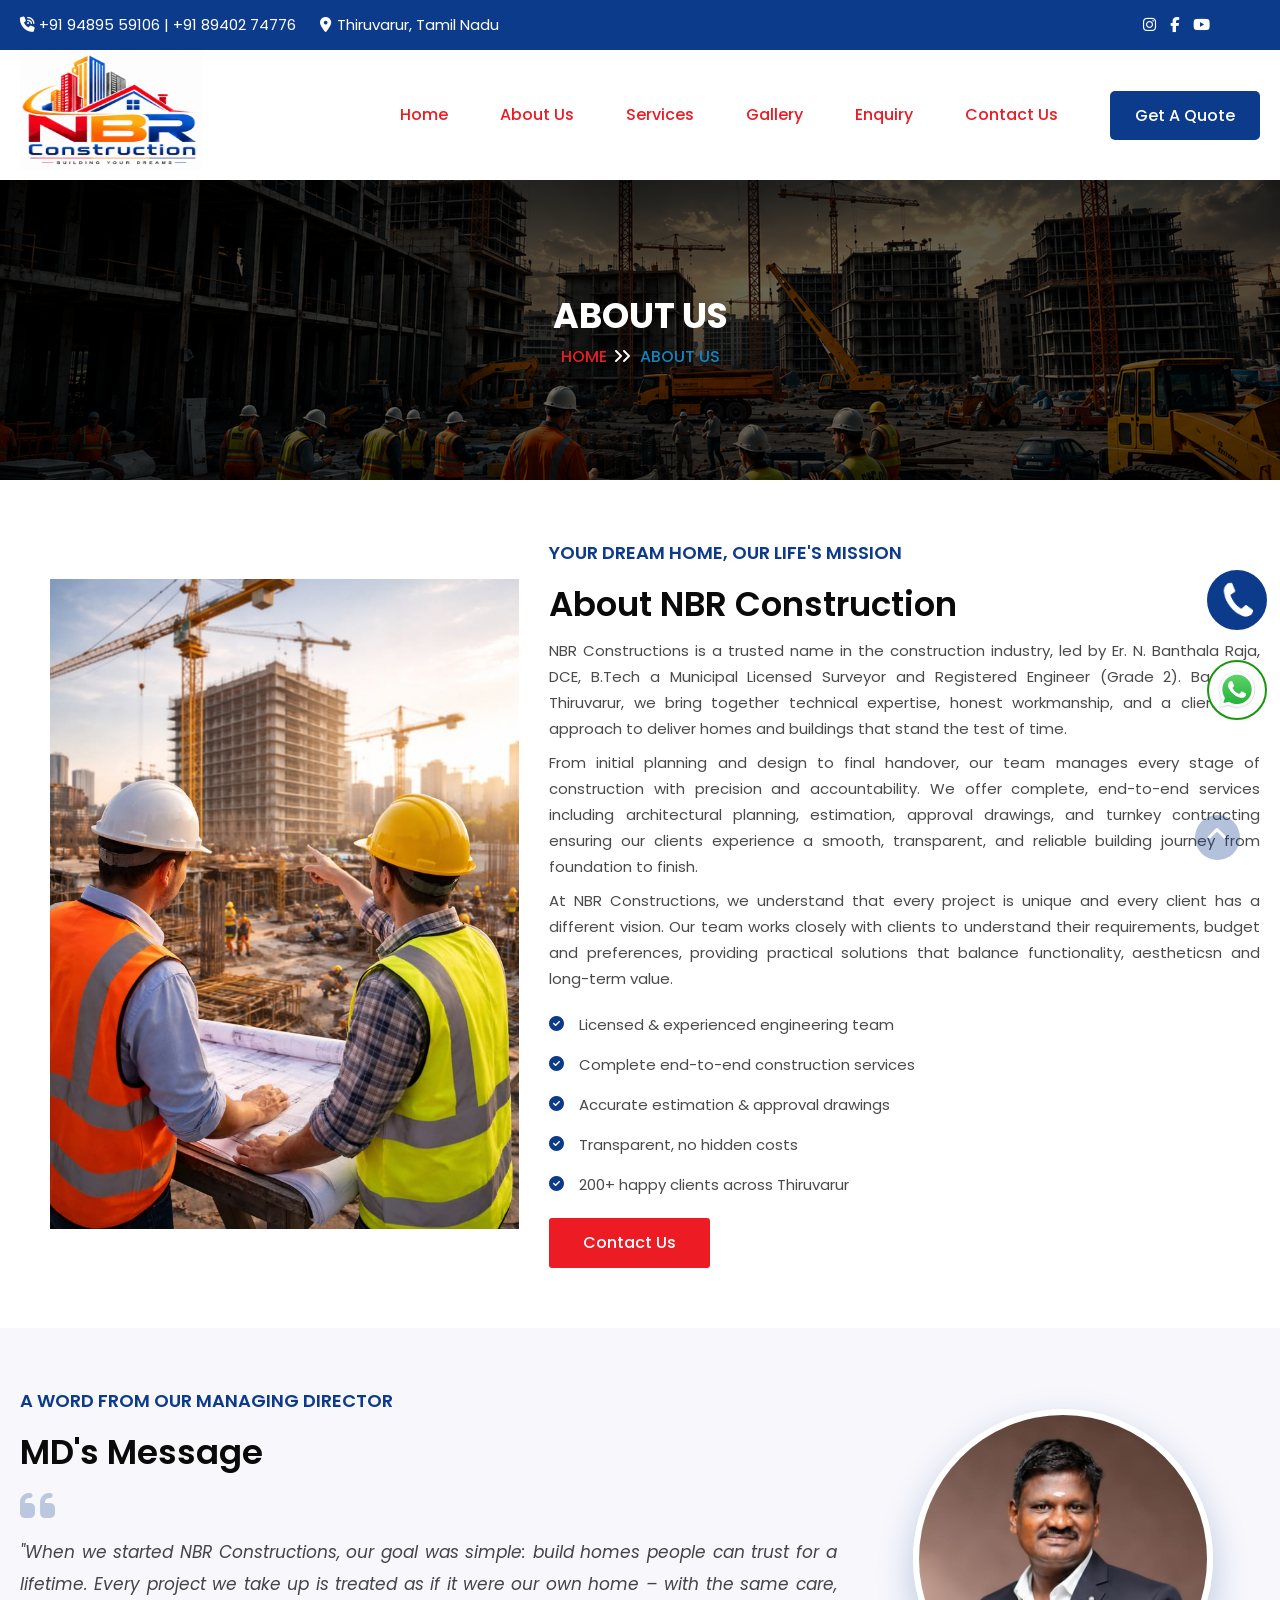
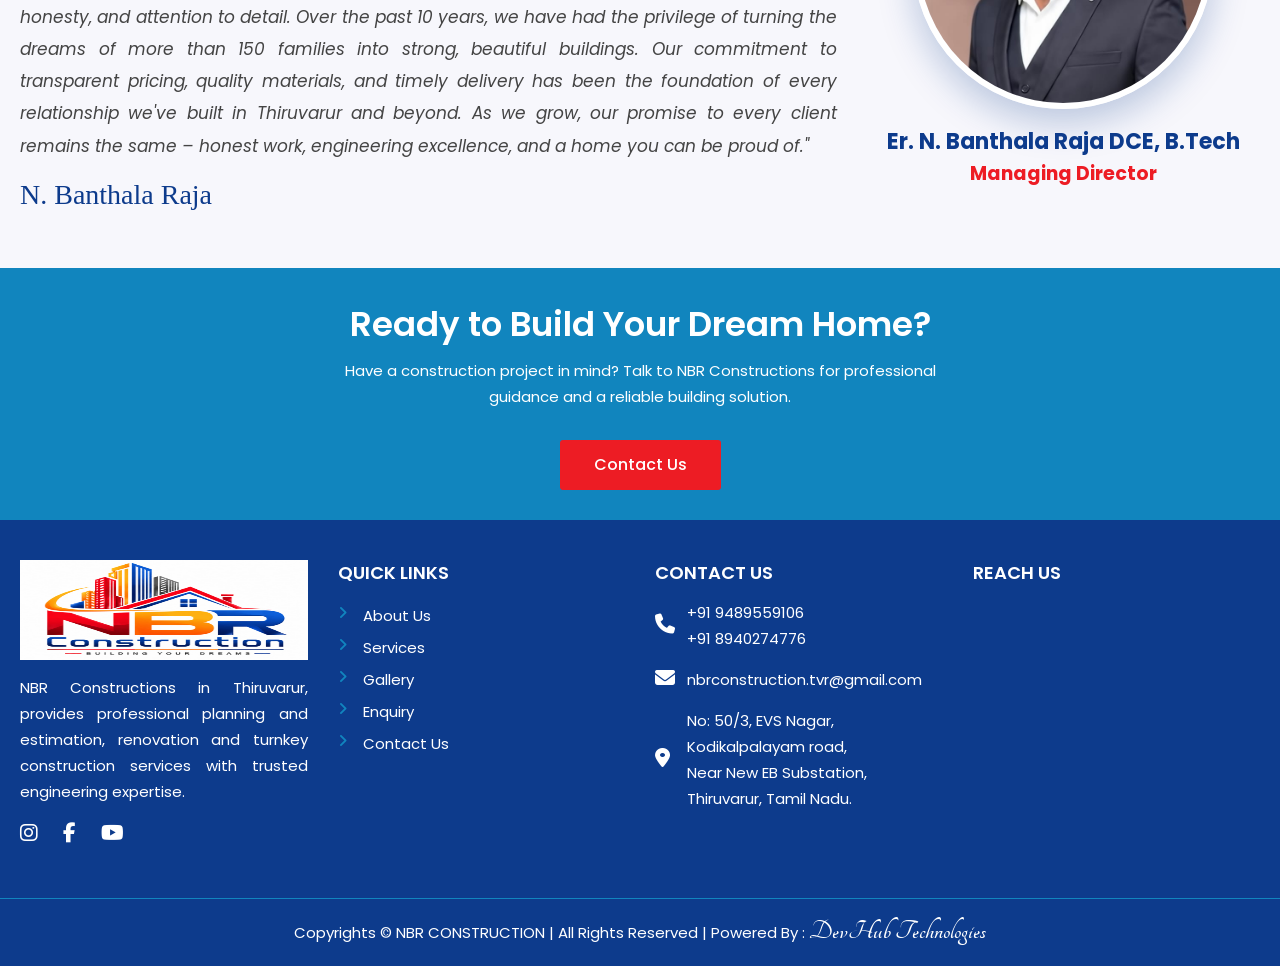
==== commit 2264be27: "Update fmt.Println message from 'Hello' to 'Goodbye'" ====
--- a/about-us.html
+++ b/about-us.html
@@ -311,7 +311,7 @@
                                         NBR CONSTRUCTION
                                     </a>
                                     | All Rights Reserved | Powered By :
-                                    <a href="#" class="devhub">
+                                    <a href="https://devhubtechnologies.co.in/" class="devhub">
                                         DevHub Technologies
                                     </a>
                                 </p>
@@ -356,4 +356,4 @@
         <script src="js/plugins.js"></script>
         <script src="js/main.js"></script>
     </body>
-</html>+</html>
